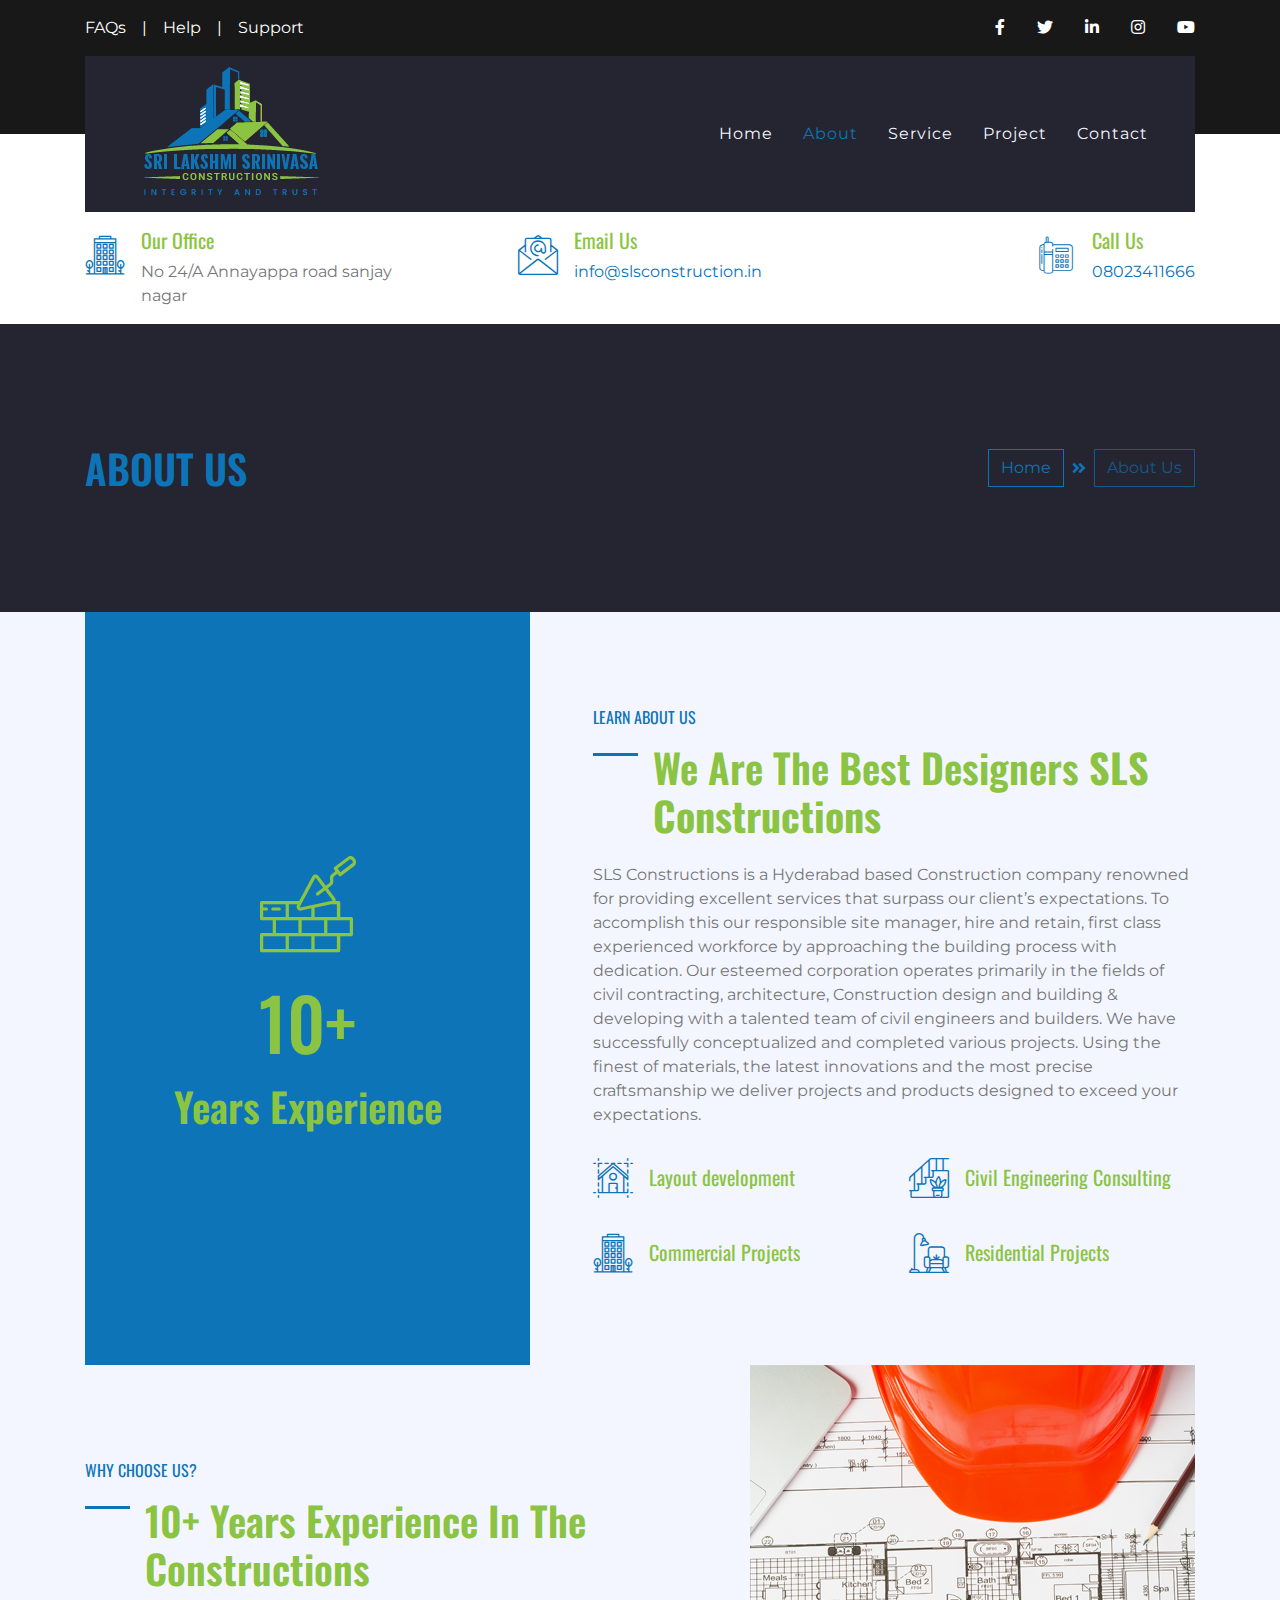
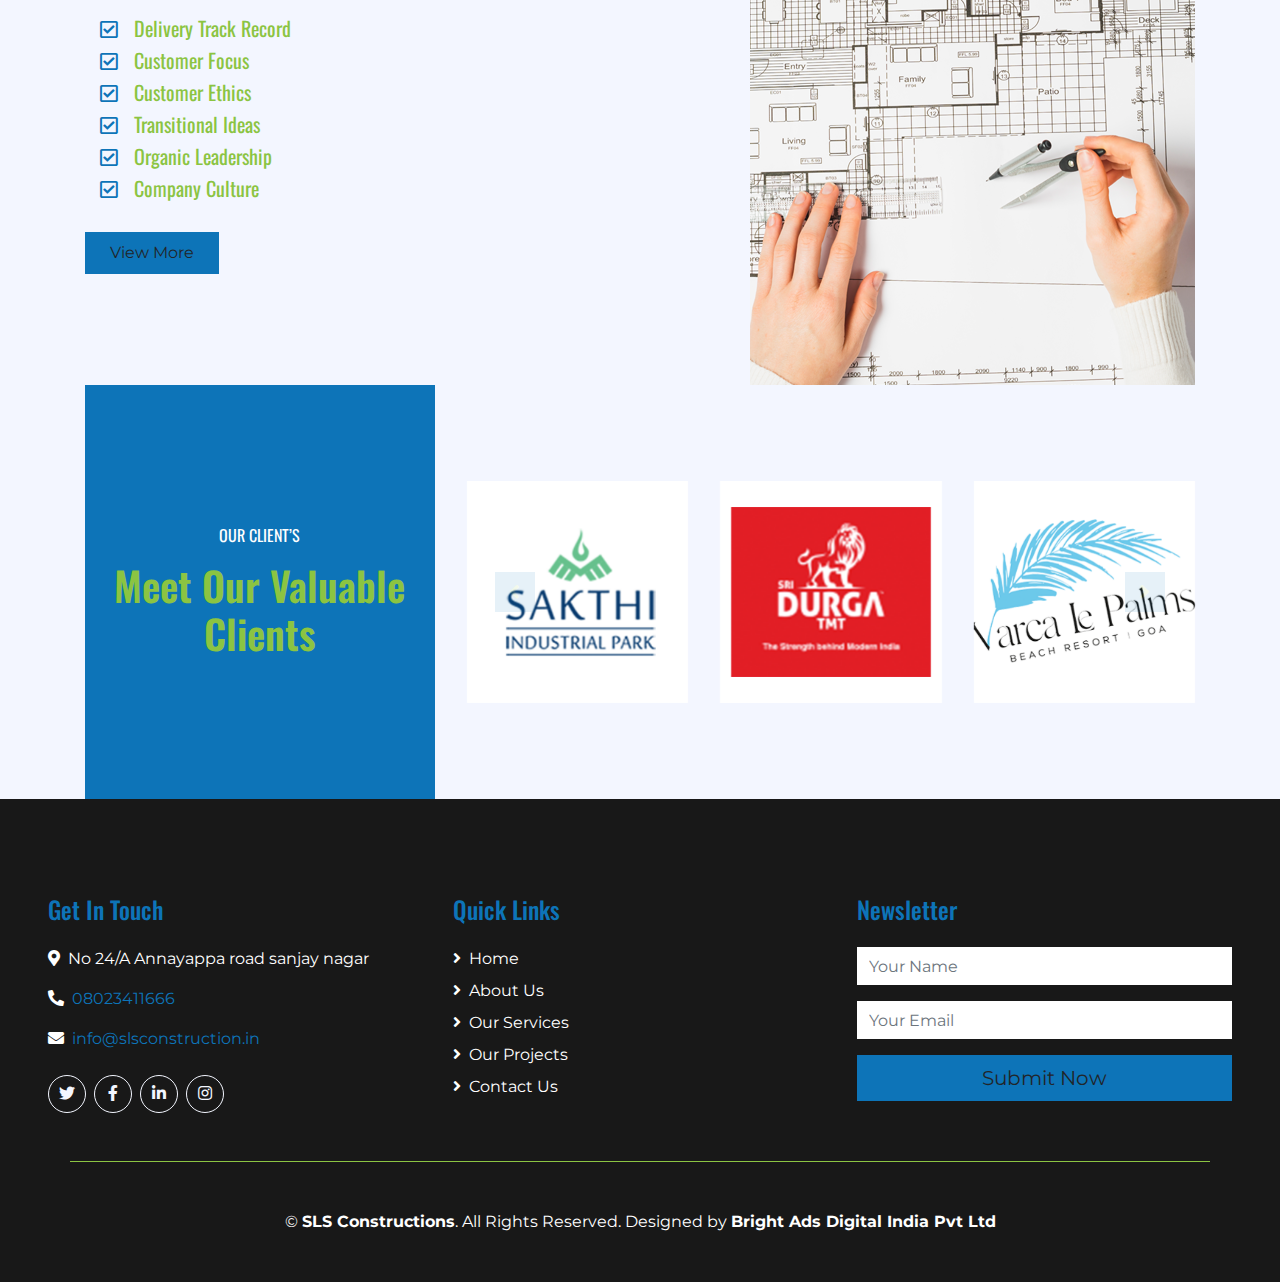
==== about.html @ c2a7fe5c "added" ====
<!DOCTYPE html>
<html lang="en">

<head>
    <meta charset="utf-8">
    <title>SLS | Constructions | About Us</title>
    <meta content="width=device-width, initial-scale=1.0" name="viewport">
    <meta content="Free HTML Templates" name="keywords">
    <meta content="Free HTML Templates" name="description">

    <!-- Favicon -->
    <link href="img/favicon.ico" rel="icon">

    <!-- Google Web Fonts -->
    <link href="https://fonts.googleapis.com/css2?family=Montserrat&family=Oswald:wght@400;500;600&display=swap" rel="stylesheet"> 

    <!-- Font Awesome -->
    <link href="https://cdnjs.cloudflare.com/ajax/libs/font-awesome/5.10.0/css/all.min.css" rel="stylesheet">

    <!-- Flaticon Font -->
    <link href="lib/flaticon/font/flaticon.css" rel="stylesheet">

    <!-- Libraries Stylesheet -->
    <link href="lib/owlcarousel/assets/owl.carousel.min.css" rel="stylesheet">
    <link href="lib/lightbox/css/lightbox.min.css" rel="stylesheet">

    <!-- Customized Bootstrap Stylesheet -->
    <link href="css/style.css" rel="stylesheet">
</head>

<body>
    <!-- Topbar Start -->
    <div class="container-fluid bg-dark py-3">
        <div class="container">
            <div class="row">
                <div class="col-md-6 text-center text-lg-left mb-2 mb-lg-0">
                    <div class="d-inline-flex align-items-center">
                        <a class="text-white pr-3" href="">FAQs</a>
                        <span class="text-white">|</span>
                        <a class="text-white px-3" href="">Help</a>
                        <span class="text-white">|</span>
                        <a class="text-white pl-3" href="">Support</a>
                    </div>
                </div>
                <div class="col-md-6 text-center text-lg-right">
                    <div class="d-inline-flex align-items-center">
                        <a class="text-white px-3" href="">
                            <i class="fab fa-facebook-f"></i>
                        </a>
                        <a class="text-white px-3" href="">
                            <i class="fab fa-twitter"></i>
                        </a>
                        <a class="text-white px-3" href="">
                            <i class="fab fa-linkedin-in"></i>
                        </a>
                        <a class="text-white px-3" href="">
                            <i class="fab fa-instagram"></i>
                        </a>
                        <a class="text-white pl-3" href="">
                            <i class="fab fa-youtube"></i>
                        </a>
                    </div>
                </div>
            </div>
        </div>
    </div>
    <!-- Topbar End -->


    <!-- Navbar Start -->
    <div class="container-fluid position-relative nav-bar p-0">
        <div class="container position-relative" style="z-index: 9;">
            <nav class="navbar navbar-expand-lg bg-secondary navbar-dark py-3 py-lg-0 pl-3 pl-lg-5">
                <a href="index.html" class="navbar-brand">
                    <img class="logo" src="img/logosls-01.png">       
                </a>
                <button type="button" class="navbar-toggler" data-toggle="collapse" data-target="#navbarCollapse">
                    <span class="navbar-toggler-icon"></span>
                </button>
                <div class="collapse navbar-collapse justify-content-between px-3" id="navbarCollapse">
                    <div class="navbar-nav ml-auto py-0">
                        <a href="index.html" class="nav-item nav-link">Home</a>
                        <a href="about.html" class="nav-item nav-link active">About</a>
                        <a href="service.html" class="nav-item nav-link">Service</a>
                        <a href="project.html" class="nav-item nav-link">Project</a>
                        <a href="contact.html" class="nav-item nav-link">Contact</a>
                    </div>
                </div>
            </nav>
        </div>
    </div>
    <!-- Navbar End -->


    <!-- Under Nav Start -->
    <div class="container-fluid bg-white py-3">
        <div class="container">
            <div class="row">
                <div class="col-lg-4 text-left mb-3 mb-lg-0">
                    <div class="d-inline-flex text-left">
                        <h1 class="flaticon-office font-weight-normal text-primary m-0 mr-3"></h1>
                        <div class="d-flex flex-column">
                            <h5>Our Office</h5>
                            <p class="m-0">No 24/A Annayappa road sanjay nagar </p>
                        </div>
                    </div>
                </div>
                <div class="col-lg-4 text-left text-lg-center mb-3 mb-lg-0">
                    <div class="d-inline-flex text-left">
                        <h1 class="flaticon-email font-weight-normal text-primary m-0 mr-3"></h1>
                        <div class="d-flex flex-column">
                            <h5>Email Us</h5>
                           <p class="m-0"><a href="mailto:info@slsconstruction.in">info@slsconstruction.in</a></p>
                        </div>
                    </div>
                </div>
                <div class="col-lg-4 text-left text-lg-right mb-3 mb-lg-0">
                    <div class="d-inline-flex text-left">
                        <h1 class="flaticon-telephone font-weight-normal text-primary m-0 mr-3"></h1>
                        <div class="d-flex flex-column">
                            <h5>Call Us</h5>
                              <p class="m-0"><a href="tel:08023411666">08023411666</a></p>
                        </div>
                    </div>
                </div>
            </div>
        </div>
    </div>
    <!-- Under Nav End -->


    <!-- Page Header Start -->
    <div class="container-fluid bg-secondary py-5">
        <div class="container py-5">
            <div class="row align-items-center py-4">
                <div class="col-md-6 text-center text-md-left">
                    <h1 class="mb-4 mb-md-0 text-primary text-uppercase">About Us</h1>
                </div>
                <div class="col-md-6 text-center text-md-right">
                    <div class="d-inline-flex align-items-center">
                        <a class="btn btn-outline-primary" href="">Home</a>
                        <i class="fas fa-angle-double-right text-primary mx-2"></i>
                        <a class="btn btn-outline-primary disabled" href="">About Us</a>
                    </div>
                </div>
            </div>
        </div>
    </div>
    <!-- Page Header Start -->


    <!-- About Start -->
    <div class="container-fluid bg-light">
        <div class="container">
            <div class="row">
                <div class="col-lg-5">
                    <div class="d-flex flex-column align-items-center justify-content-center bg-primary h-100 py-5 px-3">
                        <i class="flaticon-brickwall display-1 font-weight-normal text-secondary mb-3"></i>
                        <h4 class="display-3 mb-3">10+</h4>
                        <h1 class="m-0">Years Experience</h1>
                    </div>
                </div>
                <div class="col-lg-7 m-0 my-lg-5 pt-5 pb-5 pb-lg-2 pl-lg-5">
                    <h6 class="text-primary font-weight-normal text-uppercase mb-3">Learn About Us</h6>
                    <h1 class="mb-4 section-title">We Are The Best Designers <strong>SLS Constructions</strong></h1>
                    <p>SLS Constructions is a Hyderabad based Construction company renowned for providing excellent services that surpass our client’s expectations. To accomplish this our responsible site manager, hire and retain, first class experienced workforce by approaching the building process with dedication. Our esteemed corporation operates primarily in the fields of civil contracting, architecture, Construction design and building & developing with a talented team of civil engineers and builders. We have successfully conceptualized and completed various projects. Using the finest of materials, the latest innovations and the most precise craftsmanship we deliver projects and products designed to exceed your expectations.</p>
                    <div class="row py-2">
                        <div class="col-sm-6">
                            <div class="d-flex align-items-center mb-4">
                                <h1 class="flaticon-house font-weight-normal text-primary m-0 mr-3"></h1>
                                <h5 class="text-truncate m-0">Layout development</h5>
                            </div>
                        </div>
                        <div class="col-sm-6">
                            <div class="d-flex align-items-center mb-4">
                                <h1 class="flaticon-stairs font-weight-normal text-primary m-0 mr-3"></h1>
                                <h5 class="text-truncate m-0">Civil Engineering Consulting</h5>
                            </div>
                        </div>
                        <div class="col-sm-6">
                            <div class="d-flex align-items-center mb-4">
                                <h1 class="flaticon-office font-weight-normal text-primary m-0 mr-3"></h1>
                                <h5 class="text-truncate m-0">Commercial Projects</h5>
                            </div>
                        </div>
                        <div class="col-sm-6">
                            <div class="d-flex align-items-center mb-4">
                                <h1 class="flaticon-living-room font-weight-normal text-primary m-0 mr-3"></h1>
                                <h5 class="text-truncate m-0">Residential Projects</h5>
                            </div>
                        </div>
                    </div>
                </div>
            </div>
        </div>
    </div>
    <!-- About End -->


    <!-- Features Start -->
    <div class="container-fluid bg-light">
        <div class="container">
            <div class="row">
                <div class="col-lg-7 mt-5 py-5 pr-lg-5">
                    <h6 class="text-primary font-weight-normal text-uppercase mb-3">Why Choose Us?</h6>
                    <h1 class="mb-4 section-title">10+ Years Experience In The Constructions</h1>
                    <div class="col-lg-6 col-md-6 col-sm-12">
                    <ul class="list-inline">
                        <li><h5><i class="far fa-check-square text-primary mr-3"></i>Delivery Track Record</h5></li>
                        <li><h5><i class="far fa-check-square text-primary mr-3"></i>Customer Focus</h5></li>
                        <li><h5><i class="far fa-check-square text-primary mr-3"></i>Customer Ethics</h5></li>
                        <li><h5><i class="far fa-check-square text-primary mr-3"></i>Transitional Ideas</h5></li>
                        <li><h5><i class="far fa-check-square text-primary mr-3"></i>Organic Leadership</h5></li>
                        <li><h5><i class="far fa-check-square text-primary mr-3"></i>Company Culture</h5></li>                 
                    </ul>
                </div>
               
                    <a href="" class="btn btn-primary mt-3 py-2 px-4">View More</a>
                </div>
                <div class="col-lg-5">
                    <div class="d-flex flex-column align-items-center justify-content-center h-100 overflow-hidden">
                        <img class="h-100" src="img/newimage/Untitled-1.png" alt="">
                    </div>
                </div>
            </div>
        </div>
    </div>
    <!-- Features End -->


    <!-- Team Start -->
    <div class="container-fluid bg-light">
        <div class="container">
            <div class="row">
                <div class="col-md-4 col-sm-6">
                    <div class="py-5 px-4 h-100 bg-primary d-flex flex-column align-items-center justify-content-center">
                        <h6 class="text-white font-weight-normal text-uppercase mb-3">Our client’s</h6>
                        <h1 class="mb-0 text-center">Meet Our Valuable Clients</h1>
                    </div>
                </div>
                <div class="col-md-8 col-sm-6 p-0 py-sm-5">
                    <div class="owl-carousel team-carousel position-relative p-0 py-sm-5">
                        <div class="team d-flex flex-column text-center mx-3">
                            <div class="position-relative">
                                <img class="img-fluid w-100" src="img/newimage/sakthi.png" alt="">
                                <div class="team-social d-flex align-items-center justify-content-center w-100 h-100 position-absolute">
                                    <a class="btn btn-outline-primary text-center mr-2 px-0" style="width: 38px; height: 38px;" href="#"><i class="fab fa-twitter"></i></a>
                                    <a class="btn btn-outline-primary text-center mr-2 px-0" style="width: 38px; height: 38px;" href="#"><i class="fab fa-facebook-f"></i></a>
                                    <a class="btn btn-outline-primary text-center px-0" style="width: 38px; height: 38px;" href="#"><i class="fab fa-linkedin-in"></i></a>
                                </div>
                            </div>
                          
                        </div>
                        <div class="team d-flex flex-column text-center mx-3">
                            <div class="position-relative">
                                <img class="img-fluid w-100" src="img/newimage/durgatmt.png" alt="">
                                <div class="team-social d-flex align-items-center justify-content-center w-100 h-100 position-absolute">
                                    <a class="btn btn-outline-primary text-center mr-2 px-0" style="width: 38px; height: 38px;" href="#"><i class="fab fa-twitter"></i></a>
                                    <a class="btn btn-outline-primary text-center mr-2 px-0" style="width: 38px; height: 38px;" href="#"><i class="fab fa-facebook-f"></i></a>
                                    <a class="btn btn-outline-primary text-center px-0" style="width: 38px; height: 38px;" href="#"><i class="fab fa-linkedin-in"></i></a>
                                </div>
                            </div>
                          
                        </div>
                        <div class="team d-flex flex-column text-center mx-3">
                            <div class="position-relative">
                                <img class="img-fluid w-100" src="img/newimage/logo varcale.png" alt="">
                                <div class="team-social d-flex align-items-center justify-content-center w-100 h-100 position-absolute">
                                    <a class="btn btn-outline-primary text-center mr-2 px-0" style="width: 38px; height: 38px;" href="#"><i class="fab fa-twitter"></i></a>
                                    <a class="btn btn-outline-primary text-center mr-2 px-0" style="width: 38px; height: 38px;" href="#"><i class="fab fa-facebook-f"></i></a>
                                    <a class="btn btn-outline-primary text-center px-0" style="width: 38px; height: 38px;" href="#"><i class="fab fa-linkedin-in"></i></a>
                                </div>
                            </div>
                           
                        </div>
                        <div class="team d-flex flex-column text-center mx-3">
                            <div class="position-relative">
                                <img class="img-fluid w-100" src="img/newimage/windflower.png" alt="">
                                <div class="team-social d-flex align-items-center justify-content-center w-100 h-100 position-absolute">
                                    <a class="btn btn-outline-primary text-center mr-2 px-0" style="width: 38px; height: 38px;" href="#"><i class="fab fa-twitter"></i></a>
                                    <a class="btn btn-outline-primary text-center mr-2 px-0" style="width: 38px; height: 38px;" href="#"><i class="fab fa-facebook-f"></i></a>
                                    <a class="btn btn-outline-primary text-center px-0" style="width: 38px; height: 38px;" href="#"><i class="fab fa-linkedin-in"></i></a>
                                </div>
                            </div>
                          
                        </div>
                    </div>
                </div>
            </div>
        </div>
    </div>
    <!-- Team End -->


    <!-- Footer Start -->
    <div class="container-fluid bg-dark text-white py-5 px-sm-3 px-md-5">
        <div class="row pt-5">
            <div class="col-lg-4 col-md-6 mb-5">
                <h4 class="text-primary mb-4">Get In Touch</h4>
                <p><i class="fa fa-map-marker-alt mr-2"></i>No 24/A Annayappa road sanjay nagar</p>
                <p><i class="fa fa-phone-alt mr-2"></i><a href="tel:08023411666">08023411666</a></p>
                <p><i class="fa fa-envelope mr-2"></i><a href="mailto:info@slsconstruction.in">info@slsconstruction.in</a></p>
                <div class="d-flex justify-content-start mt-4">
                    <a class="btn btn-outline-light rounded-circle text-center mr-2 px-0" style="width: 38px; height: 38px;" href="#"><i class="fab fa-twitter"></i></a>
                    <a class="btn btn-outline-light rounded-circle text-center mr-2 px-0" style="width: 38px; height: 38px;" href="#"><i class="fab fa-facebook-f"></i></a>
                    <a class="btn btn-outline-light rounded-circle text-center mr-2 px-0" style="width: 38px; height: 38px;" href="#"><i class="fab fa-linkedin-in"></i></a>
                    <a class="btn btn-outline-light rounded-circle text-center mr-2 px-0" style="width: 38px; height: 38px;" href="#"><i class="fab fa-instagram"></i></a>
                </div>
            </div>
            <div class="col-lg-4 col-md-6 mb-5">
                <h4 class="text-primary mb-4">Quick Links</h4>
                <div class="d-flex flex-column justify-content-start">
                    <a class="text-white mb-2" href="index.html"><i class="fa fa-angle-right mr-2"></i>Home</a>
                    <a class="text-white mb-2" href="about.html"><i class="fa fa-angle-right mr-2"></i>About Us</a>
                    <a class="text-white mb-2" href="service.html"><i class="fa fa-angle-right mr-2"></i>Our Services</a>
                    <a class="text-white mb-2" href="project.html"><i class="fa fa-angle-right mr-2"></i>Our Projects</a>
                    <a class="text-white" href="contact.html"><i class="fa fa-angle-right mr-2"></i>Contact Us</a>
                </div>
            </div>
          <br>
            <div class="col-lg-4 col-md-6 mb-5">
                <h4 class="text-primary mb-4">Newsletter</h4>
                <form action="">
                    <div class="form-group">
                        <input type="text" class="form-control border-0" placeholder="Your Name" required="required" />
                    </div>
                    <div class="form-group">
                        <input type="email" class="form-control border-0" placeholder="Your Email" required="required" />
                    </div>
                    <div>
                        <button class="btn btn-lg btn-primary btn-block border-0" type="submit">Submit Now</button>
                    </div>
                </form>
            </div>
        </div>
        <div class="container border-top border-secondary pt-5">
            <p class="m-0 text-center text-white">
                &copy; <a class="text-white font-weight-bold" href="index.html">SLS Constructions</a>. All Rights Reserved. Designed by
                <a class="text-white font-weight-bold" href="https://www.brightads.in">Bright Ads Digital India Pvt Ltd</a>
            </p>
        </div>
    </div>
    <!-- Footer End -->


    <!-- Back to Top -->
    <a href="#" class="btn btn-lg btn-primary back-to-top"><i class="fa fa-angle-double-up"></i></a>


    <!-- JavaScript Libraries -->
    <script src="https://code.jquery.com/jquery-3.4.1.min.js"></script>
    <script src="https://stackpath.bootstrapcdn.com/bootstrap/4.4.1/js/bootstrap.bundle.min.js"></script>
    <script src="lib/easing/easing.min.js"></script>
    <script src="lib/owlcarousel/owl.carousel.min.js"></script>
    <script src="lib/isotope/isotope.pkgd.min.js"></script>
    <script src="lib/lightbox/js/lightbox.min.js"></script>

    <!-- Contact Javascript File -->
    <script src="mail/jqBootstrapValidation.min.js"></script>
    <script src="mail/contact.js"></script>

    <!-- Template Javascript -->
    <script src="js/main.js"></script>
</body>

</html>
---- lib/flaticon/font/flaticon.css ----
/*
  	Flaticon icon font: Flaticon
  	Creation date: 12/11/2020 10:28
  	*/

@font-face {
  font-family: "Flaticon";
  src: url("./Flaticon.eot");
  src: url("./Flaticon.eot?#iefix") format("embedded-opentype"),
       url("./Flaticon.woff2") format("woff2"),
       url("./Flaticon.woff") format("woff"),
       url("./Flaticon.ttf") format("truetype"),
       url("./Flaticon.svg#Flaticon") format("svg");
  font-weight: normal;
  font-style: normal;
}

@media screen and (-webkit-min-device-pixel-ratio:0) {
  @font-face {
    font-family: "Flaticon";
    src: url("./Flaticon.svg#Flaticon") format("svg");
  }
}

[class^="flaticon-"]:before, [class*=" flaticon-"]:before,
[class^="flaticon-"]:after, [class*=" flaticon-"]:after {   
  font-family: Flaticon;
        font-size: 20px;
font-style: normal;
margin-left: 20px;
}

.flaticon-stairs:before { content: "\f100"; }
.flaticon-living-room:before { content: "\f101"; }
.flaticon-brickwall:before { content: "\f102"; }
.flaticon-kitchen:before { content: "\f103"; }
.flaticon-bedroom:before { content: "\f104"; }
.flaticon-house:before { content: "\f105"; }
.flaticon-bathroom:before { content: "\f106"; }
.flaticon-office:before { content: "\f107"; }
.flaticon-email:before { content: "\f108"; }
.flaticon-telephone:before { content: "\f109"; }
---- css/style.css ----
/******* Bootstrap Theming ********/
/*!
 * Bootstrap v4.5.3 (https://getbootstrap.com/)
 * Copyright 2011-2020 The Bootstrap Authors
 * Copyright 2011-2020 Twitter, Inc.
 * Licensed under MIT (https://github.com/twbs/bootstrap/blob/main/LICENSE)
 */
:root {
  --blue: #007bff;
  --indigo: #6610f2;
  --purple: #6f42c1;
  --pink: #e83e8c;
  --red: #dc3545;
  --orange: #fd7e14;
  --yellow: #ffc107;
  --green: #28a745;
  --teal: #20c997;
  --cyan: #17a2b8;
  --white: #fff;
  --gray: #6c757d;
  --gray-dark: #343a40;
  --primary: #0d74b8;
  --secondary: #8bc442;
  --success: #28a745;
  --info: #17a2b8;
  --warning: #ffc107;
  --danger: #dc3545;
  --light: #F3F6FF;
  --dark: #181818;
  --breakpoint-xs: 0;
  --breakpoint-sm: 576px;
  --breakpoint-md: 768px;
  --breakpoint-lg: 992px;
  --breakpoint-xl: 1200px;
  --font-family-sans-serif: "Montserrat", sans-serif;
  --font-family-monospace: SFMono-Regular, Menlo, Monaco, Consolas, "Liberation Mono", "Courier New", monospace;
}

*,
*::before,
*::after {
  box-sizing: border-box;
}

html {
  font-family: sans-serif;
  line-height: 1.15;
  -webkit-text-size-adjust: 100%;
  -webkit-tap-highlight-color: rgba(0, 0, 0, 0);
}

article, aside, figcaption, figure, footer, header, hgroup, main, nav, section {
  display: block;
}

body {
  margin: 0;
  font-family: "Montserrat", sans-serif;
  font-size: 1rem;
  font-weight: 400;
  line-height: 1.5;
  color: #777777;
  text-align: left;
  background-color: #fff;
}

[tabindex="-1"]:focus:not(:focus-visible) {
  outline: 0 !important;
}

hr {
  box-sizing: content-box;
  height: 0;
  overflow: visible;
}

h1, h2, h3, h4, h5, h6 {
  margin-top: 0;
  margin-bottom: 0.5rem;
}

p {
  margin-top: 0;
  margin-bottom: 1rem;
}

abbr[title],
abbr[data-original-title] {
  text-decoration: underline;
  text-decoration: underline dotted;
  cursor: help;
  border-bottom: 0;
  text-decoration-skip-ink: none;
}

address {
  margin-bottom: 1rem;
  font-style: normal;
  line-height: inherit;
}

ol,
ul,
dl {
  margin-top: 0;
  margin-bottom: 1rem;
}

ol ol,
ul ul,
ol ul,
ul ol {
  margin-bottom: 0;
}

dt {
  font-weight: 700;
}

dd {
  margin-bottom: .5rem;
  margin-left: 0;
}

blockquote {
  margin: 0 0 1rem;
}

b,
strong {
  font-weight: bolder;
}

small {
  font-size: 80%;
}

sub,
sup {
  position: relative;
  font-size: 75%;
  line-height: 0;
  vertical-align: baseline;
}

sub {
  bottom: -.25em;
}

sup {
  top: -.5em;
}

a {
  color: #0d74b8;
  text-decoration: none;
  background-color: transparent;
}

a:hover {
  color: #cc902a;
  text-decoration: underline;
}

a:not([href]):not([class]) {
  color: inherit;
  text-decoration: none;
}

a:not([href]):not([class]):hover {
  color: inherit;
  text-decoration: none;
}

pre,
code,
kbd,
samp {
  font-family: SFMono-Regular, Menlo, Monaco, Consolas, "Liberation Mono", "Courier New", monospace;
  font-size: 1em;
}

pre {
  margin-top: 0;
  margin-bottom: 1rem;
  overflow: auto;
  -ms-overflow-style: scrollbar;
}

figure {
  margin: 0 0 1rem;
}

img {
  vertical-align: middle;
  border-style: none;
}

svg {
  overflow: hidden;
  vertical-align: middle;
}

table {
  border-collapse: collapse;
}

caption {
  padding-top: 0.75rem;
  padding-bottom: 0.75rem;
  color: #6c757d;
  text-align: left;
  caption-side: bottom;
}

th {
  text-align: inherit;
  text-align: -webkit-match-parent;
}

label {
  display: inline-block;
  margin-bottom: 0.5rem;
}

button {
  border-radius: 0;
}

button:focus {
  outline: 1px dotted;
  outline: 5px auto -webkit-focus-ring-color;
}

input,
button,
select,
optgroup,
textarea {
  margin: 0;
  font-family: inherit;
  font-size: inherit;
  line-height: inherit;
}

button,
input {
  overflow: visible;
}

button,
select {
  text-transform: none;
}

[role="button"] {
  cursor: pointer;
}

select {
  word-wrap: normal;
}

button,
[type="button"],
[type="reset"],
[type="submit"] {
  -webkit-appearance: button;
}

button:not(:disabled),
[type="button"]:not(:disabled),
[type="reset"]:not(:disabled),
[type="submit"]:not(:disabled) {
  cursor: pointer;
}

button::-moz-focus-inner,
[type="button"]::-moz-focus-inner,
[type="reset"]::-moz-focus-inner,
[type="submit"]::-moz-focus-inner {
  padding: 0;
  border-style: none;
}

input[type="radio"],
input[type="checkbox"] {
  box-sizing: border-box;
  padding: 0;
}

textarea {
  overflow: auto;
  resize: vertical;
}

fieldset {
  min-width: 0;
  padding: 0;
  margin: 0;
  border: 0;
}

legend {
  display: block;
  width: 100%;
  max-width: 100%;
  padding: 0;
  margin-bottom: .5rem;
  font-size: 1.5rem;
  line-height: inherit;
  color: inherit;
  white-space: normal;
}

@media (max-width: 1200px) {
  legend {
    font-size: calc(1.275rem + 0.3vw) ;
  }
}

progress {
  vertical-align: baseline;
}

[type="number"]::-webkit-inner-spin-button,
[type="number"]::-webkit-outer-spin-button {
  height: auto;
}

[type="search"] {
  outline-offset: -2px;
  -webkit-appearance: none;
}

[type="search"]::-webkit-search-decoration {
  -webkit-appearance: none;
}

::-webkit-file-upload-button {
  font: inherit;
  -webkit-appearance: button;
}

output {
  display: inline-block;
}

summary {
  display: list-item;
  cursor: pointer;
}

template {
  display: none;
}

[hidden] {
  display: none !important;
}

h1, h2, h3, h4, h5, h6,
.h1, .h2, .h3, .h4, .h5, .h6 {
  margin-bottom: 0.5rem;
  font-family: "Oswald", sans-serif;
  font-weight: 500;
  line-height: 1.2;
  color: #8bc442;
}

h1, .h1 {
  font-size: 2.5rem;
}

@media (max-width: 1200px) {
  h1, .h1 {
    font-size: calc(1.375rem + 1.5vw) ;
  }
}

h2, .h2 {
  font-size: 2rem;
}

@media (max-width: 1200px) {
  h2, .h2 {
    font-size: calc(1.325rem + 0.9vw) ;
  }
}

h3, .h3 {
  font-size: 1.75rem;
}

@media (max-width: 1200px) {
  h3, .h3 {
    font-size: calc(1.3rem + 0.6vw) ;
  }
}

h4, .h4 {
  font-size: 1.5rem;
}

@media (max-width: 1200px) {
  h4, .h4 {
    font-size: calc(1.275rem + 0.3vw) ;
  }
}

h5, .h5 {
  font-size: 1.25rem;
}

h6, .h6 {
  font-size: 1rem;
}

.lead {
  font-size: 1.25rem;
  font-weight: 300;
}

.display-1 {
  font-size: 6rem;
  font-weight: 300;
  line-height: 1.2;
}

@media (max-width: 1200px) {
  .display-1 {
    font-size: calc(1.725rem + 5.7vw) ;
  }
}

.display-2 {
  font-size: 5.5rem;
  font-weight: 300;
  line-height: 1.2;
}

@media (max-width: 1200px) {
  .display-2 {
    font-size: calc(1.675rem + 5.1vw) ;
  }
}

.display-3 {
  font-size: 4.5rem;
  font-weight: 300;
  line-height: 1.2;
}

@media (max-width: 1200px) {
  .display-3 {
    font-size: calc(1.575rem + 3.9vw) ;
  }
}

.display-4 {
  font-size: 3.5rem;
  font-weight: 300;
  line-height: 1.2;
}

@media (max-width: 1200px) {
  .display-4 {
    font-size: calc(1.475rem + 2.7vw) ;
  }
}

hr {
  margin-top: 1rem;
  margin-bottom: 1rem;
  border: 0;
  border-top: 1px solid rgba(0, 0, 0, 0.1);
}

small,
.small {
  font-size: 80%;
  font-weight: 400;
}

mark,
.mark {
  padding: 0.2em;
  background-color: #fcf8e3;
}

.list-unstyled {
  padding-left: 0;
  list-style: none;
}

.list-inline {
  padding-left: 0;
  list-style: none;
}

.list-inline-item {
  display: inline-block;
}

.list-inline-item:not(:last-child) {
  margin-right: 0.5rem;
}

.initialism {
  font-size: 90%;
  text-transform: uppercase;
}

.blockquote {
  margin-bottom: 1rem;
  font-size: 1.25rem;
}

.blockquote-footer {
  display: block;
  font-size: 80%;
  color: #6c757d;
}

.blockquote-footer::before {
  content: "\2014\00A0";
}

.img-fluid {
  max-width: 100%;
  height: auto;
}

.img-thumbnail {
  padding: 0.25rem;
  background-color: #fff;
  border: 1px solid #dee2e6;
  max-width: 100%;
  height: auto;
}

.figure {
  display: inline-block;
}

.figure-img {
  margin-bottom: 0.5rem;
  line-height: 1;
}

.figure-caption {
  font-size: 90%;
  color: #6c757d;
}

code {
  font-size: 87.5%;
  color: #e83e8c;
  word-wrap: break-word;
}

a > code {
  color: inherit;
}

kbd {
  padding: 0.2rem 0.4rem;
  font-size: 87.5%;
  color: #fff;
  background-color: #212529;
}

kbd kbd {
  padding: 0;
  font-size: 100%;
  font-weight: 700;
}

pre {
  display: block;
  font-size: 87.5%;
  color: #212529;
}

pre code {
  font-size: inherit;
  color: inherit;
  word-break: normal;
}

.pre-scrollable {
  max-height: 340px;
  overflow-y: scroll;
}

.container,
.container-fluid,
.container-sm,
.container-md,
.container-lg,
.container-xl {
  width: 100%;
  padding-right: 15px;
  padding-left: 15px;
  margin-right: auto;
  margin-left: auto;
}

@media (min-width: 576px) {
  .container, .container-sm {
    max-width: 540px;
  }
}

@media (min-width: 768px) {
  .container, .container-sm, .container-md {
    max-width: 720px;
  }
}

@media (min-width: 992px) {
  .container, .container-sm, .container-md, .container-lg {
    max-width: 960px;
  }
}

@media (min-width: 1200px) {
  .container, .container-sm, .container-md, .container-lg, .container-xl {
    max-width: 1140px;
  }
}

.row {
  display: flex;
  flex-wrap: wrap;
  margin-right: -15px;
  margin-left: -15px;
}

.no-gutters {
  margin-right: 0;
  margin-left: 0;
}

.no-gutters > .col,
.no-gutters > [class*="col-"] {
  padding-right: 0;
  padding-left: 0;
}

.col-1, .col-2, .col-3, .col-4, .col-5, .col-6, .col-7, .col-8, .col-9, .col-10, .col-11, .col-12, .col,
.col-auto, .col-sm-1, .col-sm-2, .col-sm-3, .col-sm-4, .col-sm-5, .col-sm-6, .col-sm-7, .col-sm-8, .col-sm-9, .col-sm-10, .col-sm-11, .col-sm-12, .col-sm,
.col-sm-auto, .col-md-1, .col-md-2, .col-md-3, .col-md-4, .col-md-5, .col-md-6, .col-md-7, .col-md-8, .col-md-9, .col-md-10, .col-md-11, .col-md-12, .col-md,
.col-md-auto, .col-lg-1, .col-lg-2, .col-lg-3, .col-lg-4, .col-lg-5, .col-lg-6, .col-lg-7, .col-lg-8, .col-lg-9, .col-lg-10, .col-lg-11, .col-lg-12, .col-lg,
.col-lg-auto, .col-xl-1, .col-xl-2, .col-xl-3, .col-xl-4, .col-xl-5, .col-xl-6, .col-xl-7, .col-xl-8, .col-xl-9, .col-xl-10, .col-xl-11, .col-xl-12, .col-xl,
.col-xl-auto {
  position: relative;
  width: 100%;
  padding-right: 15px;
  padding-left: 15px;
}

.col {
  flex-basis: 0;
  flex-grow: 1;
  max-width: 100%;
}

.row-cols-1 > * {
  flex: 0 0 100%;
  max-width: 100%;
}

.row-cols-2 > * {
  flex: 0 0 50%;
  max-width: 50%;
}

.row-cols-3 > * {
  flex: 0 0 33.33333%;
  max-width: 33.33333%;
}

.row-cols-4 > * {
  flex: 0 0 25%;
  max-width: 25%;
}

.row-cols-5 > * {
  flex: 0 0 20%;
  max-width: 20%;
}

.row-cols-6 > * {
  flex: 0 0 16.66667%;
  max-width: 16.66667%;
}

.col-auto {
  flex: 0 0 auto;
  width: auto;
  max-width: 100%;
}

.col-1 {
  flex: 0 0 8.33333%;
  max-width: 8.33333%;
}

.col-2 {
  flex: 0 0 16.66667%;
  max-width: 16.66667%;
}

.col-3 {
  flex: 0 0 25%;
  max-width: 25%;
}

.col-4 {
  flex: 0 0 33.33333%;
  max-width: 33.33333%;
}

.col-5 {
  flex: 0 0 41.66667%;
  max-width: 41.66667%;
}

.col-6 {
  flex: 0 0 50%;
  max-width: 50%;
}

.col-7 {
  flex: 0 0 58.33333%;
  max-width: 58.33333%;
}

.col-8 {
  flex: 0 0 66.66667%;
  max-width: 66.66667%;
}

.col-9 {
  flex: 0 0 75%;
  max-width: 75%;
}

.col-10 {
  flex: 0 0 83.33333%;
  max-width: 83.33333%;
}

.col-11 {
  flex: 0 0 91.66667%;
  max-width: 91.66667%;
}

.col-12 {
  flex: 0 0 100%;
  max-width: 100%;
}

.order-first {
  order: -1;
}

.order-last {
  order: 13;
}

.order-0 {
  order: 0;
}

.order-1 {
  order: 1;
}

.order-2 {
  order: 2;
}

.order-3 {
  order: 3;
}

.order-4 {
  order: 4;
}

.order-5 {
  order: 5;
}

.order-6 {
  order: 6;
}

.order-7 {
  order: 7;
}

.order-8 {
  order: 8;
}

.order-9 {
  order: 9;
}

.order-10 {
  order: 10;
}

.order-11 {
  order: 11;
}

.order-12 {
  order: 12;
}

.offset-1 {
  margin-left: 8.33333%;
}

.offset-2 {
  margin-left: 16.66667%;
}

.offset-3 {
  margin-left: 25%;
}

.offset-4 {
  margin-left: 33.33333%;
}

.offset-5 {
  margin-left: 41.66667%;
}

.offset-6 {
  margin-left: 50%;
}

.offset-7 {
  margin-left: 58.33333%;
}

.offset-8 {
  margin-left: 66.66667%;
}

.offset-9 {
  margin-left: 75%;
}

.offset-10 {
  margin-left: 83.33333%;
}

.offset-11 {
  margin-left: 91.66667%;
}

@media (min-width: 576px) {
  .col-sm {
    flex-basis: 0;
    flex-grow: 1;
    max-width: 100%;
  }
  .row-cols-sm-1 > * {
    flex: 0 0 100%;
    max-width: 100%;
  }
  .row-cols-sm-2 > * {
    flex: 0 0 50%;
    max-width: 50%;
  }
  .row-cols-sm-3 > * {
    flex: 0 0 33.33333%;
    max-width: 33.33333%;
  }
  .row-cols-sm-4 > * {
    flex: 0 0 25%;
    max-width: 25%;
  }
  .row-cols-sm-5 > * {
    flex: 0 0 20%;
    max-width: 20%;
  }
  .row-cols-sm-6 > * {
    flex: 0 0 16.66667%;
    max-width: 16.66667%;
  }
  .col-sm-auto {
    flex: 0 0 auto;
    width: auto;
    max-width: 100%;
  }
  .col-sm-1 {
    flex: 0 0 8.33333%;
    max-width: 8.33333%;
  }
  .col-sm-2 {
    flex: 0 0 16.66667%;
    max-width: 16.66667%;
  }
  .col-sm-3 {
    flex: 0 0 25%;
    max-width: 25%;
  }
  .col-sm-4 {
    flex: 0 0 33.33333%;
    max-width: 33.33333%;
  }
  .col-sm-5 {
    flex: 0 0 41.66667%;
    max-width: 41.66667%;
  }
  .col-sm-6 {
    flex: 0 0 50%;
    max-width: 50%;
  }
  .col-sm-7 {
    flex: 0 0 58.33333%;
    max-width: 58.33333%;
  }
  .col-sm-8 {
    flex: 0 0 66.66667%;
    max-width: 66.66667%;
  }
  .col-sm-9 {
    flex: 0 0 75%;
    max-width: 75%;
  }
  .col-sm-10 {
    flex: 0 0 83.33333%;
    max-width: 83.33333%;
  }
  .col-sm-11 {
    flex: 0 0 91.66667%;
    max-width: 91.66667%;
  }
  .col-sm-12 {
    flex: 0 0 100%;
    max-width: 100%;
  }
  .order-sm-first {
    order: -1;
  }
  .order-sm-last {
    order: 13;
  }
  .order-sm-0 {
    order: 0;
  }
  .order-sm-1 {
    order: 1;
  }
  .order-sm-2 {
    order: 2;
  }
  .order-sm-3 {
    order: 3;
  }
  .order-sm-4 {
    order: 4;
  }
  .order-sm-5 {
    order: 5;
  }
  .order-sm-6 {
    order: 6;
  }
  .order-sm-7 {
    order: 7;
  }
  .order-sm-8 {
    order: 8;
  }
  .order-sm-9 {
    order: 9;
  }
  .order-sm-10 {
    order: 10;
  }
  .order-sm-11 {
    order: 11;
  }
  .order-sm-12 {
    order: 12;
  }
  .offset-sm-0 {
    margin-left: 0;
  }
  .offset-sm-1 {
    margin-left: 8.33333%;
  }
  .offset-sm-2 {
    margin-left: 16.66667%;
  }
  .offset-sm-3 {
    margin-left: 25%;
  }
  .offset-sm-4 {
    margin-left: 33.33333%;
  }
  .offset-sm-5 {
    margin-left: 41.66667%;
  }
  .offset-sm-6 {
    margin-left: 50%;
  }
  .offset-sm-7 {
    margin-left: 58.33333%;
  }
  .offset-sm-8 {
    margin-left: 66.66667%;
  }
  .offset-sm-9 {
    margin-left: 75%;
  }
  .offset-sm-10 {
    margin-left: 83.33333%;
  }
  .offset-sm-11 {
    margin-left: 91.66667%;
  }
}

@media (min-width: 768px) {
  .col-md {
    flex-basis: 0;
    flex-grow: 1;
    max-width: 100%;
  }
  .row-cols-md-1 > * {
    flex: 0 0 100%;
    max-width: 100%;
  }
  .row-cols-md-2 > * {
    flex: 0 0 50%;
    max-width: 50%;
  }
  .row-cols-md-3 > * {
    flex: 0 0 33.33333%;
    max-width: 33.33333%;
  }
  .row-cols-md-4 > * {
    flex: 0 0 25%;
    max-width: 25%;
  }
  .row-cols-md-5 > * {
    flex: 0 0 20%;
    max-width: 20%;
  }
  .row-cols-md-6 > * {
    flex: 0 0 16.66667%;
    max-width: 16.66667%;
  }
  .col-md-auto {
    flex: 0 0 auto;
    width: auto;
    max-width: 100%;
  }
  .col-md-1 {
    flex: 0 0 8.33333%;
    max-width: 8.33333%;
  }
  .col-md-2 {
    flex: 0 0 16.66667%;
    max-width: 16.66667%;
  }
  .col-md-3 {
    flex: 0 0 25%;
    max-width: 25%;
  }
  .col-md-4 {
    flex: 0 0 33.33333%;
    max-width: 33.33333%;
  }
  .col-md-5 {
    flex: 0 0 41.66667%;
    max-width: 41.66667%;
  }
  .col-md-6 {
    flex: 0 0 50%;
    max-width: 50%;
  }
  .col-md-7 {
    flex: 0 0 58.33333%;
    max-width: 58.33333%;
  }
  .col-md-8 {
    flex: 0 0 66.66667%;
    max-width: 66.66667%;
  }
  .col-md-9 {
    flex: 0 0 75%;
    max-width: 75%;
  }
  .col-md-10 {
    flex: 0 0 83.33333%;
    max-width: 83.33333%;
  }
  .col-md-11 {
    flex: 0 0 91.66667%;
    max-width: 91.66667%;
  }
  .col-md-12 {
    flex: 0 0 100%;
    max-width: 100%;
  }
  .order-md-first {
    order: -1;
  }
  .order-md-last {
    order: 13;
  }
  .order-md-0 {
    order: 0;
  }
  .order-md-1 {
    order: 1;
  }
  .order-md-2 {
    order: 2;
  }
  .order-md-3 {
    order: 3;
  }
  .order-md-4 {
    order: 4;
  }
  .order-md-5 {
    order: 5;
  }
  .order-md-6 {
    order: 6;
  }
  .order-md-7 {
    order: 7;
  }
  .order-md-8 {
    order: 8;
  }
  .order-md-9 {
    order: 9;
  }
  .order-md-10 {
    order: 10;
  }
  .order-md-11 {
    order: 11;
  }
  .order-md-12 {
    order: 12;
  }
  .offset-md-0 {
    margin-left: 0;
  }
  .offset-md-1 {
    margin-left: 8.33333%;
  }
  .offset-md-2 {
    margin-left: 16.66667%;
  }
  .offset-md-3 {
    margin-left: 25%;
  }
  .offset-md-4 {
    margin-left: 33.33333%;
  }
  .offset-md-5 {
    margin-left: 41.66667%;
  }
  .offset-md-6 {
    margin-left: 50%;
  }
  .offset-md-7 {
    margin-left: 58.33333%;
  }
  .offset-md-8 {
    margin-left: 66.66667%;
  }
  .offset-md-9 {
    margin-left: 75%;
  }
  .offset-md-10 {
    margin-left: 83.33333%;
  }
  .offset-md-11 {
    margin-left: 91.66667%;
  }
}

@media (min-width: 992px) {
  .col-lg {
    flex-basis: 0;
    flex-grow: 1;
    max-width: 100%;
  }
  .row-cols-lg-1 > * {
    flex: 0 0 100%;
    max-width: 100%;
  }
  .row-cols-lg-2 > * {
    flex: 0 0 50%;
    max-width: 50%;
  }
  .row-cols-lg-3 > * {
    flex: 0 0 33.33333%;
    max-width: 33.33333%;
  }
  .row-cols-lg-4 > * {
    flex: 0 0 25%;
    max-width: 25%;
  }
  .row-cols-lg-5 > * {
    flex: 0 0 20%;
    max-width: 20%;
  }
  .row-cols-lg-6 > * {
    flex: 0 0 16.66667%;
    max-width: 16.66667%;
  }
  .col-lg-auto {
    flex: 0 0 auto;
    width: auto;
    max-width: 100%;
  }
  .col-lg-1 {
    flex: 0 0 8.33333%;
    max-width: 8.33333%;
  }
  .col-lg-2 {
    flex: 0 0 16.66667%;
    max-width: 16.66667%;
  }
  .col-lg-3 {
    flex: 0 0 25%;
    max-width: 25%;
  }
  .col-lg-4 {
    flex: 0 0 33.33333%;
    max-width: 33.33333%;
  }
  .col-lg-5 {
    flex: 0 0 41.66667%;
    max-width: 41.66667%;
  }
  .col-lg-6 {
    flex: 0 0 50%;
    max-width: 50%;
  }
  .col-lg-7 {
    flex: 0 0 58.33333%;
    max-width: 58.33333%;
  }
  .col-lg-8 {
    flex: 0 0 66.66667%;
    max-width: 66.66667%;
  }
  .col-lg-9 {
    flex: 0 0 75%;
    max-width: 75%;
  }
  .col-lg-10 {
    flex: 0 0 83.33333%;
    max-width: 83.33333%;
  }
  .col-lg-11 {
    flex: 0 0 91.66667%;
    max-width: 91.66667%;
  }
  .col-lg-12 {
    flex: 0 0 100%;
    max-width: 100%;
  }
  .order-lg-first {
    order: -1;
  }
  .order-lg-last {
    order: 13;
  }
  .order-lg-0 {
    order: 0;
  }
  .order-lg-1 {
    order: 1;
  }
  .order-lg-2 {
    order: 2;
  }
  .order-lg-3 {
    order: 3;
  }
  .order-lg-4 {
    order: 4;
  }
  .order-lg-5 {
    order: 5;
  }
  .order-lg-6 {
    order: 6;
  }
  .order-lg-7 {
    order: 7;
  }
  .order-lg-8 {
    order: 8;
  }
  .order-lg-9 {
    order: 9;
  }
  .order-lg-10 {
    order: 10;
  }
  .order-lg-11 {
    order: 11;
  }
  .order-lg-12 {
    order: 12;
  }
  .offset-lg-0 {
    margin-left: 0;
  }
  .offset-lg-1 {
    margin-left: 8.33333%;
  }
  .offset-lg-2 {
    margin-left: 16.66667%;
  }
  .offset-lg-3 {
    margin-left: 25%;
  }
  .offset-lg-4 {
    margin-left: 33.33333%;
  }
  .offset-lg-5 {
    margin-left: 41.66667%;
  }
  .offset-lg-6 {
    margin-left: 50%;
  }
  .offset-lg-7 {
    margin-left: 58.33333%;
  }
  .offset-lg-8 {
    margin-left: 66.66667%;
  }
  .offset-lg-9 {
    margin-left: 75%;
  }
  .offset-lg-10 {
    margin-left: 83.33333%;
  }
  .offset-lg-11 {
    margin-left: 91.66667%;
  }
}

@media (min-width: 1200px) {
  .col-xl {
    flex-basis: 0;
    flex-grow: 1;
    max-width: 100%;
  }
  .row-cols-xl-1 > * {
    flex: 0 0 100%;
    max-width: 100%;
  }
  .row-cols-xl-2 > * {
    flex: 0 0 50%;
    max-width: 50%;
  }
  .row-cols-xl-3 > * {
    flex: 0 0 33.33333%;
    max-width: 33.33333%;
  }
  .row-cols-xl-4 > * {
    flex: 0 0 25%;
    max-width: 25%;
  }
  .row-cols-xl-5 > * {
    flex: 0 0 20%;
    max-width: 20%;
  }
  .row-cols-xl-6 > * {
    flex: 0 0 16.66667%;
    max-width: 16.66667%;
  }
  .col-xl-auto {
    flex: 0 0 auto;
    width: auto;
    max-width: 100%;
  }
  .col-xl-1 {
    flex: 0 0 8.33333%;
    max-width: 8.33333%;
  }
  .col-xl-2 {
    flex: 0 0 16.66667%;
    max-width: 16.66667%;
  }
  .col-xl-3 {
    flex: 0 0 25%;
    max-width: 25%;
  }
  .col-xl-4 {
    flex: 0 0 33.33333%;
    max-width: 33.33333%;
  }
  .col-xl-5 {
    flex: 0 0 41.66667%;
    max-width: 41.66667%;
  }
  .col-xl-6 {
    flex: 0 0 50%;
    max-width: 50%;
  }
  .col-xl-7 {
    flex: 0 0 58.33333%;
    max-width: 58.33333%;
  }
  .col-xl-8 {
    flex: 0 0 66.66667%;
    max-width: 66.66667%;
  }
  .col-xl-9 {
    flex: 0 0 75%;
    max-width: 75%;
  }
  .col-xl-10 {
    flex: 0 0 83.33333%;
    max-width: 83.33333%;
  }
  .col-xl-11 {
    flex: 0 0 91.66667%;
    max-width: 91.66667%;
  }
  .col-xl-12 {
    flex: 0 0 100%;
    max-width: 100%;
  }
  .order-xl-first {
    order: -1;
  }
  .order-xl-last {
    order: 13;
  }
  .order-xl-0 {
    order: 0;
  }
  .order-xl-1 {
    order: 1;
  }
  .order-xl-2 {
    order: 2;
  }
  .order-xl-3 {
    order: 3;
  }
  .order-xl-4 {
    order: 4;
  }
  .order-xl-5 {
    order: 5;
  }
  .order-xl-6 {
    order: 6;
  }
  .order-xl-7 {
    order: 7;
  }
  .order-xl-8 {
    order: 8;
  }
  .order-xl-9 {
    order: 9;
  }
  .order-xl-10 {
    order: 10;
  }
  .order-xl-11 {
    order: 11;
  }
  .order-xl-12 {
    order: 12;
  }
  .offset-xl-0 {
    margin-left: 0;
  }
  .offset-xl-1 {
    margin-left: 8.33333%;
  }
  .offset-xl-2 {
    margin-left: 16.66667%;
  }
  .offset-xl-3 {
    margin-left: 25%;
  }
  .offset-xl-4 {
    margin-left: 33.33333%;
  }
  .offset-xl-5 {
    margin-left: 41.66667%;
  }
  .offset-xl-6 {
    margin-left: 50%;
  }
  .offset-xl-7 {
    margin-left: 58.33333%;
  }
  .offset-xl-8 {
    margin-left: 66.66667%;
  }
  .offset-xl-9 {
    margin-left: 75%;
  }
  .offset-xl-10 {
    margin-left: 83.33333%;
  }
  .offset-xl-11 {
    margin-left: 91.66667%;
  }
}

.table {
  width: 100%;
  margin-bottom: 1rem;
  color: #777777;
}

.table th,
.table td {
  padding: 0.75rem;
  vertical-align: top;
  border-top: 1px solid #dee2e6;
}

.table thead th {
  vertical-align: bottom;
  border-bottom: 2px solid #dee2e6;
}

.table tbody + tbody {
  border-top: 2px solid #dee2e6;
}

.table-sm th,
.table-sm td {
  padding: 0.3rem;
}

.table-bordered {
  border: 1px solid #dee2e6;
}

.table-bordered th,
.table-bordered td {
  border: 1px solid #dee2e6;
}

.table-bordered thead th,
.table-bordered thead td {
  border-bottom-width: 2px;
}

.table-borderless th,
.table-borderless td,
.table-borderless thead th,
.table-borderless tbody + tbody {
  border: 0;
}

.table-striped tbody tr:nth-of-type(odd) {
  background-color: rgba(0, 0, 0, 0.05);
}

.table-hover tbody tr:hover {
  color: #777777;
  background-color: rgba(0, 0, 0, 0.075);
}

.table-primary,
.table-primary > th,
.table-primary > td {
  background-color: #f6e9d3;
}

.table-primary th,
.table-primary td,
.table-primary thead th,
.table-primary tbody + tbody {
  border-color: #eed6ae;
}

.table-hover .table-primary:hover {
  background-color: #f2debe;
}

.table-hover .table-primary:hover > td,
.table-hover .table-primary:hover > th {
  background-color: #f2debe;
}

.table-secondary,
.table-secondary > th,
.table-secondary > td {
  background-color: #c2c2c5;
}

.table-secondary th,
.table-secondary td,
.table-secondary thead th,
.table-secondary tbody + tbody {
  border-color: #8e8e94;
}

.table-hover .table-secondary:hover {
  background-color: #b5b5b9;
}

.table-hover .table-secondary:hover > td,
.table-hover .table-secondary:hover > th {
  background-color: #b5b5b9;
}

.table-success,
.table-success > th,
.table-success > td {
  background-color: #c3e6cb;
}

.table-success th,
.table-success td,
.table-success thead th,
.table-success tbody + tbody {
  border-color: #8fd19e;
}

.table-hover .table-success:hover {
  background-color: #b1dfbb;
}

.table-hover .table-success:hover > td,
.table-hover .table-success:hover > th {
  background-color: #b1dfbb;
}

.table-info,
.table-info > th,
.table-info > td {
  background-color: #bee5eb;
}

.table-info th,
.table-info td,
.table-info thead th,
.table-info tbody + tbody {
  border-color: #86cfda;
}

.table-hover .table-info:hover {
  background-color: #abdde5;
}

.table-hover .table-info:hover > td,
.table-hover .table-info:hover > th {
  background-color: #abdde5;
}

.table-warning,
.table-warning > th,
.table-warning > td {
  background-color: #ffeeba;
}

.table-warning th,
.table-warning td,
.table-warning thead th,
.table-warning tbody + tbody {
  border-color: #ffdf7e;
}

.table-hover .table-warning:hover {
  background-color: #ffe8a1;
}

.table-hover .table-warning:hover > td,
.table-hover .table-warning:hover > th {
  background-color: #ffe8a1;
}

.table-danger,
.table-danger > th,
.table-danger > td {
  background-color: #f5c6cb;
}

.table-danger th,
.table-danger td,
.table-danger thead th,
.table-danger tbody + tbody {
  border-color: #ed969e;
}

.table-hover .table-danger:hover {
  background-color: #f1b0b7;
}

.table-hover .table-danger:hover > td,
.table-hover .table-danger:hover > th {
  background-color: #f1b0b7;
}

.table-light,
.table-light > th,
.table-light > td {
  background-color: #fcfcff;
}

.table-light th,
.table-light td,
.table-light thead th,
.table-light tbody + tbody {
  border-color: #f9faff;
}

.table-hover .table-light:hover {
  background-color: #e3e3ff;
}

.table-hover .table-light:hover > td,
.table-hover .table-light:hover > th {
  background-color: #e3e3ff;
}

.table-dark,
.table-dark > th,
.table-dark > td {
  background-color: #bebebe;
}

.table-dark th,
.table-dark td,
.table-dark thead th,
.table-dark tbody + tbody {
  border-color: #878787;
}

.table-hover .table-dark:hover {
  background-color: #b1b1b1;
}

.table-hover .table-dark:hover > td,
.table-hover .table-dark:hover > th {
  background-color: #b1b1b1;
}

.table-active,
.table-active > th,
.table-active > td {
  background-color: rgba(0, 0, 0, 0.075);
}

.table-hover .table-active:hover {
  background-color: rgba(0, 0, 0, 0.075);
}

.table-hover .table-active:hover > td,
.table-hover .table-active:hover > th {
  background-color: rgba(0, 0, 0, 0.075);
}

.table .thead-dark th {
  color: #fff;
  background-color: #343a40;
  border-color: #454d55;
}

.table .thead-light th {
  color: #495057;
  background-color: #e9ecef;
  border-color: #dee2e6;
}

.table-dark {
  color: #fff;
  background-color: #343a40;
}

.table-dark th,
.table-dark td,
.table-dark thead th {
  border-color: #454d55;
}

.table-dark.table-bordered {
  border: 0;
}

.table-dark.table-striped tbody tr:nth-of-type(odd) {
  background-color: rgba(255, 255, 255, 0.05);
}

.table-dark.table-hover tbody tr:hover {
  color: #fff;
  background-color: rgba(255, 255, 255, 0.075);
}

@media (max-width: 575.98px) {
  .table-responsive-sm {
    display: block;
    width: 100%;
    overflow-x: auto;
    -webkit-overflow-scrolling: touch;
  }
  .table-responsive-sm > .table-bordered {
    border: 0;
  }
}

@media (max-width: 767.98px) {
  .table-responsive-md {
    display: block;
    width: 100%;
    overflow-x: auto;
    -webkit-overflow-scrolling: touch;
  }
  .table-responsive-md > .table-bordered {
    border: 0;
  }
}

@media (max-width: 991.98px) {
  .table-responsive-lg {
    display: block;
    width: 100%;
    overflow-x: auto;
    -webkit-overflow-scrolling: touch;
  }
  .table-responsive-lg > .table-bordered {
    border: 0;
  }
}

@media (max-width: 1199.98px) {
  .table-responsive-xl {
    display: block;
    width: 100%;
    overflow-x: auto;
    -webkit-overflow-scrolling: touch;
  }
  .table-responsive-xl > .table-bordered {
    border: 0;
  }
}

.table-responsive {
  display: block;
  width: 100%;
  overflow-x: auto;
  -webkit-overflow-scrolling: touch;
}

.table-responsive > .table-bordered {
  border: 0;
}

.form-control {
  display: block;
  width: 100%;
  height: calc(1.5em + 0.75rem + 2px);
  padding: 0.375rem 0.75rem;
  font-size: 1rem;
  font-weight: 400;
  line-height: 1.5;
  color: #495057;
  background-color: #fff;
  background-clip: padding-box;
  border: 1px solid #ced4da;
  border-radius: 0;
  transition: border-color 0.15s ease-in-out, box-shadow 0.15s ease-in-out;
}

@media (prefers-reduced-motion: reduce) {
  .form-control {
    transition: none;
  }
}

.form-control::-ms-expand {
  background-color: transparent;
  border: 0;
}

.form-control:-moz-focusring {
  color: transparent;
  text-shadow: 0 0 0 #495057;
}

.form-control:focus {
  color: #495057;
  background-color: #fff;
  border-color: #f5e6cd;
  outline: 0;
  box-shadow: 0 0 0 0.2rem rgba(223, 177, 99, 0.25);
}

.form-control::placeholder {
  color: #6c757d;
  opacity: 1;
}

.form-control:disabled, .form-control[readonly] {
  background-color: #e9ecef;
  opacity: 1;
}

input[type="date"].form-control,
input[type="time"].form-control,
input[type="datetime-local"].form-control,
input[type="month"].form-control {
  appearance: none;
}

select.form-control:focus::-ms-value {
  color: #495057;
  background-color: #fff;
}

.form-control-file,
.form-control-range {
  display: block;
  width: 100%;
}

.col-form-label {
  padding-top: calc(0.375rem + 1px);
  padding-bottom: calc(0.375rem + 1px);
  margin-bottom: 0;
  font-size: inherit;
  line-height: 1.5;
}

.col-form-label-lg {
  padding-top: calc(0.5rem + 1px);
  padding-bottom: calc(0.5rem + 1px);
  font-size: 1.25rem;
  line-height: 1.5;
}

.col-form-label-sm {
  padding-top: calc(0.25rem + 1px);
  padding-bottom: calc(0.25rem + 1px);
  font-size: 0.875rem;
  line-height: 1.5;
}

.form-control-plaintext {
  display: block;
  width: 100%;
  padding: 0.375rem 0;
  margin-bottom: 0;
  font-size: 1rem;
  line-height: 1.5;
  color: #777777;
  background-color: transparent;
  border: solid transparent;
  border-width: 1px 0;
}

.form-control-plaintext.form-control-sm, .form-control-plaintext.form-control-lg {
  padding-right: 0;
  padding-left: 0;
}

.form-control-sm {
  height: calc(1.5em + 0.5rem + 2px);
  padding: 0.25rem 0.5rem;
  font-size: 0.875rem;
  line-height: 1.5;
}

.form-control-lg {
  height: calc(1.5em + 1rem + 2px);
  padding: 0.5rem 1rem;
  font-size: 1.25rem;
  line-height: 1.5;
}

select.form-control[size], select.form-control[multiple] {
  height: auto;
}

textarea.form-control {
  height: auto;
}

.form-group {
  margin-bottom: 1rem;
}

.form-text {
  display: block;
  margin-top: 0.25rem;
}

.form-row {
  display: flex;
  flex-wrap: wrap;
  margin-right: -5px;
  margin-left: -5px;
}

.form-row > .col,
.form-row > [class*="col-"] {
  padding-right: 5px;
  padding-left: 5px;
}

.form-check {
  position: relative;
  display: block;
  padding-left: 1.25rem;
}

.form-check-input {
  position: absolute;
  margin-top: 0.3rem;
  margin-left: -1.25rem;
}

.form-check-input[disabled] ~ .form-check-label,
.form-check-input:disabled ~ .form-check-label {
  color: #6c757d;
}

.form-check-label {
  margin-bottom: 0;
}

.form-check-inline {
  display: inline-flex;
  align-items: center;
  padding-left: 0;
  margin-right: 0.75rem;
}

.form-check-inline .form-check-input {
  position: static;
  margin-top: 0;
  margin-right: 0.3125rem;
  margin-left: 0;
}

.valid-feedback {
  display: none;
  width: 100%;
  margin-top: 0.25rem;
  font-size: 80%;
  color: #28a745;
}

.valid-tooltip {
  position: absolute;
  top: 100%;
  left: 0;
  z-index: 5;
  display: none;
  max-width: 100%;
  padding: 0.25rem 0.5rem;
  margin-top: .1rem;
  font-size: 0.875rem;
  line-height: 1.5;
  color: #fff;
  background-color: rgba(40, 167, 69, 0.9);
}

.was-validated :valid ~ .valid-feedback,
.was-validated :valid ~ .valid-tooltip,
.is-valid ~ .valid-feedback,
.is-valid ~ .valid-tooltip {
  display: block;
}

.was-validated .form-control:valid, .form-control.is-valid {
  border-color: #28a745;
  padding-right: calc(1.5em + 0.75rem);
  background-image: url("data:image/svg+xml,%3csvg xmlns='http://www.w3.org/2000/svg' width='8' height='8' viewBox='0 0 8 8'%3e%3cpath fill='%2328a745' d='M2.3 6.73L.6 4.53c-.4-1.04.46-1.4 1.1-.8l1.1 1.4 3.4-3.8c.6-.63 1.6-.27 1.2.7l-4 4.6c-.43.5-.8.4-1.1.1z'/%3e%3c/svg%3e");
  background-repeat: no-repeat;
  background-position: right calc(0.375em + 0.1875rem) center;
  background-size: calc(0.75em + 0.375rem) calc(0.75em + 0.375rem);
}

.was-validated .form-control:valid:focus, .form-control.is-valid:focus {
  border-color: #28a745;
  box-shadow: 0 0 0 0.2rem rgba(40, 167, 69, 0.25);
}

.was-validated textarea.form-control:valid, textarea.form-control.is-valid {
  padding-right: calc(1.5em + 0.75rem);
  background-position: top calc(0.375em + 0.1875rem) right calc(0.375em + 0.1875rem);
}

.was-validated .custom-select:valid, .custom-select.is-valid {
  border-color: #28a745;
  padding-right: calc(0.75em + 2.3125rem);
  background: url("data:image/svg+xml,%3csvg xmlns='http://www.w3.org/2000/svg' width='4' height='5' viewBox='0 0 4 5'%3e%3cpath fill='%23343a40' d='M2 0L0 2h4zm0 5L0 3h4z'/%3e%3c/svg%3e") no-repeat right 0.75rem center/8px 10px, url("data:image/svg+xml,%3csvg xmlns='http://www.w3.org/2000/svg' width='8' height='8' viewBox='0 0 8 8'%3e%3cpath fill='%2328a745' d='M2.3 6.73L.6 4.53c-.4-1.04.46-1.4 1.1-.8l1.1 1.4 3.4-3.8c.6-.63 1.6-.27 1.2.7l-4 4.6c-.43.5-.8.4-1.1.1z'/%3e%3c/svg%3e") #fff no-repeat center right 1.75rem/calc(0.75em + 0.375rem) calc(0.75em + 0.375rem);
}

.was-validated .custom-select:valid:focus, .custom-select.is-valid:focus {
  border-color: #28a745;
  box-shadow: 0 0 0 0.2rem rgba(40, 167, 69, 0.25);
}

.was-validated .form-check-input:valid ~ .form-check-label, .form-check-input.is-valid ~ .form-check-label {
  color: #28a745;
}

.was-validated .form-check-input:valid ~ .valid-feedback,
.was-validated .form-check-input:valid ~ .valid-tooltip, .form-check-input.is-valid ~ .valid-feedback,
.form-check-input.is-valid ~ .valid-tooltip {
  display: block;
}

.was-validated .custom-control-input:valid ~ .custom-control-label, .custom-control-input.is-valid ~ .custom-control-label {
  color: #28a745;
}

.was-validated .custom-control-input:valid ~ .custom-control-label::before, .custom-control-input.is-valid ~ .custom-control-label::before {
  border-color: #28a745;
}

.was-validated .custom-control-input:valid:checked ~ .custom-control-label::before, .custom-control-input.is-valid:checked ~ .custom-control-label::before {
  border-color: #34ce57;
  background-color: #34ce57;
}

.was-validated .custom-control-input:valid:focus ~ .custom-control-label::before, .custom-control-input.is-valid:focus ~ .custom-control-label::before {
  box-shadow: 0 0 0 0.2rem rgba(40, 167, 69, 0.25);
}

.was-validated .custom-control-input:valid:focus:not(:checked) ~ .custom-control-label::before, .custom-control-input.is-valid:focus:not(:checked) ~ .custom-control-label::before {
  border-color: #28a745;
}

.was-validated .custom-file-input:valid ~ .custom-file-label, .custom-file-input.is-valid ~ .custom-file-label {
  border-color: #28a745;
}

.was-validated .custom-file-input:valid:focus ~ .custom-file-label, .custom-file-input.is-valid:focus ~ .custom-file-label {
  border-color: #28a745;
  box-shadow: 0 0 0 0.2rem rgba(40, 167, 69, 0.25);
}

.invalid-feedback {
  display: none;
  width: 100%;
  margin-top: 0.25rem;
  font-size: 80%;
  color: #dc3545;
}

.invalid-tooltip {
  position: absolute;
  top: 100%;
  left: 0;
  z-index: 5;
  display: none;
  max-width: 100%;
  padding: 0.25rem 0.5rem;
  margin-top: .1rem;
  font-size: 0.875rem;
  line-height: 1.5;
  color: #fff;
  background-color: rgba(220, 53, 69, 0.9);
}

.was-validated :invalid ~ .invalid-feedback,
.was-validated :invalid ~ .invalid-tooltip,
.is-invalid ~ .invalid-feedback,
.is-invalid ~ .invalid-tooltip {
  display: block;
}

.was-validated .form-control:invalid, .form-control.is-invalid {
  border-color: #dc3545;
  padding-right: calc(1.5em + 0.75rem);
  background-image: url("data:image/svg+xml,%3csvg xmlns='http://www.w3.org/2000/svg' width='12' height='12' fill='none' stroke='%23dc3545' viewBox='0 0 12 12'%3e%3ccircle cx='6' cy='6' r='4.5'/%3e%3cpath stroke-linejoin='round' d='M5.8 3.6h.4L6 6.5z'/%3e%3ccircle cx='6' cy='8.2' r='.6' fill='%23dc3545' stroke='none'/%3e%3c/svg%3e");
  background-repeat: no-repeat;
  background-position: right calc(0.375em + 0.1875rem) center;
  background-size: calc(0.75em + 0.375rem) calc(0.75em + 0.375rem);
}

.was-validated .form-control:invalid:focus, .form-control.is-invalid:focus {
  border-color: #dc3545;
  box-shadow: 0 0 0 0.2rem rgba(220, 53, 69, 0.25);
}

.was-validated textarea.form-control:invalid, textarea.form-control.is-invalid {
  padding-right: calc(1.5em + 0.75rem);
  background-position: top calc(0.375em + 0.1875rem) right calc(0.375em + 0.1875rem);
}

.was-validated .custom-select:invalid, .custom-select.is-invalid {
  border-color: #dc3545;
  padding-right: calc(0.75em + 2.3125rem);
  background: url("data:image/svg+xml,%3csvg xmlns='http://www.w3.org/2000/svg' width='4' height='5' viewBox='0 0 4 5'%3e%3cpath fill='%23343a40' d='M2 0L0 2h4zm0 5L0 3h4z'/%3e%3c/svg%3e") no-repeat right 0.75rem center/8px 10px, url("data:image/svg+xml,%3csvg xmlns='http://www.w3.org/2000/svg' width='12' height='12' fill='none' stroke='%23dc3545' viewBox='0 0 12 12'%3e%3ccircle cx='6' cy='6' r='4.5'/%3e%3cpath stroke-linejoin='round' d='M5.8 3.6h.4L6 6.5z'/%3e%3ccircle cx='6' cy='8.2' r='.6' fill='%23dc3545' stroke='none'/%3e%3c/svg%3e") #fff no-repeat center right 1.75rem/calc(0.75em + 0.375rem) calc(0.75em + 0.375rem);
}

.was-validated .custom-select:invalid:focus, .custom-select.is-invalid:focus {
  border-color: #dc3545;
  box-shadow: 0 0 0 0.2rem rgba(220, 53, 69, 0.25);
}

.was-validated .form-check-input:invalid ~ .form-check-label, .form-check-input.is-invalid ~ .form-check-label {
  color: #dc3545;
}

.was-validated .form-check-input:invalid ~ .invalid-feedback,
.was-validated .form-check-input:invalid ~ .invalid-tooltip, .form-check-input.is-invalid ~ .invalid-feedback,
.form-check-input.is-invalid ~ .invalid-tooltip {
  display: block;
}

.was-validated .custom-control-input:invalid ~ .custom-control-label, .custom-control-input.is-invalid ~ .custom-control-label {
  color: #dc3545;
}

.was-validated .custom-control-input:invalid ~ .custom-control-label::before, .custom-control-input.is-invalid ~ .custom-control-label::before {
  border-color: #dc3545;
}

.was-validated .custom-control-input:invalid:checked ~ .custom-control-label::before, .custom-control-input.is-invalid:checked ~ .custom-control-label::before {
  border-color: #e4606d;
  background-color: #e4606d;
}

.was-validated .custom-control-input:invalid:focus ~ .custom-control-label::before, .custom-control-input.is-invalid:focus ~ .custom-control-label::before {
  box-shadow: 0 0 0 0.2rem rgba(220, 53, 69, 0.25);
}

.was-validated .custom-control-input:invalid:focus:not(:checked) ~ .custom-control-label::before, .custom-control-input.is-invalid:focus:not(:checked) ~ .custom-control-label::before {
  border-color: #dc3545;
}

.was-validated .custom-file-input:invalid ~ .custom-file-label, .custom-file-input.is-invalid ~ .custom-file-label {
  border-color: #dc3545;
}

.was-validated .custom-file-input:invalid:focus ~ .custom-file-label, .custom-file-input.is-invalid:focus ~ .custom-file-label {
  border-color: #dc3545;
  box-shadow: 0 0 0 0.2rem rgba(220, 53, 69, 0.25);
}

.form-inline {
  display: flex;
  flex-flow: row wrap;
  align-items: center;
}

.form-inline .form-check {
  width: 100%;
}

@media (min-width: 576px) {
  .form-inline label {
    display: flex;
    align-items: center;
    justify-content: center;
    margin-bottom: 0;
  }
  .form-inline .form-group {
    display: flex;
    flex: 0 0 auto;
    flex-flow: row wrap;
    align-items: center;
    margin-bottom: 0;
  }
  .form-inline .form-control {
    display: inline-block;
    width: auto;
    vertical-align: middle;
  }
  .form-inline .form-control-plaintext {
    display: inline-block;
  }
  .form-inline .input-group,
  .form-inline .custom-select {
    width: auto;
  }
  .form-inline .form-check {
    display: flex;
    align-items: center;
    justify-content: center;
    width: auto;
    padding-left: 0;
  }
  .form-inline .form-check-input {
    position: relative;
    flex-shrink: 0;
    margin-top: 0;
    margin-right: 0.25rem;
    margin-left: 0;
  }
  .form-inline .custom-control {
    align-items: center;
    justify-content: center;
  }
  .form-inline .custom-control-label {
    margin-bottom: 0;
  }
}

.btn {
  display: inline-block;
  font-weight: 400;
  color: #777777;
  text-align: center;
  vertical-align: middle;
  user-select: none;
  background-color: transparent;
  border: 1px solid transparent;
  padding: 0.375rem 0.75rem;
  font-size: 1rem;
  line-height: 1.5;
  border-radius: 0;
  transition: color 0.15s ease-in-out, background-color 0.15s ease-in-out, border-color 0.15s ease-in-out, box-shadow 0.15s ease-in-out;
}

@media (prefers-reduced-motion: reduce) {
  .btn {
    transition: none;
  }
}

.btn:hover {
  color: #777777;
  text-decoration: none;
}

.btn:focus, .btn.focus {
  outline: 0;
  box-shadow: 0 0 0 0.2rem rgba(223, 177, 99, 0.25);
}

.btn.disabled, .btn:disabled {
  opacity: 0.65;
}

.btn:not(:disabled):not(.disabled) {
  cursor: pointer;
}

a.btn.disabled,
fieldset:disabled a.btn {
  pointer-events: none;
}

.btn-primary {
  color: #212529;
  background-color: #0d74b8;
  border-color: #0d74b8;
}

.btn-primary:hover {
  color: #212529;
  background-color: #d8a143;
  border-color: #d69c39;
}

.btn-primary:focus, .btn-primary.focus {
  color: #212529;
  background-color: #d8a143;
  border-color: #d69c39;
  box-shadow: 0 0 0 0.2rem rgba(195, 156, 90, 0.5);
}

.btn-primary.disabled, .btn-primary:disabled {
  color: #212529;
  background-color: #0d74b8;
  border-color: #0d74b8;
}

.btn-primary:not(:disabled):not(.disabled):active, .btn-primary:not(:disabled):not(.disabled).active,
.show > .btn-primary.dropdown-toggle {
  color: #212529;
  background-color: #d69c39;
  border-color: #d4972e;
}

.btn-primary:not(:disabled):not(.disabled):active:focus, .btn-primary:not(:disabled):not(.disabled).active:focus,
.show > .btn-primary.dropdown-toggle:focus {
  box-shadow: 0 0 0 0.2rem rgba(195, 156, 90, 0.5);
}

.btn-secondary {
  color: #fff;
  background-color: #8bc442;
  border-color: #8bc442;
}

.btn-secondary:hover {
  color: #fff;
  background-color: #15151b;
  border-color: #0f0f14;
}

.btn-secondary:focus, .btn-secondary.focus {
  color: #fff;
  background-color: #15151b;
  border-color: #0f0f14;
  box-shadow: 0 0 0 0.2rem rgba(70, 70, 80, 0.5);
}

.btn-secondary.disabled, .btn-secondary:disabled {
  color: #fff;
  background-color: #8bc442;
  border-color: #8bc442;
}

.btn-secondary:not(:disabled):not(.disabled):active, .btn-secondary:not(:disabled):not(.disabled).active,
.show > .btn-secondary.dropdown-toggle {
  color: #fff;
  background-color: #0f0f14;
  border-color: #0a0a0d;
}

.btn-secondary:not(:disabled):not(.disabled):active:focus, .btn-secondary:not(:disabled):not(.disabled).active:focus,
.show > .btn-secondary.dropdown-toggle:focus {
  box-shadow: 0 0 0 0.2rem rgba(70, 70, 80, 0.5);
}

.btn-success {
  color: #fff;
  background-color: #28a745;
  border-color: #28a745;
}

.btn-success:hover {
  color: #fff;
  background-color: #218838;
  border-color: #1e7e34;
}

.btn-success:focus, .btn-success.focus {
  color: #fff;
  background-color: #218838;
  border-color: #1e7e34;
  box-shadow: 0 0 0 0.2rem rgba(72, 180, 97, 0.5);
}

.btn-success.disabled, .btn-success:disabled {
  color: #fff;
  background-color: #28a745;
  border-color: #28a745;
}

.btn-success:not(:disabled):not(.disabled):active, .btn-success:not(:disabled):not(.disabled).active,
.show > .btn-success.dropdown-toggle {
  color: #fff;
  background-color: #1e7e34;
  border-color: #1c7430;
}

.btn-success:not(:disabled):not(.disabled):active:focus, .btn-success:not(:disabled):not(.disabled).active:focus,
.show > .btn-success.dropdown-toggle:focus {
  box-shadow: 0 0 0 0.2rem rgba(72, 180, 97, 0.5);
}

.btn-info {
  color: #fff;
  background-color: #17a2b8;
  border-color: #17a2b8;
}

.btn-info:hover {
  color: #fff;
  background-color: #138496;
  border-color: #117a8b;
}

.btn-info:focus, .btn-info.focus {
  color: #fff;
  background-color: #138496;
  border-color: #117a8b;
  box-shadow: 0 0 0 0.2rem rgba(58, 176, 195, 0.5);
}

.btn-info.disabled, .btn-info:disabled {
  color: #fff;
  background-color: #17a2b8;
  border-color: #17a2b8;
}

.btn-info:not(:disabled):not(.disabled):active, .btn-info:not(:disabled):not(.disabled).active,
.show > .btn-info.dropdown-toggle {
  color: #fff;
  background-color: #117a8b;
  border-color: #10707f;
}

.btn-info:not(:disabled):not(.disabled):active:focus, .btn-info:not(:disabled):not(.disabled).active:focus,
.show > .btn-info.dropdown-toggle:focus {
  box-shadow: 0 0 0 0.2rem rgba(58, 176, 195, 0.5);
}

.btn-warning {
  color: #212529;
  background-color: #ffc107;
  border-color: #ffc107;
}

.btn-warning:hover {
  color: #212529;
  background-color: #e0a800;
  border-color: #d39e00;
}

.btn-warning:focus, .btn-warning.focus {
  color: #212529;
  background-color: #e0a800;
  border-color: #d39e00;
  box-shadow: 0 0 0 0.2rem rgba(222, 170, 12, 0.5);
}

.btn-warning.disabled, .btn-warning:disabled {
  color: #212529;
  background-color: #ffc107;
  border-color: #ffc107;
}

.btn-warning:not(:disabled):not(.disabled):active, .btn-warning:not(:disabled):not(.disabled).active,
.show > .btn-warning.dropdown-toggle {
  color: #212529;
  background-color: #d39e00;
  border-color: #c69500;
}

.btn-warning:not(:disabled):not(.disabled):active:focus, .btn-warning:not(:disabled):not(.disabled).active:focus,
.show > .btn-warning.dropdown-toggle:focus {
  box-shadow: 0 0 0 0.2rem rgba(222, 170, 12, 0.5);
}

.btn-danger {
  color: #fff;
  background-color: #dc3545;
  border-color: #dc3545;
}

.btn-danger:hover {
  color: #fff;
  background-color: #c82333;
  border-color: #bd2130;
}

.btn-danger:focus, .btn-danger.focus {
  color: #fff;
  background-color: #c82333;
  border-color: #bd2130;
  box-shadow: 0 0 0 0.2rem rgba(225, 83, 97, 0.5);
}

.btn-danger.disabled, .btn-danger:disabled {
  color: #fff;
  background-color: #dc3545;
  border-color: #dc3545;
}

.btn-danger:not(:disabled):not(.disabled):active, .btn-danger:not(:disabled):not(.disabled).active,
.show > .btn-danger.dropdown-toggle {
  color: #fff;
  background-color: #bd2130;
  border-color: #b21f2d;
}

.btn-danger:not(:disabled):not(.disabled):active:focus, .btn-danger:not(:disabled):not(.disabled).active:focus,
.show > .btn-danger.dropdown-toggle:focus {
  box-shadow: 0 0 0 0.2rem rgba(225, 83, 97, 0.5);
}

.btn-light {
  color: #212529;
  background-color: #F3F6FF;
  border-color: #F3F6FF;
}

.btn-light:hover {
  color: #212529;
  background-color: #cdd9ff;
  border-color: #c0d0ff;
}

.btn-light:focus, .btn-light.focus {
  color: #212529;
  background-color: #cdd9ff;
  border-color: #c0d0ff;
  box-shadow: 0 0 0 0.2rem rgba(212, 215, 223, 0.5);
}

.btn-light.disabled, .btn-light:disabled {
  color: #212529;
  background-color: #F3F6FF;
  border-color: #F3F6FF;
}

.btn-light:not(:disabled):not(.disabled):active, .btn-light:not(:disabled):not(.disabled).active,
.show > .btn-light.dropdown-toggle {
  color: #212529;
  background-color: #c0d0ff;
  border-color: #b3c6ff;
}

.btn-light:not(:disabled):not(.disabled):active:focus, .btn-light:not(:disabled):not(.disabled).active:focus,
.show > .btn-light.dropdown-toggle:focus {
  box-shadow: 0 0 0 0.2rem rgba(212, 215, 223, 0.5);
}

.btn-dark {
  color: #fff;
  background-color: #181818;
  border-color: #181818;
}

.btn-dark:hover {
  color: #fff;
  background-color: #050505;
  border-color: black;
}

.btn-dark:focus, .btn-dark.focus {
  color: #fff;
  background-color: #050505;
  border-color: black;
  box-shadow: 0 0 0 0.2rem rgba(59, 59, 59, 0.5);
}

.btn-dark.disabled, .btn-dark:disabled {
  color: #fff;
  background-color: #181818;
  border-color: #181818;
}

.btn-dark:not(:disabled):not(.disabled):active, .btn-dark:not(:disabled):not(.disabled).active,
.show > .btn-dark.dropdown-toggle {
  color: #fff;
  background-color: black;
  border-color: black;
}

.btn-dark:not(:disabled):not(.disabled):active:focus, .btn-dark:not(:disabled):not(.disabled).active:focus,
.show > .btn-dark.dropdown-toggle:focus {
  box-shadow: 0 0 0 0.2rem rgba(59, 59, 59, 0.5);
}

.btn-outline-primary {
  color: #0d74b8;
  border-color: #0d74b8;
}

.btn-outline-primary:hover {
  color: #212529;
  background-color: #0d74b8;
  border-color: #0d74b8;
}

.btn-outline-primary:focus, .btn-outline-primary.focus {
  box-shadow: 0 0 0 0.2rem rgba(223, 177, 99, 0.5);
}

.btn-outline-primary.disabled, .btn-outline-primary:disabled {
  color: #0d74b8;
  background-color: transparent;
}

.btn-outline-primary:not(:disabled):not(.disabled):active, .btn-outline-primary:not(:disabled):not(.disabled).active,
.show > .btn-outline-primary.dropdown-toggle {
  color: #212529;
  background-color: #0d74b8;
  border-color: #0d74b8;
}

.btn-outline-primary:not(:disabled):not(.disabled):active:focus, .btn-outline-primary:not(:disabled):not(.disabled).active:focus,
.show > .btn-outline-primary.dropdown-toggle:focus {
  box-shadow: 0 0 0 0.2rem rgba(223, 177, 99, 0.5);
}

.btn-outline-secondary {
  color: #8bc442;
  border-color: #8bc442;
}

.btn-outline-secondary:hover {
  color: #fff;
  background-color: #8bc442;
  border-color: #8bc442;
}

.btn-outline-secondary:focus, .btn-outline-secondary.focus {
  box-shadow: 0 0 0 0.2rem rgba(37, 37, 49, 0.5);
}

.btn-outline-secondary.disabled, .btn-outline-secondary:disabled {
  color: #8bc442;
  background-color: transparent;
}

.btn-outline-secondary:not(:disabled):not(.disabled):active, .btn-outline-secondary:not(:disabled):not(.disabled).active,
.show > .btn-outline-secondary.dropdown-toggle {
  color: #fff;
  background-color: #8bc442;
  border-color: #8bc442;
}

.btn-outline-secondary:not(:disabled):not(.disabled):active:focus, .btn-outline-secondary:not(:disabled):not(.disabled).active:focus,
.show > .btn-outline-secondary.dropdown-toggle:focus {
  box-shadow: 0 0 0 0.2rem rgba(37, 37, 49, 0.5);
}

.btn-outline-success {
  color: #28a745;
  border-color: #28a745;
}

.btn-outline-success:hover {
  color: #fff;
  background-color: #28a745;
  border-color: #28a745;
}

.btn-outline-success:focus, .btn-outline-success.focus {
  box-shadow: 0 0 0 0.2rem rgba(40, 167, 69, 0.5);
}

.btn-outline-success.disabled, .btn-outline-success:disabled {
  color: #28a745;
  background-color: transparent;
}

.btn-outline-success:not(:disabled):not(.disabled):active, .btn-outline-success:not(:disabled):not(.disabled).active,
.show > .btn-outline-success.dropdown-toggle {
  color: #fff;
  background-color: #28a745;
  border-color: #28a745;
}

.btn-outline-success:not(:disabled):not(.disabled):active:focus, .btn-outline-success:not(:disabled):not(.disabled).active:focus,
.show > .btn-outline-success.dropdown-toggle:focus {
  box-shadow: 0 0 0 0.2rem rgba(40, 167, 69, 0.5);
}

.btn-outline-info {
  color: #17a2b8;
  border-color: #17a2b8;
}

.btn-outline-info:hover {
  color: #fff;
  background-color: #17a2b8;
  border-color: #17a2b8;
}

.btn-outline-info:focus, .btn-outline-info.focus {
  box-shadow: 0 0 0 0.2rem rgba(23, 162, 184, 0.5);
}

.btn-outline-info.disabled, .btn-outline-info:disabled {
  color: #17a2b8;
  background-color: transparent;
}

.btn-outline-info:not(:disabled):not(.disabled):active, .btn-outline-info:not(:disabled):not(.disabled).active,
.show > .btn-outline-info.dropdown-toggle {
  color: #fff;
  background-color: #17a2b8;
  border-color: #17a2b8;
}

.btn-outline-info:not(:disabled):not(.disabled):active:focus, .btn-outline-info:not(:disabled):not(.disabled).active:focus,
.show > .btn-outline-info.dropdown-toggle:focus {
  box-shadow: 0 0 0 0.2rem rgba(23, 162, 184, 0.5);
}

.btn-outline-warning {
  color: #ffc107;
  border-color: #ffc107;
}

.btn-outline-warning:hover {
  color: #212529;
  background-color: #ffc107;
  border-color: #ffc107;
}

.btn-outline-warning:focus, .btn-outline-warning.focus {
  box-shadow: 0 0 0 0.2rem rgba(255, 193, 7, 0.5);
}

.btn-outline-warning.disabled, .btn-outline-warning:disabled {
  color: #ffc107;
  background-color: transparent;
}

.btn-outline-warning:not(:disabled):not(.disabled):active, .btn-outline-warning:not(:disabled):not(.disabled).active,
.show > .btn-outline-warning.dropdown-toggle {
  color: #212529;
  background-color: #ffc107;
  border-color: #ffc107;
}

.btn-outline-warning:not(:disabled):not(.disabled):active:focus, .btn-outline-warning:not(:disabled):not(.disabled).active:focus,
.show > .btn-outline-warning.dropdown-toggle:focus {
  box-shadow: 0 0 0 0.2rem rgba(255, 193, 7, 0.5);
}

.btn-outline-danger {
  color: #dc3545;
  border-color: #dc3545;
}

.btn-outline-danger:hover {
  color: #fff;
  background-color: #dc3545;
  border-color: #dc3545;
}

.btn-outline-danger:focus, .btn-outline-danger.focus {
  box-shadow: 0 0 0 0.2rem rgba(220, 53, 69, 0.5);
}

.btn-outline-danger.disabled, .btn-outline-danger:disabled {
  color: #dc3545;
  background-color: transparent;
}

.btn-outline-danger:not(:disabled):not(.disabled):active, .btn-outline-danger:not(:disabled):not(.disabled).active,
.show > .btn-outline-danger.dropdown-toggle {
  color: #fff;
  background-color: #dc3545;
  border-color: #dc3545;
}

.btn-outline-danger:not(:disabled):not(.disabled):active:focus, .btn-outline-danger:not(:disabled):not(.disabled).active:focus,
.show > .btn-outline-danger.dropdown-toggle:focus {
  box-shadow: 0 0 0 0.2rem rgba(220, 53, 69, 0.5);
}

.btn-outline-light {
  color: #F3F6FF;
  border-color: #F3F6FF;
}

.btn-outline-light:hover {
  color: #212529;
  background-color: #F3F6FF;
  border-color: #F3F6FF;
}

.btn-outline-light:focus, .btn-outline-light.focus {
  box-shadow: 0 0 0 0.2rem rgba(243, 246, 255, 0.5);
}

.btn-outline-light.disabled, .btn-outline-light:disabled {
  color: #F3F6FF;
  background-color: transparent;
}

.btn-outline-light:not(:disabled):not(.disabled):active, .btn-outline-light:not(:disabled):not(.disabled).active,
.show > .btn-outline-light.dropdown-toggle {
  color: #212529;
  background-color: #F3F6FF;
  border-color: #F3F6FF;
}

.btn-outline-light:not(:disabled):not(.disabled):active:focus, .btn-outline-light:not(:disabled):not(.disabled).active:focus,
.show > .btn-outline-light.dropdown-toggle:focus {
  box-shadow: 0 0 0 0.2rem rgba(243, 246, 255, 0.5);
}

.btn-outline-dark {
  color: #181818;
  border-color: #181818;
}

.btn-outline-dark:hover {
  color: #fff;
  background-color: #181818;
  border-color: #181818;
}

.btn-outline-dark:focus, .btn-outline-dark.focus {
  box-shadow: 0 0 0 0.2rem rgba(24, 24, 24, 0.5);
}

.btn-outline-dark.disabled, .btn-outline-dark:disabled {
  color: #181818;
  background-color: transparent;
}

.btn-outline-dark:not(:disabled):not(.disabled):active, .btn-outline-dark:not(:disabled):not(.disabled).active,
.show > .btn-outline-dark.dropdown-toggle {
  color: #fff;
  background-color: #181818;
  border-color: #181818;
}

.btn-outline-dark:not(:disabled):not(.disabled):active:focus, .btn-outline-dark:not(:disabled):not(.disabled).active:focus,
.show > .btn-outline-dark.dropdown-toggle:focus {
  box-shadow: 0 0 0 0.2rem rgba(24, 24, 24, 0.5);
}

.btn-link {
  font-weight: 400;
  color: #0d74b8;
  text-decoration: none;
}

.btn-link:hover {
  color: #cc902a;
  text-decoration: underline;
}

.btn-link:focus, .btn-link.focus {
  text-decoration: underline;
}

.btn-link:disabled, .btn-link.disabled {
  color: #6c757d;
  pointer-events: none;
}

.btn-lg, .btn-group-lg > .btn {
  padding: 0.5rem 1rem;
  font-size: 1.25rem;
  line-height: 1.5;
  border-radius: 0;
}

.btn-sm, .btn-group-sm > .btn {
  padding: 0.25rem 0.5rem;
  font-size: 0.875rem;
  line-height: 1.5;
  border-radius: 0;
}

.btn-block {
  display: block;
  width: 100%;
}

.btn-block + .btn-block {
  margin-top: 0.5rem;
}

input[type="submit"].btn-block,
input[type="reset"].btn-block,
input[type="button"].btn-block {
  width: 100%;
}

.fade {
  transition: opacity 0.15s linear;
}

@media (prefers-reduced-motion: reduce) {
  .fade {
    transition: none;
  }
}

.fade:not(.show) {
  opacity: 0;
}

.collapse:not(.show) {
  display: none;
}

.collapsing {
  position: relative;
  height: 0;
  overflow: hidden;
  transition: height 0.35s ease;
}

@media (prefers-reduced-motion: reduce) {
  .collapsing {
    transition: none;
  }
}

.dropup,
.dropright,
.dropdown,
.dropleft {
  position: relative;
}

.dropdown-toggle {
  white-space: nowrap;
}

.dropdown-toggle::after {
  display: inline-block;
  margin-left: 0.255em;
  vertical-align: 0.255em;
  content: "";
  border-top: 0.3em solid;
  border-right: 0.3em solid transparent;
  border-bottom: 0;
  border-left: 0.3em solid transparent;
}

.dropdown-toggle:empty::after {
  margin-left: 0;
}

.dropdown-menu {
  position: absolute;
  top: 100%;
  left: 0;
  z-index: 1000;
  display: none;
  float: left;
  min-width: 10rem;
  padding: 0.5rem 0;
  margin: 0.125rem 0 0;
  font-size: 1rem;
  color: #777777;
  text-align: left;
  list-style: none;
  background-color: #fff;
  background-clip: padding-box;
  border: 1px solid rgba(0, 0, 0, 0.15);
}

.dropdown-menu-left {
  right: auto;
  left: 0;
}

.dropdown-menu-right {
  right: 0;
  left: auto;
}

@media (min-width: 576px) {
  .dropdown-menu-sm-left {
    right: auto;
    left: 0;
  }
  .dropdown-menu-sm-right {
    right: 0;
    left: auto;
  }
}

@media (min-width: 768px) {
  .dropdown-menu-md-left {
    right: auto;
    left: 0;
  }
  .dropdown-menu-md-right {
    right: 0;
    left: auto;
  }
}

@media (min-width: 992px) {
  .dropdown-menu-lg-left {
    right: auto;
    left: 0;
  }
  .dropdown-menu-lg-right {
    right: 0;
    left: auto;
  }
}

@media (min-width: 1200px) {
  .dropdown-menu-xl-left {
    right: auto;
    left: 0;
  }
  .dropdown-menu-xl-right {
    right: 0;
    left: auto;
  }
}

.dropup .dropdown-menu {
  top: auto;
  bottom: 100%;
  margin-top: 0;
  margin-bottom: 0.125rem;
}

.dropup .dropdown-toggle::after {
  display: inline-block;
  margin-left: 0.255em;
  vertical-align: 0.255em;
  content: "";
  border-top: 0;
  border-right: 0.3em solid transparent;
  border-bottom: 0.3em solid;
  border-left: 0.3em solid transparent;
}

.dropup .dropdown-toggle:empty::after {
  margin-left: 0;
}

.dropright .dropdown-menu {
  top: 0;
  right: auto;
  left: 100%;
  margin-top: 0;
  margin-left: 0.125rem;
}

.dropright .dropdown-toggle::after {
  display: inline-block;
  margin-left: 0.255em;
  vertical-align: 0.255em;
  content: "";
  border-top: 0.3em solid transparent;
  border-right: 0;
  border-bottom: 0.3em solid transparent;
  border-left: 0.3em solid;
}

.dropright .dropdown-toggle:empty::after {
  margin-left: 0;
}

.dropright .dropdown-toggle::after {
  vertical-align: 0;
}

.dropleft .dropdown-menu {
  top: 0;
  right: 100%;
  left: auto;
  margin-top: 0;
  margin-right: 0.125rem;
}

.dropleft .dropdown-toggle::after {
  display: inline-block;
  margin-left: 0.255em;
  vertical-align: 0.255em;
  content: "";
}

.dropleft .dropdown-toggle::after {
  display: none;
}

.dropleft .dropdown-toggle::before {
  display: inline-block;
  margin-right: 0.255em;
  vertical-align: 0.255em;
  content: "";
  border-top: 0.3em solid transparent;
  border-right: 0.3em solid;
  border-bottom: 0.3em solid transparent;
}

.dropleft .dropdown-toggle:empty::after {
  margin-left: 0;
}

.dropleft .dropdown-toggle::before {
  vertical-align: 0;
}

.dropdown-menu[x-placement^="top"], .dropdown-menu[x-placement^="right"], .dropdown-menu[x-placement^="bottom"], .dropdown-menu[x-placement^="left"] {
  right: auto;
  bottom: auto;
}

.dropdown-divider {
  height: 0;
  margin: 0.5rem 0;
  overflow: hidden;
  border-top: 1px solid #e9ecef;
}

.dropdown-item {
  display: block;
  width: 100%;
  padding: 0.25rem 1.5rem;
  clear: both;
  font-weight: 400;
  color: #212529;
  text-align: inherit;
  white-space: nowrap;
  background-color: transparent;
  border: 0;
}

.dropdown-item:hover, .dropdown-item:focus {
  color: #16181b;
  text-decoration: none;
  background-color: #f8f9fa;
}

.dropdown-item.active, .dropdown-item:active {
  color: #fff;
  text-decoration: none;
  background-color: #0d74b8;
}

.dropdown-item.disabled, .dropdown-item:disabled {
  color: #6c757d;
  pointer-events: none;
  background-color: transparent;
}

.dropdown-menu.show {
  display: block;
}

.dropdown-header {
  display: block;
  padding: 0.5rem 1.5rem;
  margin-bottom: 0;
  font-size: 0.875rem;
  color: #6c757d;
  white-space: nowrap;
}

.dropdown-item-text {
  display: block;
  padding: 0.25rem 1.5rem;
  color: #212529;
}

.btn-group,
.btn-group-vertical {
  position: relative;
  display: inline-flex;
  vertical-align: middle;
}

.btn-group > .btn,
.btn-group-vertical > .btn {
  position: relative;
  flex: 1 1 auto;
}

.btn-group > .btn:hover,
.btn-group-vertical > .btn:hover {
  z-index: 1;
}

.btn-group > .btn:focus, .btn-group > .btn:active, .btn-group > .btn.active,
.btn-group-vertical > .btn:focus,
.btn-group-vertical > .btn:active,
.btn-group-vertical > .btn.active {
  z-index: 1;
}

.btn-toolbar {
  display: flex;
  flex-wrap: wrap;
  justify-content: flex-start;
}

.btn-toolbar .input-group {
  width: auto;
}

.btn-group > .btn:not(:first-child),
.btn-group > .btn-group:not(:first-child) {
  margin-left: -1px;
}

.dropdown-toggle-split {
  padding-right: 0.5625rem;
  padding-left: 0.5625rem;
}

.dropdown-toggle-split::after,
.dropup .dropdown-toggle-split::after,
.dropright .dropdown-toggle-split::after {
  margin-left: 0;
}

.dropleft .dropdown-toggle-split::before {
  margin-right: 0;
}

.btn-sm + .dropdown-toggle-split, .btn-group-sm > .btn + .dropdown-toggle-split {
  padding-right: 0.375rem;
  padding-left: 0.375rem;
}

.btn-lg + .dropdown-toggle-split, .btn-group-lg > .btn + .dropdown-toggle-split {
  padding-right: 0.75rem;
  padding-left: 0.75rem;
}

.btn-group-vertical {
  flex-direction: column;
  align-items: flex-start;
  justify-content: center;
}

.btn-group-vertical > .btn,
.btn-group-vertical > .btn-group {
  width: 100%;
}

.btn-group-vertical > .btn:not(:first-child),
.btn-group-vertical > .btn-group:not(:first-child) {
  margin-top: -1px;
}

.btn-group-toggle > .btn,
.btn-group-toggle > .btn-group > .btn {
  margin-bottom: 0;
}

.btn-group-toggle > .btn input[type="radio"],
.btn-group-toggle > .btn input[type="checkbox"],
.btn-group-toggle > .btn-group > .btn input[type="radio"],
.btn-group-toggle > .btn-group > .btn input[type="checkbox"] {
  position: absolute;
  clip: rect(0, 0, 0, 0);
  pointer-events: none;
}

.input-group {
  position: relative;
  display: flex;
  flex-wrap: wrap;
  align-items: stretch;
  width: 100%;
}

.input-group > .form-control,
.input-group > .form-control-plaintext,
.input-group > .custom-select,
.input-group > .custom-file {
  position: relative;
  flex: 1 1 auto;
  width: 1%;
  min-width: 0;
  margin-bottom: 0;
}

.input-group > .form-control + .form-control,
.input-group > .form-control + .custom-select,
.input-group > .form-control + .custom-file,
.input-group > .form-control-plaintext + .form-control,
.input-group > .form-control-plaintext + .custom-select,
.input-group > .form-control-plaintext + .custom-file,
.input-group > .custom-select + .form-control,
.input-group > .custom-select + .custom-select,
.input-group > .custom-select + .custom-file,
.input-group > .custom-file + .form-control,
.input-group > .custom-file + .custom-select,
.input-group > .custom-file + .custom-file {
  margin-left: -1px;
}

.input-group > .form-control:focus,
.input-group > .custom-select:focus,
.input-group > .custom-file .custom-file-input:focus ~ .custom-file-label {
  z-index: 3;
}

.input-group > .custom-file .custom-file-input:focus {
  z-index: 4;
}

.input-group > .custom-file {
  display: flex;
  align-items: center;
}

.input-group-prepend,
.input-group-append {
  display: flex;
}

.input-group-prepend .btn,
.input-group-append .btn {
  position: relative;
  z-index: 2;
}

.input-group-prepend .btn:focus,
.input-group-append .btn:focus {
  z-index: 3;
}

.input-group-prepend .btn + .btn,
.input-group-prepend .btn + .input-group-text,
.input-group-prepend .input-group-text + .input-group-text,
.input-group-prepend .input-group-text + .btn,
.input-group-append .btn + .btn,
.input-group-append .btn + .input-group-text,
.input-group-append .input-group-text + .input-group-text,
.input-group-append .input-group-text + .btn {
  margin-left: -1px;
}

.input-group-prepend {
  margin-right: -1px;
}

.input-group-append {
  margin-left: -1px;
}

.input-group-text {
  display: flex;
  align-items: center;
  padding: 0.375rem 0.75rem;
  margin-bottom: 0;
  font-size: 1rem;
  font-weight: 400;
  line-height: 1.5;
  color: #495057;
  text-align: center;
  white-space: nowrap;
  background-color: #e9ecef;
  border: 1px solid #ced4da;
}

.input-group-text input[type="radio"],
.input-group-text input[type="checkbox"] {
  margin-top: 0;
}

.input-group-lg > .form-control:not(textarea),
.input-group-lg > .custom-select {
  height: calc(1.5em + 1rem + 2px);
}

.input-group-lg > .form-control,
.input-group-lg > .custom-select,
.input-group-lg > .input-group-prepend > .input-group-text,
.input-group-lg > .input-group-append > .input-group-text,
.input-group-lg > .input-group-prepend > .btn,
.input-group-lg > .input-group-append > .btn {
  padding: 0.5rem 1rem;
  font-size: 1.25rem;
  line-height: 1.5;
}

.input-group-sm > .form-control:not(textarea),
.input-group-sm > .custom-select {
  height: calc(1.5em + 0.5rem + 2px);
}

.input-group-sm > .form-control,
.input-group-sm > .custom-select,
.input-group-sm > .input-group-prepend > .input-group-text,
.input-group-sm > .input-group-append > .input-group-text,
.input-group-sm > .input-group-prepend > .btn,
.input-group-sm > .input-group-append > .btn {
  padding: 0.25rem 0.5rem;
  font-size: 0.875rem;
  line-height: 1.5;
}

.input-group-lg > .custom-select,
.input-group-sm > .custom-select {
  padding-right: 1.75rem;
}

.custom-control {
  position: relative;
  z-index: 1;
  display: block;
  min-height: 1.5rem;
  padding-left: 1.5rem;
  color-adjust: exact;
}

.custom-control-inline {
  display: inline-flex;
  margin-right: 1rem;
}

.custom-control-input {
  position: absolute;
  left: 0;
  z-index: -1;
  width: 1rem;
  height: 1.25rem;
  opacity: 0;
}

.custom-control-input:checked ~ .custom-control-label::before {
  color: #fff;
  border-color: #0d74b8;
  background-color: #0d74b8;
}

.custom-control-input:focus ~ .custom-control-label::before {
  box-shadow: 0 0 0 0.2rem rgba(223, 177, 99, 0.25);
}

.custom-control-input:focus:not(:checked) ~ .custom-control-label::before {
  border-color: #f5e6cd;
}

.custom-control-input:not(:disabled):active ~ .custom-control-label::before {
  color: #fff;
  background-color: #fdfbf7;
  border-color: #fdfbf7;
}

.custom-control-input[disabled] ~ .custom-control-label, .custom-control-input:disabled ~ .custom-control-label {
  color: #6c757d;
}

.custom-control-input[disabled] ~ .custom-control-label::before, .custom-control-input:disabled ~ .custom-control-label::before {
  background-color: #e9ecef;
}

.custom-control-label {
  position: relative;
  margin-bottom: 0;
  vertical-align: top;
}

.custom-control-label::before {
  position: absolute;
  top: 0.25rem;
  left: -1.5rem;
  display: block;
  width: 1rem;
  height: 1rem;
  pointer-events: none;
  content: "";
  background-color: #fff;
  border: #adb5bd solid 1px;
}

.custom-control-label::after {
  position: absolute;
  top: 0.25rem;
  left: -1.5rem;
  display: block;
  width: 1rem;
  height: 1rem;
  content: "";
  background: no-repeat 50% / 50% 50%;
}

.custom-checkbox .custom-control-input:checked ~ .custom-control-label::after {
  background-image: url("data:image/svg+xml,%3csvg xmlns='http://www.w3.org/2000/svg' width='8' height='8' viewBox='0 0 8 8'%3e%3cpath fill='%23fff' d='M6.564.75l-3.59 3.612-1.538-1.55L0 4.26l2.974 2.99L8 2.193z'/%3e%3c/svg%3e");
}

.custom-checkbox .custom-control-input:indeterminate ~ .custom-control-label::before {
  border-color: #0d74b8;
  background-color: #0d74b8;
}

.custom-checkbox .custom-control-input:indeterminate ~ .custom-control-label::after {
  background-image: url("data:image/svg+xml,%3csvg xmlns='http://www.w3.org/2000/svg' width='4' height='4' viewBox='0 0 4 4'%3e%3cpath stroke='%23fff' d='M0 2h4'/%3e%3c/svg%3e");
}

.custom-checkbox .custom-control-input:disabled:checked ~ .custom-control-label::before {
  background-color: rgba(223, 177, 99, 0.5);
}

.custom-checkbox .custom-control-input:disabled:indeterminate ~ .custom-control-label::before {
  background-color: rgba(223, 177, 99, 0.5);
}

.custom-radio .custom-control-label::before {
  border-radius: 50%;
}

.custom-radio .custom-control-input:checked ~ .custom-control-label::after {
  background-image: url("data:image/svg+xml,%3csvg xmlns='http://www.w3.org/2000/svg' width='12' height='12' viewBox='-4 -4 8 8'%3e%3ccircle r='3' fill='%23fff'/%3e%3c/svg%3e");
}

.custom-radio .custom-control-input:disabled:checked ~ .custom-control-label::before {
  background-color: rgba(223, 177, 99, 0.5);
}

.custom-switch {
  padding-left: 2.25rem;
}

.custom-switch .custom-control-label::before {
  left: -2.25rem;
  width: 1.75rem;
  pointer-events: all;
  border-radius: 0.5rem;
}

.custom-switch .custom-control-label::after {
  top: calc(0.25rem + 2px);
  left: calc(-2.25rem + 2px);
  width: calc(1rem - 4px);
  height: calc(1rem - 4px);
  background-color: #adb5bd;
  border-radius: 0.5rem;
  transition: transform 0.15s ease-in-out, background-color 0.15s ease-in-out, border-color 0.15s ease-in-out, box-shadow 0.15s ease-in-out;
}

@media (prefers-reduced-motion: reduce) {
  .custom-switch .custom-control-label::after {
    transition: none;
  }
}

.custom-switch .custom-control-input:checked ~ .custom-control-label::after {
  background-color: #fff;
  transform: translateX(0.75rem);
}

.custom-switch .custom-control-input:disabled:checked ~ .custom-control-label::before {
  background-color: rgba(223, 177, 99, 0.5);
}

.custom-select {
  display: inline-block;
  width: 100%;
  height: calc(1.5em + 0.75rem + 2px);
  padding: 0.375rem 1.75rem 0.375rem 0.75rem;
  font-size: 1rem;
  font-weight: 400;
  line-height: 1.5;
  color: #495057;
  vertical-align: middle;
  background: #fff url("data:image/svg+xml,%3csvg xmlns='http://www.w3.org/2000/svg' width='4' height='5' viewBox='0 0 4 5'%3e%3cpath fill='%23343a40' d='M2 0L0 2h4zm0 5L0 3h4z'/%3e%3c/svg%3e") no-repeat right 0.75rem center/8px 10px;
  border: 1px solid #ced4da;
  border-radius: 0;
  appearance: none;
}

.custom-select:focus {
  border-color: #f5e6cd;
  outline: 0;
  box-shadow: 0 0 0 0.2rem rgba(223, 177, 99, 0.25);
}

.custom-select:focus::-ms-value {
  color: #495057;
  background-color: #fff;
}

.custom-select[multiple], .custom-select[size]:not([size="1"]) {
  height: auto;
  padding-right: 0.75rem;
  background-image: none;
}

.custom-select:disabled {
  color: #6c757d;
  background-color: #e9ecef;
}

.custom-select::-ms-expand {
  display: none;
}

.custom-select:-moz-focusring {
  color: transparent;
  text-shadow: 0 0 0 #495057;
}

.custom-select-sm {
  height: calc(1.5em + 0.5rem + 2px);
  padding-top: 0.25rem;
  padding-bottom: 0.25rem;
  padding-left: 0.5rem;
  font-size: 0.875rem;
}

.custom-select-lg {
  height: calc(1.5em + 1rem + 2px);
  padding-top: 0.5rem;
  padding-bottom: 0.5rem;
  padding-left: 1rem;
  font-size: 1.25rem;
}

.custom-file {
  position: relative;
  display: inline-block;
  width: 100%;
  height: calc(1.5em + 0.75rem + 2px);
  margin-bottom: 0;
}

.custom-file-input {
  position: relative;
  z-index: 2;
  width: 100%;
  height: calc(1.5em + 0.75rem + 2px);
  margin: 0;
  opacity: 0;
}

.custom-file-input:focus ~ .custom-file-label {
  border-color: #f5e6cd;
  box-shadow: 0 0 0 0.2rem rgba(223, 177, 99, 0.25);
}

.custom-file-input[disabled] ~ .custom-file-label,
.custom-file-input:disabled ~ .custom-file-label {
  background-color: #e9ecef;
}

.custom-file-input:lang(en) ~ .custom-file-label::after {
  content: "Browse";
}

.custom-file-input ~ .custom-file-label[data-browse]::after {
  content: attr(data-browse);
}

.custom-file-label {
  position: absolute;
  top: 0;
  right: 0;
  left: 0;
  z-index: 1;
  height: calc(1.5em + 0.75rem + 2px);
  padding: 0.375rem 0.75rem;
  font-weight: 400;
  line-height: 1.5;
  color: #495057;
  background-color: #fff;
  border: 1px solid #ced4da;
}

.custom-file-label::after {
  position: absolute;
  top: 0;
  right: 0;
  bottom: 0;
  z-index: 3;
  display: block;
  height: calc(1.5em + 0.75rem);
  padding: 0.375rem 0.75rem;
  line-height: 1.5;
  color: #495057;
  content: "Browse";
  background-color: #e9ecef;
  border-left: inherit;
}

.custom-range {
  width: 100%;
  height: 1.4rem;
  padding: 0;
  background-color: transparent;
  appearance: none;
}

.custom-range:focus {
  outline: none;
}

.custom-range:focus::-webkit-slider-thumb {
  box-shadow: 0 0 0 1px #fff, 0 0 0 0.2rem rgba(223, 177, 99, 0.25);
}

.custom-range:focus::-moz-range-thumb {
  box-shadow: 0 0 0 1px #fff, 0 0 0 0.2rem rgba(223, 177, 99, 0.25);
}

.custom-range:focus::-ms-thumb {
  box-shadow: 0 0 0 1px #fff, 0 0 0 0.2rem rgba(223, 177, 99, 0.25);
}

.custom-range::-moz-focus-outer {
  border: 0;
}

.custom-range::-webkit-slider-thumb {
  width: 1rem;
  height: 1rem;
  margin-top: -0.25rem;
  background-color: #0d74b8;
  border: 0;
  transition: background-color 0.15s ease-in-out, border-color 0.15s ease-in-out, box-shadow 0.15s ease-in-out;
  appearance: none;
}

@media (prefers-reduced-motion: reduce) {
  .custom-range::-webkit-slider-thumb {
    transition: none;
  }
}

.custom-range::-webkit-slider-thumb:active {
  background-color: #fdfbf7;
}

.custom-range::-webkit-slider-runnable-track {
  width: 100%;
  height: 0.5rem;
  color: transparent;
  cursor: pointer;
  background-color: #dee2e6;
  border-color: transparent;
}

.custom-range::-moz-range-thumb {
  width: 1rem;
  height: 1rem;
  background-color: #0d74b8;
  border: 0;
  transition: background-color 0.15s ease-in-out, border-color 0.15s ease-in-out, box-shadow 0.15s ease-in-out;
  appearance: none;
}

@media (prefers-reduced-motion: reduce) {
  .custom-range::-moz-range-thumb {
    transition: none;
  }
}

.custom-range::-moz-range-thumb:active {
  background-color: #fdfbf7;
}

.custom-range::-moz-range-track {
  width: 100%;
  height: 0.5rem;
  color: transparent;
  cursor: pointer;
  background-color: #dee2e6;
  border-color: transparent;
}

.custom-range::-ms-thumb {
  width: 1rem;
  height: 1rem;
  margin-top: 0;
  margin-right: 0.2rem;
  margin-left: 0.2rem;
  background-color: #0d74b8;
  border: 0;
  transition: background-color 0.15s ease-in-out, border-color 0.15s ease-in-out, box-shadow 0.15s ease-in-out;
  appearance: none;
}

@media (prefers-reduced-motion: reduce) {
  .custom-range::-ms-thumb {
    transition: none;
  }
}

.custom-range::-ms-thumb:active {
  background-color: #fdfbf7;
}

.custom-range::-ms-track {
  width: 100%;
  height: 0.5rem;
  color: transparent;
  cursor: pointer;
  background-color: transparent;
  border-color: transparent;
  border-width: 0.5rem;
}

.custom-range::-ms-fill-lower {
  background-color: #dee2e6;
}

.custom-range::-ms-fill-upper {
  margin-right: 15px;
  background-color: #dee2e6;
}

.custom-range:disabled::-webkit-slider-thumb {
  background-color: #adb5bd;
}

.custom-range:disabled::-webkit-slider-runnable-track {
  cursor: default;
}

.custom-range:disabled::-moz-range-thumb {
  background-color: #adb5bd;
}

.custom-range:disabled::-moz-range-track {
  cursor: default;
}

.custom-range:disabled::-ms-thumb {
  background-color: #adb5bd;
}

.custom-control-label::before,
.custom-file-label,
.custom-select {
  transition: background-color 0.15s ease-in-out, border-color 0.15s ease-in-out, box-shadow 0.15s ease-in-out;
}

@media (prefers-reduced-motion: reduce) {
  .custom-control-label::before,
  .custom-file-label,
  .custom-select {
    transition: none;
  }
}

.nav {
  display: flex;
  flex-wrap: wrap;
  padding-left: 0;
  margin-bottom: 0;
  list-style: none;
}

.nav-link {
  display: block;
  padding: 0.5rem 1rem;
}

.nav-link:hover, .nav-link:focus {
  text-decoration: none;
}

.nav-link.disabled {
  color: #6c757d;
  pointer-events: none;
  cursor: default;
}

.nav-tabs {
  border-bottom: 1px solid #dee2e6;
}

.nav-tabs .nav-item {
  margin-bottom: -1px;
}

.nav-tabs .nav-link {
  border: 1px solid transparent;
}

.nav-tabs .nav-link:hover, .nav-tabs .nav-link:focus {
  border-color: #e9ecef #e9ecef #dee2e6;
}

.nav-tabs .nav-link.disabled {
  color: #6c757d;
  background-color: transparent;
  border-color: transparent;
}

.nav-tabs .nav-link.active,
.nav-tabs .nav-item.show .nav-link {
  color: #495057;
  background-color: #fff;
  border-color: #dee2e6 #dee2e6 #fff;
}

.nav-tabs .dropdown-menu {
  margin-top: -1px;
}

.nav-pills .nav-link.active,
.nav-pills .show > .nav-link {
  color: #fff;
  background-color: #0d74b8;
}

.nav-fill > .nav-link,
.nav-fill .nav-item {
  flex: 1 1 auto;
  text-align: center;
}

.nav-justified > .nav-link,
.nav-justified .nav-item {
  flex-basis: 0;
  flex-grow: 1;
  text-align: center;
}

.tab-content > .tab-pane {
  display: none;
}

.tab-content > .active {
  display: block;
}

.navbar {
  position: relative;
  display: flex;
  flex-wrap: wrap;
  align-items: center;
  justify-content: space-between;
  padding: 0.5rem 1rem;
}

.navbar .container,
.navbar .container-fluid, .navbar .container-sm, .navbar .container-md, .navbar .container-lg, .navbar .container-xl {
  display: flex;
  flex-wrap: wrap;
  align-items: center;
  justify-content: space-between;
}

.navbar-brand {
  display: inline-block;
  padding-top: 0.3125rem;
  padding-bottom: 0.3125rem;
  margin-right: 1rem;
  font-size: 1.25rem;
  line-height: inherit;
  white-space: nowrap;
}

.navbar-brand:hover, .navbar-brand:focus {
  text-decoration: none;
}

.navbar-nav {
  display: flex;
  flex-direction: column;
  padding-left: 0;
  margin-bottom: 0;
  list-style: none;
}

.navbar-nav .nav-link {
  padding-right: 0;
  padding-left: 0;
}

.navbar-nav .dropdown-menu {
  position: static;
  float: none;
}

.navbar-text {
  display: inline-block;
  padding-top: 0.5rem;
  padding-bottom: 0.5rem;
}

.navbar-collapse {
  flex-basis: 100%;
  flex-grow: 1;
  align-items: center;
}

.navbar-toggler {
  padding: 0.25rem 0.75rem;
  font-size: 1.25rem;
  line-height: 1;
  background-color: transparent;
  border: 1px solid transparent;
}

.navbar-toggler:hover, .navbar-toggler:focus {
  text-decoration: none;
}

.navbar-toggler-icon {
  display: inline-block;
  width: 1.5em;
  height: 1.5em;
  vertical-align: middle;
  content: "";
  background: no-repeat center center;
  background-size: 100% 100%;
}

@media (max-width: 575.98px) {
  .navbar-expand-sm > .container,
  .navbar-expand-sm > .container-fluid, .navbar-expand-sm > .container-sm, .navbar-expand-sm > .container-md, .navbar-expand-sm > .container-lg, .navbar-expand-sm > .container-xl {
    padding-right: 0;
    padding-left: 0;
  }
}

@media (min-width: 576px) {
  .navbar-expand-sm {
    flex-flow: row nowrap;
    justify-content: flex-start;
  }
  .navbar-expand-sm .navbar-nav {
    flex-direction: row;
  }
  .navbar-expand-sm .navbar-nav .dropdown-menu {
    position: absolute;
  }
  .navbar-expand-sm .navbar-nav .nav-link {
    padding-right: 0.5rem;
    padding-left: 0.5rem;
  }
  .navbar-expand-sm > .container,
  .navbar-expand-sm > .container-fluid, .navbar-expand-sm > .container-sm, .navbar-expand-sm > .container-md, .navbar-expand-sm > .container-lg, .navbar-expand-sm > .container-xl {
    flex-wrap: nowrap;
  }
  .navbar-expand-sm .navbar-collapse {
    display: flex !important;
    flex-basis: auto;
  }
  .navbar-expand-sm .navbar-toggler {
    display: none;
  }
}

@media (max-width: 767.98px) {
  .navbar-expand-md > .container,
  .navbar-expand-md > .container-fluid, .navbar-expand-md > .container-sm, .navbar-expand-md > .container-md, .navbar-expand-md > .container-lg, .navbar-expand-md > .container-xl {
    padding-right: 0;
    padding-left: 0;
  }
}

@media (min-width: 768px) {
  .navbar-expand-md {
    flex-flow: row nowrap;
    justify-content: flex-start;
  }
  .navbar-expand-md .navbar-nav {
    flex-direction: row;
  }
  .navbar-expand-md .navbar-nav .dropdown-menu {
    position: absolute;
  }
  .navbar-expand-md .navbar-nav .nav-link {
    padding-right: 0.5rem;
    padding-left: 0.5rem;
  }
  .navbar-expand-md > .container,
  .navbar-expand-md > .container-fluid, .navbar-expand-md > .container-sm, .navbar-expand-md > .container-md, .navbar-expand-md > .container-lg, .navbar-expand-md > .container-xl {
    flex-wrap: nowrap;
  }
  .navbar-expand-md .navbar-collapse {
    display: flex !important;
    flex-basis: auto;
  }
  .navbar-expand-md .navbar-toggler {
    display: none;
  }
}

@media (max-width: 991.98px) {
  .navbar-expand-lg > .container,
  .navbar-expand-lg > .container-fluid, .navbar-expand-lg > .container-sm, .navbar-expand-lg > .container-md, .navbar-expand-lg > .container-lg, .navbar-expand-lg > .container-xl {
    padding-right: 0;
    padding-left: 0;
  }
}

@media (min-width: 992px) {
  .navbar-expand-lg {
    flex-flow: row nowrap;
    justify-content: flex-start;
  }
  .navbar-expand-lg .navbar-nav {
    flex-direction: row;
  }
  .navbar-expand-lg .navbar-nav .dropdown-menu {
    position: absolute;
  }
  .navbar-expand-lg .navbar-nav .nav-link {
    padding-right: 0.5rem;
    padding-left: 0.5rem;
  }
  .navbar-expand-lg > .container,
  .navbar-expand-lg > .container-fluid, .navbar-expand-lg > .container-sm, .navbar-expand-lg > .container-md, .navbar-expand-lg > .container-lg, .navbar-expand-lg > .container-xl {
    flex-wrap: nowrap;
  }
  .navbar-expand-lg .navbar-collapse {
    display: flex !important;
    flex-basis: auto;
  }
  .navbar-expand-lg .navbar-toggler {
    display: none;
  }
}

@media (max-width: 1199.98px) {
  .navbar-expand-xl > .container,
  .navbar-expand-xl > .container-fluid, .navbar-expand-xl > .container-sm, .navbar-expand-xl > .container-md, .navbar-expand-xl > .container-lg, .navbar-expand-xl > .container-xl {
    padding-right: 0;
    padding-left: 0;
  }
}

@media (min-width: 1200px) {
  .navbar-expand-xl {
    flex-flow: row nowrap;
    justify-content: flex-start;
  }
  .navbar-expand-xl .navbar-nav {
    flex-direction: row;
  }
  .navbar-expand-xl .navbar-nav .dropdown-menu {
    position: absolute;
  }
  .navbar-expand-xl .navbar-nav .nav-link {
    padding-right: 0.5rem;
    padding-left: 0.5rem;
  }
  .navbar-expand-xl > .container,
  .navbar-expand-xl > .container-fluid, .navbar-expand-xl > .container-sm, .navbar-expand-xl > .container-md, .navbar-expand-xl > .container-lg, .navbar-expand-xl > .container-xl {
    flex-wrap: nowrap;
  }
  .navbar-expand-xl .navbar-collapse {
    display: flex !important;
    flex-basis: auto;
  }
  .navbar-expand-xl .navbar-toggler {
    display: none;
  }
}

.navbar-expand {
  flex-flow: row nowrap;
  justify-content: flex-start;
}

.navbar-expand > .container,
.navbar-expand > .container-fluid, .navbar-expand > .container-sm, .navbar-expand > .container-md, .navbar-expand > .container-lg, .navbar-expand > .container-xl {
  padding-right: 0;
  padding-left: 0;
}

.navbar-expand .navbar-nav {
  flex-direction: row;
}

.navbar-expand .navbar-nav .dropdown-menu {
  position: absolute;
}

.navbar-expand .navbar-nav .nav-link {
  padding-right: 0.5rem;
  padding-left: 0.5rem;
}

.navbar-expand > .container,
.navbar-expand > .container-fluid, .navbar-expand > .container-sm, .navbar-expand > .container-md, .navbar-expand > .container-lg, .navbar-expand > .container-xl {
  flex-wrap: nowrap;
}

.navbar-expand .navbar-collapse {
  display: flex !important;
  flex-basis: auto;
}

.navbar-expand .navbar-toggler {
  display: none;
}

.navbar-light .navbar-brand {
  color: rgba(0, 0, 0, 0.9);
}

.navbar-light .navbar-brand:hover, .navbar-light .navbar-brand:focus {
  color: rgba(0, 0, 0, 0.9);
}

.navbar-light .navbar-nav .nav-link {
  color: rgba(0, 0, 0, 0.5);
}

.navbar-light .navbar-nav .nav-link:hover, .navbar-light .navbar-nav .nav-link:focus {
  color: rgba(0, 0, 0, 0.7);
}

.navbar-light .navbar-nav .nav-link.disabled {
  color: rgba(0, 0, 0, 0.3);
}

.navbar-light .navbar-nav .show > .nav-link,
.navbar-light .navbar-nav .active > .nav-link,
.navbar-light .navbar-nav .nav-link.show,
.navbar-light .navbar-nav .nav-link.active {
  color: rgba(0, 0, 0, 0.9);
}

.navbar-light .navbar-toggler {
  color: rgba(0, 0, 0, 0.5);
  border-color: rgba(0, 0, 0, 0.1);
}

.navbar-light .navbar-toggler-icon {
  background-image: url("data:image/svg+xml,%3csvg xmlns='http://www.w3.org/2000/svg' width='30' height='30' viewBox='0 0 30 30'%3e%3cpath stroke='rgba%280, 0, 0, 0.5%29' stroke-linecap='round' stroke-miterlimit='10' stroke-width='2' d='M4 7h22M4 15h22M4 23h22'/%3e%3c/svg%3e");
}

.navbar-light .navbar-text {
  color: rgba(0, 0, 0, 0.5);
}

.navbar-light .navbar-text a {
  color: rgba(0, 0, 0, 0.9);
}

.navbar-light .navbar-text a:hover, .navbar-light .navbar-text a:focus {
  color: rgba(0, 0, 0, 0.9);
}

.navbar-dark .navbar-brand {
  color: #fff;
}

.navbar-dark .navbar-brand:hover, .navbar-dark .navbar-brand:focus {
  color: #fff;
}

.navbar-dark .navbar-nav .nav-link {
  color: rgba(255, 255, 255, 0.5);
}

.navbar-dark .navbar-nav .nav-link:hover, .navbar-dark .navbar-nav .nav-link:focus {
  color: rgba(255, 255, 255, 0.75);
}

.navbar-dark .navbar-nav .nav-link.disabled {
  color: rgba(255, 255, 255, 0.25);
}

.navbar-dark .navbar-nav .show > .nav-link,
.navbar-dark .navbar-nav .active > .nav-link,
.navbar-dark .navbar-nav .nav-link.show,
.navbar-dark .navbar-nav .nav-link.active {
  color: #fff;
}

.navbar-dark .navbar-toggler {
  color: rgba(255, 255, 255, 0.5);
  border-color: rgba(255, 255, 255, 0.1);
}

.navbar-dark .navbar-toggler-icon {
  background-image: url("data:image/svg+xml,%3csvg xmlns='http://www.w3.org/2000/svg' width='30' height='30' viewBox='0 0 30 30'%3e%3cpath stroke='rgba%28255, 255, 255, 0.5%29' stroke-linecap='round' stroke-miterlimit='10' stroke-width='2' d='M4 7h22M4 15h22M4 23h22'/%3e%3c/svg%3e");
}

.navbar-dark .navbar-text {
  color: rgba(255, 255, 255, 0.5);
}

.navbar-dark .navbar-text a {
  color: #fff;
}

.navbar-dark .navbar-text a:hover, .navbar-dark .navbar-text a:focus {
  color: #fff;
}

.card {
  position: relative;
  display: flex;
  flex-direction: column;
  min-width: 0;
  word-wrap: break-word;
  background-color: #fff;
  background-clip: border-box;
  border: 1px solid rgba(0, 0, 0, 0.125);
}

.card > hr {
  margin-right: 0;
  margin-left: 0;
}

.card > .list-group {
  border-top: inherit;
  border-bottom: inherit;
}

.card > .list-group:first-child {
  border-top-width: 0;
}

.card > .list-group:last-child {
  border-bottom-width: 0;
}

.card > .card-header + .list-group,
.card > .list-group + .card-footer {
  border-top: 0;
}

.card-body {
  flex: 1 1 auto;
  min-height: 1px;
  padding: 1.25rem;
}

.card-title {
  margin-bottom: 0.75rem;
}

.card-subtitle {
  margin-top: -0.375rem;
  margin-bottom: 0;
}

.card-text:last-child {
  margin-bottom: 0;
}

.card-link:hover {
  text-decoration: none;
}

.card-link + .card-link {
  margin-left: 1.25rem;
}

.card-header {
  padding: 0.75rem 1.25rem;
  margin-bottom: 0;
  background-color: rgba(0, 0, 0, 0.03);
  border-bottom: 1px solid rgba(0, 0, 0, 0.125);
}

.card-footer {
  padding: 0.75rem 1.25rem;
  background-color: rgba(0, 0, 0, 0.03);
  border-top: 1px solid rgba(0, 0, 0, 0.125);
}

.card-header-tabs {
  margin-right: -0.625rem;
  margin-bottom: -0.75rem;
  margin-left: -0.625rem;
  border-bottom: 0;
}

.card-header-pills {
  margin-right: -0.625rem;
  margin-left: -0.625rem;
}

.card-img-overlay {
  position: absolute;
  top: 0;
  right: 0;
  bottom: 0;
  left: 0;
  padding: 1.25rem;
}

.card-img,
.card-img-top,
.card-img-bottom {
  flex-shrink: 0;
  width: 100%;
}

.card-deck .card {
  margin-bottom: 15px;
}

@media (min-width: 576px) {
  .card-deck {
    display: flex;
    flex-flow: row wrap;
    margin-right: -15px;
    margin-left: -15px;
  }
  .card-deck .card {
    flex: 1 0 0%;
    margin-right: 15px;
    margin-bottom: 0;
    margin-left: 15px;
  }
}

.card-group > .card {
  margin-bottom: 15px;
}

@media (min-width: 576px) {
  .card-group {
    display: flex;
    flex-flow: row wrap;
  }
  .card-group > .card {
    flex: 1 0 0%;
    margin-bottom: 0;
  }
  .card-group > .card + .card {
    margin-left: 0;
    border-left: 0;
  }
}

.card-columns .card {
  margin-bottom: 0.75rem;
}

@media (min-width: 576px) {
  .card-columns {
    column-count: 3;
    column-gap: 1.25rem;
    orphans: 1;
    widows: 1;
  }
  .card-columns .card {
    display: inline-block;
    width: 100%;
  }
}

.accordion {
  overflow-anchor: none;
}

.accordion > .card {
  overflow: hidden;
}

.accordion > .card:not(:last-of-type) {
  border-bottom: 0;
}

.accordion > .card > .card-header {
  margin-bottom: -1px;
}

.breadcrumb {
  display: flex;
  flex-wrap: wrap;
  padding: 0.75rem 1rem;
  margin-bottom: 1rem;
  list-style: none;
  background-color: #e9ecef;
}

.breadcrumb-item {
  display: flex;
}

.breadcrumb-item + .breadcrumb-item {
  padding-left: 0.5rem;
}

.breadcrumb-item + .breadcrumb-item::before {
  display: inline-block;
  padding-right: 0.5rem;
  color: #6c757d;
  content: "/";
}

.breadcrumb-item + .breadcrumb-item:hover::before {
  text-decoration: underline;
}

.breadcrumb-item + .breadcrumb-item:hover::before {
  text-decoration: none;
}

.breadcrumb-item.active {
  color: #6c757d;
}

.pagination {
  display: flex;
  padding-left: 0;
  list-style: none;
}

.page-link {
  position: relative;
  display: block;
  padding: 0.5rem 0.75rem;
  margin-left: -1px;
  line-height: 1.25;
  color: #0d74b8;
  background-color: #fff;
  border: 1px solid #dee2e6;
}

.page-link:hover {
  z-index: 2;
  color: #cc902a;
  text-decoration: none;
  background-color: #e9ecef;
  border-color: #dee2e6;
}

.page-link:focus {
  z-index: 3;
  outline: 0;
  box-shadow: 0 0 0 0.2rem rgba(223, 177, 99, 0.25);
}

.page-item:first-child .page-link {
  margin-left: 0;
}

.page-item.active .page-link {
  z-index: 3;
  color: #fff;
  background-color: #0d74b8;
  border-color: #0d74b8;
}

.page-item.disabled .page-link {
  color: #6c757d;
  pointer-events: none;
  cursor: auto;
  background-color: #fff;
  border-color: #dee2e6;
}

.pagination-lg .page-link {
  padding: 0.75rem 1.5rem;
  font-size: 1.25rem;
  line-height: 1.5;
}

.pagination-sm .page-link {
  padding: 0.25rem 0.5rem;
  font-size: 0.875rem;
  line-height: 1.5;
}

.badge {
  display: inline-block;
  padding: 0.25em 0.4em;
  font-size: 75%;
  font-weight: 700;
  line-height: 1;
  text-align: center;
  white-space: nowrap;
  vertical-align: baseline;
  transition: color 0.15s ease-in-out, background-color 0.15s ease-in-out, border-color 0.15s ease-in-out, box-shadow 0.15s ease-in-out;
}

@media (prefers-reduced-motion: reduce) {
  .badge {
    transition: none;
  }
}

a.badge:hover, a.badge:focus {
  text-decoration: none;
}

.badge:empty {
  display: none;
}

.btn .badge {
  position: relative;
  top: -1px;
}

.badge-pill {
  padding-right: 0.6em;
  padding-left: 0.6em;
}

.badge-primary {
  color: #212529;
  background-color: #0d74b8;
}

a.badge-primary:hover, a.badge-primary:focus {
  color: #212529;
  background-color: #d69c39;
}

a.badge-primary:focus, a.badge-primary.focus {
  outline: 0;
  box-shadow: 0 0 0 0.2rem rgba(223, 177, 99, 0.5);
}

.badge-secondary {
  color: #fff;
  background-color: #8bc442;
}

a.badge-secondary:hover, a.badge-secondary:focus {
  color: #fff;
  background-color: #0f0f14;
}

a.badge-secondary:focus, a.badge-secondary.focus {
  outline: 0;
  box-shadow: 0 0 0 0.2rem rgba(37, 37, 49, 0.5);
}

.badge-success {
  color: #fff;
  background-color: #28a745;
}

a.badge-success:hover, a.badge-success:focus {
  color: #fff;
  background-color: #1e7e34;
}

a.badge-success:focus, a.badge-success.focus {
  outline: 0;
  box-shadow: 0 0 0 0.2rem rgba(40, 167, 69, 0.5);
}

.badge-info {
  color: #fff;
  background-color: #17a2b8;
}

a.badge-info:hover, a.badge-info:focus {
  color: #fff;
  background-color: #117a8b;
}

a.badge-info:focus, a.badge-info.focus {
  outline: 0;
  box-shadow: 0 0 0 0.2rem rgba(23, 162, 184, 0.5);
}

.badge-warning {
  color: #212529;
  background-color: #ffc107;
}

a.badge-warning:hover, a.badge-warning:focus {
  color: #212529;
  background-color: #d39e00;
}

a.badge-warning:focus, a.badge-warning.focus {
  outline: 0;
  box-shadow: 0 0 0 0.2rem rgba(255, 193, 7, 0.5);
}

.badge-danger {
  color: #fff;
  background-color: #dc3545;
}

a.badge-danger:hover, a.badge-danger:focus {
  color: #fff;
  background-color: #bd2130;
}

a.badge-danger:focus, a.badge-danger.focus {
  outline: 0;
  box-shadow: 0 0 0 0.2rem rgba(220, 53, 69, 0.5);
}

.badge-light {
  color: #212529;
  background-color: #F3F6FF;
}

a.badge-light:hover, a.badge-light:focus {
  color: #212529;
  background-color: #c0d0ff;
}

a.badge-light:focus, a.badge-light.focus {
  outline: 0;
  box-shadow: 0 0 0 0.2rem rgba(243, 246, 255, 0.5);
}

.badge-dark {
  color: #fff;
  background-color: #181818;
}

a.badge-dark:hover, a.badge-dark:focus {
  color: #fff;
  background-color: black;
}

a.badge-dark:focus, a.badge-dark.focus {
  outline: 0;
  box-shadow: 0 0 0 0.2rem rgba(24, 24, 24, 0.5);
}

.jumbotron {
  padding: 2rem 1rem;
  margin-bottom: 2rem;
  background-color: #e9ecef;
}

@media (min-width: 576px) {
  .jumbotron {
    padding: 4rem 2rem;
  }
}

.jumbotron-fluid {
  padding-right: 0;
  padding-left: 0;
}

.alert {
  position: relative;
  padding: 0.75rem 1.25rem;
  margin-bottom: 1rem;
  border: 1px solid transparent;
}

.alert-heading {
  color: inherit;
}

.alert-link {
  font-weight: 700;
}

.alert-dismissible {
  padding-right: 4rem;
}

.alert-dismissible .close {
  position: absolute;
  top: 0;
  right: 0;
  z-index: 2;
  padding: 0.75rem 1.25rem;
  color: inherit;
}

.alert-primary {
  color: #745c33;
  background-color: #f9efe0;
  border-color: #f6e9d3;
}

.alert-primary hr {
  border-top-color: #f2debe;
}

.alert-primary .alert-link {
  color: #514023;
}

.alert-secondary {
  color: #131319;
  background-color: #d3d3d6;
  border-color: #c2c2c5;
}

.alert-secondary hr {
  border-top-color: #b5b5b9;
}

.alert-secondary .alert-link {
  color: black;
}

.alert-success {
  color: #155724;
  background-color: #d4edda;
  border-color: #c3e6cb;
}

.alert-success hr {
  border-top-color: #b1dfbb;
}

.alert-success .alert-link {
  color: #0b2e13;
}

.alert-info {
  color: #0c5460;
  background-color: #d1ecf1;
  border-color: #bee5eb;
}

.alert-info hr {
  border-top-color: #abdde5;
}

.alert-info .alert-link {
  color: #062c33;
}

.alert-warning {
  color: #856404;
  background-color: #fff3cd;
  border-color: #ffeeba;
}

.alert-warning hr {
  border-top-color: #ffe8a1;
}

.alert-warning .alert-link {
  color: #533f03;
}

.alert-danger {
  color: #721c24;
  background-color: #f8d7da;
  border-color: #f5c6cb;
}

.alert-danger hr {
  border-top-color: #f1b0b7;
}

.alert-danger .alert-link {
  color: #491217;
}

.alert-light {
  color: #7e8085;
  background-color: #fdfdff;
  border-color: #fcfcff;
}

.alert-light hr {
  border-top-color: #e3e3ff;
}

.alert-light .alert-link {
  color: #65676b;
}

.alert-dark {
  color: #0c0c0c;
  background-color: #d1d1d1;
  border-color: #bebebe;
}

.alert-dark hr {
  border-top-color: #b1b1b1;
}

.alert-dark .alert-link {
  color: black;
}

@keyframes progress-bar-stripes {
  from {
    background-position: 1rem 0;
  }
  to {
    background-position: 0 0;
  }
}

.progress {
  display: flex;
  height: 1rem;
  overflow: hidden;
  line-height: 0;
  font-size: 0.75rem;
  background-color: #e9ecef;
}

.progress-bar {
  display: flex;
  flex-direction: column;
  justify-content: center;
  overflow: hidden;
  color: #fff;
  text-align: center;
  white-space: nowrap;
  background-color: #0d74b8;
  transition: width 0.6s ease;
}

@media (prefers-reduced-motion: reduce) {
  .progress-bar {
    transition: none;
  }
}

.progress-bar-striped {
  background-image: linear-gradient(45deg, rgba(255, 255, 255, 0.15) 25%, transparent 25%, transparent 50%, rgba(255, 255, 255, 0.15) 50%, rgba(255, 255, 255, 0.15) 75%, transparent 75%, transparent);
  background-size: 1rem 1rem;
}

.progress-bar-animated {
  animation: progress-bar-stripes 1s linear infinite;
}

@media (prefers-reduced-motion: reduce) {
  .progress-bar-animated {
    animation: none;
  }
}

.media {
  display: flex;
  align-items: flex-start;
}

.media-body {
  flex: 1;
}

.list-group {
  display: flex;
  flex-direction: column;
  padding-left: 0;
  margin-bottom: 0;
}

.list-group-item-action {
  width: 100%;
  color: #495057;
  text-align: inherit;
}

.list-group-item-action:hover, .list-group-item-action:focus {
  z-index: 1;
  color: #495057;
  text-decoration: none;
  background-color: #f8f9fa;
}

.list-group-item-action:active {
  color: #777777;
  background-color: #e9ecef;
}

.list-group-item {
  position: relative;
  display: block;
  padding: 0.75rem 1.25rem;
  background-color: #fff;
  border: 1px solid rgba(0, 0, 0, 0.125);
}

.list-group-item.disabled, .list-group-item:disabled {
  color: #6c757d;
  pointer-events: none;
  background-color: #fff;
}

.list-group-item.active {
  z-index: 2;
  color: #fff;
  background-color: #0d74b8;
  border-color: #0d74b8;
}

.list-group-item + .list-group-item {
  border-top-width: 0;
}

.list-group-item + .list-group-item.active {
  margin-top: -1px;
  border-top-width: 1px;
}

.list-group-horizontal {
  flex-direction: row;
}

.list-group-horizontal > .list-group-item.active {
  margin-top: 0;
}

.list-group-horizontal > .list-group-item + .list-group-item {
  border-top-width: 1px;
  border-left-width: 0;
}

.list-group-horizontal > .list-group-item + .list-group-item.active {
  margin-left: -1px;
  border-left-width: 1px;
}

@media (min-width: 576px) {
  .list-group-horizontal-sm {
    flex-direction: row;
  }
  .list-group-horizontal-sm > .list-group-item.active {
    margin-top: 0;
  }
  .list-group-horizontal-sm > .list-group-item + .list-group-item {
    border-top-width: 1px;
    border-left-width: 0;
  }
  .list-group-horizontal-sm > .list-group-item + .list-group-item.active {
    margin-left: -1px;
    border-left-width: 1px;
  }
}

@media (min-width: 768px) {
  .list-group-horizontal-md {
    flex-direction: row;
  }
  .list-group-horizontal-md > .list-group-item.active {
    margin-top: 0;
  }
  .list-group-horizontal-md > .list-group-item + .list-group-item {
    border-top-width: 1px;
    border-left-width: 0;
  }
  .list-group-horizontal-md > .list-group-item + .list-group-item.active {
    margin-left: -1px;
    border-left-width: 1px;
  }
}

@media (min-width: 992px) {
  .list-group-horizontal-lg {
    flex-direction: row;
  }
  .list-group-horizontal-lg > .list-group-item.active {
    margin-top: 0;
  }
  .list-group-horizontal-lg > .list-group-item + .list-group-item {
    border-top-width: 1px;
    border-left-width: 0;
  }
  .list-group-horizontal-lg > .list-group-item + .list-group-item.active {
    margin-left: -1px;
    border-left-width: 1px;
  }
}

@media (min-width: 1200px) {
  .list-group-horizontal-xl {
    flex-direction: row;
  }
  .list-group-horizontal-xl > .list-group-item.active {
    margin-top: 0;
  }
  .list-group-horizontal-xl > .list-group-item + .list-group-item {
    border-top-width: 1px;
    border-left-width: 0;
  }
  .list-group-horizontal-xl > .list-group-item + .list-group-item.active {
    margin-left: -1px;
    border-left-width: 1px;
  }
}

.list-group-flush > .list-group-item {
  border-width: 0 0 1px;
}

.list-group-flush > .list-group-item:last-child {
  border-bottom-width: 0;
}

.list-group-item-primary {
  color: #745c33;
  background-color: #f6e9d3;
}

.list-group-item-primary.list-group-item-action:hover, .list-group-item-primary.list-group-item-action:focus {
  color: #745c33;
  background-color: #f2debe;
}

.list-group-item-primary.list-group-item-action.active {
  color: #fff;
  background-color: #745c33;
  border-color: #745c33;
}

.list-group-item-secondary {
  color: #131319;
  background-color: #c2c2c5;
}

.list-group-item-secondary.list-group-item-action:hover, .list-group-item-secondary.list-group-item-action:focus {
  color: #131319;
  background-color: #b5b5b9;
}

.list-group-item-secondary.list-group-item-action.active {
  color: #fff;
  background-color: #131319;
  border-color: #131319;
}

.list-group-item-success {
  color: #155724;
  background-color: #c3e6cb;
}

.list-group-item-success.list-group-item-action:hover, .list-group-item-success.list-group-item-action:focus {
  color: #155724;
  background-color: #b1dfbb;
}

.list-group-item-success.list-group-item-action.active {
  color: #fff;
  background-color: #155724;
  border-color: #155724;
}

.list-group-item-info {
  color: #0c5460;
  background-color: #bee5eb;
}

.list-group-item-info.list-group-item-action:hover, .list-group-item-info.list-group-item-action:focus {
  color: #0c5460;
  background-color: #abdde5;
}

.list-group-item-info.list-group-item-action.active {
  color: #fff;
  background-color: #0c5460;
  border-color: #0c5460;
}

.list-group-item-warning {
  color: #856404;
  background-color: #ffeeba;
}

.list-group-item-warning.list-group-item-action:hover, .list-group-item-warning.list-group-item-action:focus {
  color: #856404;
  background-color: #ffe8a1;
}

.list-group-item-warning.list-group-item-action.active {
  color: #fff;
  background-color: #856404;
  border-color: #856404;
}

.list-group-item-danger {
  color: #721c24;
  background-color: #f5c6cb;
}

.list-group-item-danger.list-group-item-action:hover, .list-group-item-danger.list-group-item-action:focus {
  color: #721c24;
  background-color: #f1b0b7;
}

.list-group-item-danger.list-group-item-action.active {
  color: #fff;
  background-color: #721c24;
  border-color: #721c24;
}

.list-group-item-light {
  color: #7e8085;
  background-color: #fcfcff;
}

.list-group-item-light.list-group-item-action:hover, .list-group-item-light.list-group-item-action:focus {
  color: #7e8085;
  background-color: #e3e3ff;
}

.list-group-item-light.list-group-item-action.active {
  color: #fff;
  background-color: #7e8085;
  border-color: #7e8085;
}

.list-group-item-dark {
  color: #0c0c0c;
  background-color: #bebebe;
}

.list-group-item-dark.list-group-item-action:hover, .list-group-item-dark.list-group-item-action:focus {
  color: #0c0c0c;
  background-color: #b1b1b1;
}

.list-group-item-dark.list-group-item-action.active {
  color: #fff;
  background-color: #0c0c0c;
  border-color: #0c0c0c;
}

.close {
  float: right;
  font-size: 1.5rem;
  font-weight: 700;
  line-height: 1;
  color: #000;
  text-shadow: 0 1px 0 #fff;
  opacity: .5;
}

@media (max-width: 1200px) {
  .close {
    font-size: calc(1.275rem + 0.3vw) ;
  }
}

.close:hover {
  color: #000;
  text-decoration: none;
}

.close:not(:disabled):not(.disabled):hover, .close:not(:disabled):not(.disabled):focus {
  opacity: .75;
}

button.close {
  padding: 0;
  background-color: transparent;
  border: 0;
}

a.close.disabled {
  pointer-events: none;
}

.toast {
  flex-basis: 350px;
  max-width: 350px;
  font-size: 0.875rem;
  background-color: rgba(255, 255, 255, 0.85);
  background-clip: padding-box;
  border: 1px solid rgba(0, 0, 0, 0.1);
  box-shadow: 0 0.25rem 0.75rem rgba(0, 0, 0, 0.1);
  opacity: 0;
}

.toast:not(:last-child) {
  margin-bottom: 0.75rem;
}

.toast.showing {
  opacity: 1;
}

.toast.show {
  display: block;
  opacity: 1;
}

.toast.hide {
  display: none;
}

.toast-header {
  display: flex;
  align-items: center;
  padding: 0.25rem 0.75rem;
  color: #6c757d;
  background-color: rgba(255, 255, 255, 0.85);
  background-clip: padding-box;
  border-bottom: 1px solid rgba(0, 0, 0, 0.05);
}

.toast-body {
  padding: 0.75rem;
}

.modal-open {
  overflow: hidden;
}

.modal-open .modal {
  overflow-x: hidden;
  overflow-y: auto;
}

.modal {
  position: fixed;
  top: 0;
  left: 0;
  z-index: 1050;
  display: none;
  width: 100%;
  height: 100%;
  overflow: hidden;
  outline: 0;
}

.modal-dialog {
  position: relative;
  width: auto;
  margin: 0.5rem;
  pointer-events: none;
}

.modal.fade .modal-dialog {
  transition: transform 0.3s ease-out;
  transform: translate(0, -50px);
}

@media (prefers-reduced-motion: reduce) {
  .modal.fade .modal-dialog {
    transition: none;
  }
}

.modal.show .modal-dialog {
  transform: none;
}

.modal.modal-static .modal-dialog {
  transform: scale(1.02);
}

.modal-dialog-scrollable {
  display: flex;
  max-height: calc(100% - 1rem);
}

.modal-dialog-scrollable .modal-content {
  max-height: calc(100vh - 1rem);
  overflow: hidden;
}

.modal-dialog-scrollable .modal-header,
.modal-dialog-scrollable .modal-footer {
  flex-shrink: 0;
}

.modal-dialog-scrollable .modal-body {
  overflow-y: auto;
}

.modal-dialog-centered {
  display: flex;
  align-items: center;
  min-height: calc(100% - 1rem);
}

.modal-dialog-centered::before {
  display: block;
  height: calc(100vh - 1rem);
  height: min-content;
  content: "";
}

.modal-dialog-centered.modal-dialog-scrollable {
  flex-direction: column;
  justify-content: center;
  height: 100%;
}

.modal-dialog-centered.modal-dialog-scrollable .modal-content {
  max-height: none;
}

.modal-dialog-centered.modal-dialog-scrollable::before {
  content: none;
}

.modal-content {
  position: relative;
  display: flex;
  flex-direction: column;
  width: 100%;
  pointer-events: auto;
  background-color: #fff;
  background-clip: padding-box;
  border: 1px solid rgba(0, 0, 0, 0.2);
  outline: 0;
}

.modal-backdrop {
  position: fixed;
  top: 0;
  left: 0;
  z-index: 1040;
  width: 100vw;
  height: 100vh;
  background-color: #000;
}

.modal-backdrop.fade {
  opacity: 0;
}

.modal-backdrop.show {
  opacity: 0.5;
}

.modal-header {
  display: flex;
  align-items: flex-start;
  justify-content: space-between;
  padding: 1rem 1rem;
  border-bottom: 1px solid #dee2e6;
}

.modal-header .close {
  padding: 1rem 1rem;
  margin: -1rem -1rem -1rem auto;
}

.modal-title {
  margin-bottom: 0;
  line-height: 1.5;
}

.modal-body {
  position: relative;
  flex: 1 1 auto;
  padding: 1rem;
}

.modal-footer {
  display: flex;
  flex-wrap: wrap;
  align-items: center;
  justify-content: flex-end;
  padding: 0.75rem;
  border-top: 1px solid #dee2e6;
}

.modal-footer > * {
  margin: 0.25rem;
}

.modal-scrollbar-measure {
  position: absolute;
  top: -9999px;
  width: 50px;
  height: 50px;
  overflow: scroll;
}

@media (min-width: 576px) {
  .modal-dialog {
    max-width: 500px;
    margin: 1.75rem auto;
  }
  .modal-dialog-scrollable {
    max-height: calc(100% - 3.5rem);
  }
  .modal-dialog-scrollable .modal-content {
    max-height: calc(100vh - 3.5rem);
  }
  .modal-dialog-centered {
    min-height: calc(100% - 3.5rem);
  }
  .modal-dialog-centered::before {
    height: calc(100vh - 3.5rem);
    height: min-content;
  }
  .modal-sm {
    max-width: 300px;
  }
}

@media (min-width: 992px) {
  .modal-lg,
  .modal-xl {
    max-width: 800px;
  }
}

@media (min-width: 1200px) {
  .modal-xl {
    max-width: 1140px;
  }
}

.tooltip {
  position: absolute;
  z-index: 1070;
  display: block;
  margin: 0;
  font-family: "Montserrat", sans-serif;
  font-style: normal;
  font-weight: 400;
  line-height: 1.5;
  text-align: left;
  text-align: start;
  text-decoration: none;
  text-shadow: none;
  text-transform: none;
  letter-spacing: normal;
  word-break: normal;
  word-spacing: normal;
  white-space: normal;
  line-break: auto;
  font-size: 0.875rem;
  word-wrap: break-word;
  opacity: 0;
}

.tooltip.show {
  opacity: 0.9;
}

.tooltip .arrow {
  position: absolute;
  display: block;
  width: 0.8rem;
  height: 0.4rem;
}

.tooltip .arrow::before {
  position: absolute;
  content: "";
  border-color: transparent;
  border-style: solid;
}

.bs-tooltip-top, .bs-tooltip-auto[x-placement^="top"] {
  padding: 0.4rem 0;
}

.bs-tooltip-top .arrow, .bs-tooltip-auto[x-placement^="top"] .arrow {
  bottom: 0;
}

.bs-tooltip-top .arrow::before, .bs-tooltip-auto[x-placement^="top"] .arrow::before {
  top: 0;
  border-width: 0.4rem 0.4rem 0;
  border-top-color: #000;
}

.bs-tooltip-right, .bs-tooltip-auto[x-placement^="right"] {
  padding: 0 0.4rem;
}

.bs-tooltip-right .arrow, .bs-tooltip-auto[x-placement^="right"] .arrow {
  left: 0;
  width: 0.4rem;
  height: 0.8rem;
}

.bs-tooltip-right .arrow::before, .bs-tooltip-auto[x-placement^="right"] .arrow::before {
  right: 0;
  border-width: 0.4rem 0.4rem 0.4rem 0;
  border-right-color: #000;
}

.bs-tooltip-bottom, .bs-tooltip-auto[x-placement^="bottom"] {
  padding: 0.4rem 0;
}

.bs-tooltip-bottom .arrow, .bs-tooltip-auto[x-placement^="bottom"] .arrow {
  top: 0;
}

.bs-tooltip-bottom .arrow::before, .bs-tooltip-auto[x-placement^="bottom"] .arrow::before {
  bottom: 0;
  border-width: 0 0.4rem 0.4rem;
  border-bottom-color: #000;
}

.bs-tooltip-left, .bs-tooltip-auto[x-placement^="left"] {
  padding: 0 0.4rem;
}

.bs-tooltip-left .arrow, .bs-tooltip-auto[x-placement^="left"] .arrow {
  right: 0;
  width: 0.4rem;
  height: 0.8rem;
}

.bs-tooltip-left .arrow::before, .bs-tooltip-auto[x-placement^="left"] .arrow::before {
  left: 0;
  border-width: 0.4rem 0 0.4rem 0.4rem;
  border-left-color: #000;
}

.tooltip-inner {
  max-width: 200px;
  padding: 0.25rem 0.5rem;
  color: #fff;
  text-align: center;
  background-color: #000;
}

.popover {
  position: absolute;
  top: 0;
  left: 0;
  z-index: 1060;
  display: block;
  max-width: 276px;
  font-family: "Montserrat", sans-serif;
  font-style: normal;
  font-weight: 400;
  line-height: 1.5;
  text-align: left;
  text-align: start;
  text-decoration: none;
  text-shadow: none;
  text-transform: none;
  letter-spacing: normal;
  word-break: normal;
  word-spacing: normal;
  white-space: normal;
  line-break: auto;
  font-size: 0.875rem;
  word-wrap: break-word;
  background-color: #fff;
  background-clip: padding-box;
  border: 1px solid rgba(0, 0, 0, 0.2);
}

.popover .arrow {
  position: absolute;
  display: block;
  width: 1rem;
  height: 0.5rem;
  margin: 0 0.3rem;
}

.popover .arrow::before, .popover .arrow::after {
  position: absolute;
  display: block;
  content: "";
  border-color: transparent;
  border-style: solid;
}

.bs-popover-top, .bs-popover-auto[x-placement^="top"] {
  margin-bottom: 0.5rem;
}

.bs-popover-top > .arrow, .bs-popover-auto[x-placement^="top"] > .arrow {
  bottom: calc(-0.5rem - 1px);
}

.bs-popover-top > .arrow::before, .bs-popover-auto[x-placement^="top"] > .arrow::before {
  bottom: 0;
  border-width: 0.5rem 0.5rem 0;
  border-top-color: rgba(0, 0, 0, 0.25);
}

.bs-popover-top > .arrow::after, .bs-popover-auto[x-placement^="top"] > .arrow::after {
  bottom: 1px;
  border-width: 0.5rem 0.5rem 0;
  border-top-color: #fff;
}

.bs-popover-right, .bs-popover-auto[x-placement^="right"] {
  margin-left: 0.5rem;
}

.bs-popover-right > .arrow, .bs-popover-auto[x-placement^="right"] > .arrow {
  left: calc(-0.5rem - 1px);
  width: 0.5rem;
  height: 1rem;
  margin: 0.3rem 0;
}

.bs-popover-right > .arrow::before, .bs-popover-auto[x-placement^="right"] > .arrow::before {
  left: 0;
  border-width: 0.5rem 0.5rem 0.5rem 0;
  border-right-color: rgba(0, 0, 0, 0.25);
}

.bs-popover-right > .arrow::after, .bs-popover-auto[x-placement^="right"] > .arrow::after {
  left: 1px;
  border-width: 0.5rem 0.5rem 0.5rem 0;
  border-right-color: #fff;
}

.bs-popover-bottom, .bs-popover-auto[x-placement^="bottom"] {
  margin-top: 0.5rem;
}

.bs-popover-bottom > .arrow, .bs-popover-auto[x-placement^="bottom"] > .arrow {
  top: calc(-0.5rem - 1px);
}

.bs-popover-bottom > .arrow::before, .bs-popover-auto[x-placement^="bottom"] > .arrow::before {
  top: 0;
  border-width: 0 0.5rem 0.5rem 0.5rem;
  border-bottom-color: rgba(0, 0, 0, 0.25);
}

.bs-popover-bottom > .arrow::after, .bs-popover-auto[x-placement^="bottom"] > .arrow::after {
  top: 1px;
  border-width: 0 0.5rem 0.5rem 0.5rem;
  border-bottom-color: #fff;
}

.bs-popover-bottom .popover-header::before, .bs-popover-auto[x-placement^="bottom"] .popover-header::before {
  position: absolute;
  top: 0;
  left: 50%;
  display: block;
  width: 1rem;
  margin-left: -0.5rem;
  content: "";
  border-bottom: 1px solid #f7f7f7;
}

.bs-popover-left, .bs-popover-auto[x-placement^="left"] {
  margin-right: 0.5rem;
}

.bs-popover-left > .arrow, .bs-popover-auto[x-placement^="left"] > .arrow {
  right: calc(-0.5rem - 1px);
  width: 0.5rem;
  height: 1rem;
  margin: 0.3rem 0;
}

.bs-popover-left > .arrow::before, .bs-popover-auto[x-placement^="left"] > .arrow::before {
  right: 0;
  border-width: 0.5rem 0 0.5rem 0.5rem;
  border-left-color: rgba(0, 0, 0, 0.25);
}

.bs-popover-left > .arrow::after, .bs-popover-auto[x-placement^="left"] > .arrow::after {
  right: 1px;
  border-width: 0.5rem 0 0.5rem 0.5rem;
  border-left-color: #fff;
}

.popover-header {
  padding: 0.5rem 0.75rem;
  margin-bottom: 0;
  font-size: 1rem;
  color: #8bc442;
  background-color: #f7f7f7;
  border-bottom: 1px solid #ebebeb;
}

.popover-header:empty {
  display: none;
}

.popover-body {
  padding: 0.5rem 0.75rem;
  color: #777777;
}

.carousel {
  position: relative;
}

.carousel.pointer-event {
  touch-action: pan-y;
}

.carousel-inner {
  position: relative;
  width: 100%;
  overflow: hidden;
}

.carousel-inner::after {
  display: block;
  clear: both;
  content: "";
}

.carousel-item {
  position: relative;
  display: none;
  float: left;
  width: 100%;
  margin-right: -100%;
  backface-visibility: hidden;
  transition: transform 0.6s ease-in-out;
}

@media (prefers-reduced-motion: reduce) {
  .carousel-item {
    transition: none;
  }
}

.carousel-item.active,
.carousel-item-next,
.carousel-item-prev {
  display: block;
}

.carousel-item-next:not(.carousel-item-left),
.active.carousel-item-right {
  transform: translateX(100%);
}

.carousel-item-prev:not(.carousel-item-right),
.active.carousel-item-left {
  transform: translateX(-100%);
}

.carousel-fade .carousel-item {
  opacity: 0;
  transition-property: opacity;
  transform: none;
}

.carousel-fade .carousel-item.active,
.carousel-fade .carousel-item-next.carousel-item-left,
.carousel-fade .carousel-item-prev.carousel-item-right {
  z-index: 1;
  opacity: 1;
}

.carousel-fade .active.carousel-item-left,
.carousel-fade .active.carousel-item-right {
  z-index: 0;
  opacity: 0;
  transition: opacity 0s 0.6s;
}

@media (prefers-reduced-motion: reduce) {
  .carousel-fade .active.carousel-item-left,
  .carousel-fade .active.carousel-item-right {
    transition: none;
  }
}

.carousel-control-prev,
.carousel-control-next {
  position: absolute;
  top: 0;
  bottom: 0;
  z-index: 1;
  display: flex;
  align-items: center;
  justify-content: center;
  width: 15%;
  color: #fff;
  text-align: center;
  opacity: 0.5;
  transition: opacity 0.15s ease;
}

@media (prefers-reduced-motion: reduce) {
  .carousel-control-prev,
  .carousel-control-next {
    transition: none;
  }
}

.carousel-control-prev:hover, .carousel-control-prev:focus,
.carousel-control-next:hover,
.carousel-control-next:focus {
  color: #fff;
  text-decoration: none;
  outline: 0;
  opacity: 0.9;
}

.carousel-control-prev {
  left: 0;
}

.carousel-control-next {
  right: 0;
}

.carousel-control-prev-icon,
.carousel-control-next-icon {
  display: inline-block;
  width: 20px;
  height: 20px;
  background: no-repeat 50% / 100% 100%;
}

.carousel-control-prev-icon {
  background-image: url("data:image/svg+xml,%3csvg xmlns='http://www.w3.org/2000/svg' fill='%23fff' width='8' height='8' viewBox='0 0 8 8'%3e%3cpath d='M5.25 0l-4 4 4 4 1.5-1.5L4.25 4l2.5-2.5L5.25 0z'/%3e%3c/svg%3e");
}

.carousel-control-next-icon {
  background-image: url("data:image/svg+xml,%3csvg xmlns='http://www.w3.org/2000/svg' fill='%23fff' width='8' height='8' viewBox='0 0 8 8'%3e%3cpath d='M2.75 0l-1.5 1.5L3.75 4l-2.5 2.5L2.75 8l4-4-4-4z'/%3e%3c/svg%3e");
}

.carousel-indicators {
  position: absolute;
  right: 0;
  bottom: 0;
  left: 0;
  z-index: 15;
  display: flex;
  justify-content: center;
  padding-left: 0;
  margin-right: 15%;
  margin-left: 15%;
  list-style: none;
}

.carousel-indicators li {
  box-sizing: content-box;
  flex: 0 1 auto;
  width: 30px;
  height: 3px;
  margin-right: 3px;
  margin-left: 3px;
  text-indent: -999px;
  cursor: pointer;
  background-color: #fff;
  background-clip: padding-box;
  border-top: 10px solid transparent;
  border-bottom: 10px solid transparent;
  opacity: .5;
  transition: opacity 0.6s ease;
}

@media (prefers-reduced-motion: reduce) {
  .carousel-indicators li {
    transition: none;
  }
}

.carousel-indicators .active {
  opacity: 1;
}

.carousel-caption {
  position: absolute;
  right: 15%;
  bottom: 20px;
  left: 15%;
  z-index: 10;
  padding-top: 20px;
  padding-bottom: 20px;
  color: #fff;
  text-align: center;
}

@keyframes spinner-border {
  to {
    transform: rotate(360deg);
  }
}

.spinner-border {
  display: inline-block;
  width: 2rem;
  height: 2rem;
  vertical-align: text-bottom;
  border: 0.25em solid currentColor;
  border-right-color: transparent;
  border-radius: 50%;
  animation: spinner-border .75s linear infinite;
}

.spinner-border-sm {
  width: 1rem;
  height: 1rem;
  border-width: 0.2em;
}

@keyframes spinner-grow {
  0% {
    transform: scale(0);
  }
  50% {
    opacity: 1;
    transform: none;
  }
}

.spinner-grow {
  display: inline-block;
  width: 2rem;
  height: 2rem;
  vertical-align: text-bottom;
  background-color: currentColor;
  border-radius: 50%;
  opacity: 0;
  animation: spinner-grow .75s linear infinite;
}

.spinner-grow-sm {
  width: 1rem;
  height: 1rem;
}

.align-baseline {
  vertical-align: baseline !important;
}

.align-top {
  vertical-align: top !important;
}

.align-middle {
  vertical-align: middle !important;
}

.align-bottom {
  vertical-align: bottom !important;
}

.align-text-bottom {
  vertical-align: text-bottom !important;
}

.align-text-top {
  vertical-align: text-top !important;
}

.bg-primary {
  background-color: #0d74b8 !important;
}

a.bg-primary:hover, a.bg-primary:focus,
button.bg-primary:hover,
button.bg-primary:focus {
  background-color: #d69c39 !important;
}

.bg-secondary {
  background-color: #252531 !important;
}

a.bg-secondary:hover, a.bg-secondary:focus,
button.bg-secondary:hover,
button.bg-secondary:focus {
  background-color: #0f0f14 !important;
}

.bg-success {
  background-color: #28a745 !important;
}

a.bg-success:hover, a.bg-success:focus,
button.bg-success:hover,
button.bg-success:focus {
  background-color: #1e7e34 !important;
}

.bg-info {
  background-color: #17a2b8 !important;
}

a.bg-info:hover, a.bg-info:focus,
button.bg-info:hover,
button.bg-info:focus {
  background-color: #117a8b !important;
}

.bg-warning {
  background-color: #ffc107 !important;
}

a.bg-warning:hover, a.bg-warning:focus,
button.bg-warning:hover,
button.bg-warning:focus {
  background-color: #d39e00 !important;
}

.bg-danger {
  background-color: #dc3545 !important;
}

a.bg-danger:hover, a.bg-danger:focus,
button.bg-danger:hover,
button.bg-danger:focus {
  background-color: #bd2130 !important;
}

.bg-light {
  background-color: #F3F6FF !important;
}

a.bg-light:hover, a.bg-light:focus,
button.bg-light:hover,
button.bg-light:focus {
  background-color: #c0d0ff !important;
}

.bg-dark {
  background-color: #181818 !important;
}

a.bg-dark:hover, a.bg-dark:focus,
button.bg-dark:hover,
button.bg-dark:focus {
  background-color: black !important;
}

.bg-white {
  background-color: #fff !important;
}

.bg-transparent {
  background-color: transparent !important;
}

.border {
  border: 1px solid #dee2e6 !important;
}

.border-top {
  border-top: 1px solid #dee2e6 !important;
}

.border-right {
  border-right: 1px solid #dee2e6 !important;
}

.border-bottom {
  border-bottom: 1px solid #dee2e6 !important;
}

.border-left {
  border-left: 1px solid #dee2e6 !important;
}

.border-0 {
  border: 0 !important;
}

.border-top-0 {
  border-top: 0 !important;
}

.border-right-0 {
  border-right: 0 !important;
}

.border-bottom-0 {
  border-bottom: 0 !important;
}

.border-left-0 {
  border-left: 0 !important;
}

.border-primary {
  border-color: #0d74b8 !important;
}

.border-secondary {
  border-color: #8bc442 !important;
}

.border-success {
  border-color: #28a745 !important;
}

.border-info {
  border-color: #17a2b8 !important;
}

.border-warning {
  border-color: #ffc107 !important;
}

.border-danger {
  border-color: #dc3545 !important;
}

.border-light {
  border-color: #F3F6FF !important;
}

.border-dark {
  border-color: #181818 !important;
}

.border-white {
  border-color: #fff !important;
}

.rounded-sm {
  border-radius: 0.2rem !important;
}

.rounded {
  border-radius: 0.25rem !important;
}

.rounded-top {
  border-top-left-radius: 0.25rem !important;
  border-top-right-radius: 0.25rem !important;
}

.rounded-right {
  border-top-right-radius: 0.25rem !important;
  border-bottom-right-radius: 0.25rem !important;
}

.rounded-bottom {
  border-bottom-right-radius: 0.25rem !important;
  border-bottom-left-radius: 0.25rem !important;
}

.rounded-left {
  border-top-left-radius: 0.25rem !important;
  border-bottom-left-radius: 0.25rem !important;
}

.rounded-lg {
  border-radius: 0.3rem !important;
}

.rounded-circle {
  border-radius: 50% !important;
}

.rounded-pill {
  border-radius: 50rem !important;
}

.rounded-0 {
  border-radius: 0 !important;
}

.clearfix::after {
  display: block;
  clear: both;
  content: "";
}

.d-none {
  display: none !important;
}

.d-inline {
  display: inline !important;
}

.d-inline-block {
  display: inline-block !important;
}

.d-block {
  display: block !important;
}

.d-table {
  display: table !important;
}

.d-table-row {
  display: table-row !important;
}

.d-table-cell {
  display: table-cell !important;
}

.d-flex {
  display: flex !important;
}

.d-inline-flex {
  display: inline-flex !important;
}

@media (min-width: 576px) {
  .d-sm-none {
    display: none !important;
  }
  .d-sm-inline {
    display: inline !important;
  }
  .d-sm-inline-block {
    display: inline-block !important;
  }
  .d-sm-block {
    display: block !important;
  }
  .d-sm-table {
    display: table !important;
  }
  .d-sm-table-row {
    display: table-row !important;
  }
  .d-sm-table-cell {
    display: table-cell !important;
  }
  .d-sm-flex {
    display: flex !important;
  }
  .d-sm-inline-flex {
    display: inline-flex !important;
  }
}

@media (min-width: 768px) {
  .d-md-none {
    display: none !important;
  }
  .d-md-inline {
    display: inline !important;
  }
  .d-md-inline-block {
    display: inline-block !important;
  }
  .d-md-block {
    display: block !important;
  }
  .d-md-table {
    display: table !important;
  }
  .d-md-table-row {
    display: table-row !important;
  }
  .d-md-table-cell {
    display: table-cell !important;
  }
  .d-md-flex {
    display: flex !important;
  }
  .d-md-inline-flex {
    display: inline-flex !important;
  }
}

@media (min-width: 992px) {
  .d-lg-none {
    display: none !important;
  }
  .d-lg-inline {
    display: inline !important;
  }
  .d-lg-inline-block {
    display: inline-block !important;
  }
  .d-lg-block {
    display: block !important;
  }
  .d-lg-table {
    display: table !important;
  }
  .d-lg-table-row {
    display: table-row !important;
  }
  .d-lg-table-cell {
    display: table-cell !important;
  }
  .d-lg-flex {
    display: flex !important;
  }
  .d-lg-inline-flex {
    display: inline-flex !important;
  }
}

@media (min-width: 1200px) {
  .d-xl-none {
    display: none !important;
  }
  .d-xl-inline {
    display: inline !important;
  }
  .d-xl-inline-block {
    display: inline-block !important;
  }
  .d-xl-block {
    display: block !important;
  }
  .d-xl-table {
    display: table !important;
  }
  .d-xl-table-row {
    display: table-row !important;
  }
  .d-xl-table-cell {
    display: table-cell !important;
  }
  .d-xl-flex {
    display: flex !important;
  }
  .d-xl-inline-flex {
    display: inline-flex !important;
  }
}

@media print {
  .d-print-none {
    display: none !important;
  }
  .d-print-inline {
    display: inline !important;
  }
  .d-print-inline-block {
    display: inline-block !important;
  }
  .d-print-block {
    display: block !important;
  }
  .d-print-table {
    display: table !important;
  }
  .d-print-table-row {
    display: table-row !important;
  }
  .d-print-table-cell {
    display: table-cell !important;
  }
  .d-print-flex {
    display: flex !important;
  }
  .d-print-inline-flex {
    display: inline-flex !important;
  }
}

.embed-responsive {
  position: relative;
  display: block;
  width: 100%;
  padding: 0;
  overflow: hidden;
}

.embed-responsive::before {
  display: block;
  content: "";
}

.embed-responsive .embed-responsive-item,
.embed-responsive iframe,
.embed-responsive embed,
.embed-responsive object,
.embed-responsive video {
  position: absolute;
  top: 0;
  bottom: 0;
  left: 0;
  width: 100%;
  height: 100%;
  border: 0;
}

.embed-responsive-21by9::before {
  padding-top: 42.85714%;
}

.embed-responsive-16by9::before {
  padding-top: 56.25%;
}

.embed-responsive-4by3::before {
  padding-top: 75%;
}

.embed-responsive-1by1::before {
  padding-top: 100%;
}

.flex-row {
  flex-direction: row !important;
}

.flex-column {
  flex-direction: column !important;
}

.flex-row-reverse {
  flex-direction: row-reverse !important;
}

.flex-column-reverse {
  flex-direction: column-reverse !important;
}

.flex-wrap {
  flex-wrap: wrap !important;
}

.flex-nowrap {
  flex-wrap: nowrap !important;
}

.flex-wrap-reverse {
  flex-wrap: wrap-reverse !important;
}

.flex-fill {
  flex: 1 1 auto !important;
}

.flex-grow-0 {
  flex-grow: 0 !important;
}

.flex-grow-1 {
  flex-grow: 1 !important;
}

.flex-shrink-0 {
  flex-shrink: 0 !important;
}

.flex-shrink-1 {
  flex-shrink: 1 !important;
}

.justify-content-start {
  justify-content: flex-start !important;
}

.justify-content-end {
  justify-content: flex-end !important;
}

.justify-content-center {
  justify-content: center !important;
}

.justify-content-between {
  justify-content: space-between !important;
}

.justify-content-around {
  justify-content: space-around !important;
}

.align-items-start {
  align-items: flex-start !important;
}

.align-items-end {
  align-items: flex-end !important;
}

.align-items-center {
  align-items: center !important;
}

.align-items-baseline {
  align-items: baseline !important;
}

.align-items-stretch {
  align-items: stretch !important;
}

.align-content-start {
  align-content: flex-start !important;
}

.align-content-end {
  align-content: flex-end !important;
}

.align-content-center {
  align-content: center !important;
}

.align-content-between {
  align-content: space-between !important;
}

.align-content-around {
  align-content: space-around !important;
}

.align-content-stretch {
  align-content: stretch !important;
}

.align-self-auto {
  align-self: auto !important;
}

.align-self-start {
  align-self: flex-start !important;
}

.align-self-end {
  align-self: flex-end !important;
}

.align-self-center {
  align-self: center !important;
}

.align-self-baseline {
  align-self: baseline !important;
}

.align-self-stretch {
  align-self: stretch !important;
}

@media (min-width: 576px) {
  .flex-sm-row {
    flex-direction: row !important;
  }
  .flex-sm-column {
    flex-direction: column !important;
  }
  .flex-sm-row-reverse {
    flex-direction: row-reverse !important;
  }
  .flex-sm-column-reverse {
    flex-direction: column-reverse !important;
  }
  .flex-sm-wrap {
    flex-wrap: wrap !important;
  }
  .flex-sm-nowrap {
    flex-wrap: nowrap !important;
  }
  .flex-sm-wrap-reverse {
    flex-wrap: wrap-reverse !important;
  }
  .flex-sm-fill {
    flex: 1 1 auto !important;
  }
  .flex-sm-grow-0 {
    flex-grow: 0 !important;
  }
  .flex-sm-grow-1 {
    flex-grow: 1 !important;
  }
  .flex-sm-shrink-0 {
    flex-shrink: 0 !important;
  }
  .flex-sm-shrink-1 {
    flex-shrink: 1 !important;
  }
  .justify-content-sm-start {
    justify-content: flex-start !important;
  }
  .justify-content-sm-end {
    justify-content: flex-end !important;
  }
  .justify-content-sm-center {
    justify-content: center !important;
  }
  .justify-content-sm-between {
    justify-content: space-between !important;
  }
  .justify-content-sm-around {
    justify-content: space-around !important;
  }
  .align-items-sm-start {
    align-items: flex-start !important;
  }
  .align-items-sm-end {
    align-items: flex-end !important;
  }
  .align-items-sm-center {
    align-items: center !important;
  }
  .align-items-sm-baseline {
    align-items: baseline !important;
  }
  .align-items-sm-stretch {
    align-items: stretch !important;
  }
  .align-content-sm-start {
    align-content: flex-start !important;
  }
  .align-content-sm-end {
    align-content: flex-end !important;
  }
  .align-content-sm-center {
    align-content: center !important;
  }
  .align-content-sm-between {
    align-content: space-between !important;
  }
  .align-content-sm-around {
    align-content: space-around !important;
  }
  .align-content-sm-stretch {
    align-content: stretch !important;
  }
  .align-self-sm-auto {
    align-self: auto !important;
  }
  .align-self-sm-start {
    align-self: flex-start !important;
  }
  .align-self-sm-end {
    align-self: flex-end !important;
  }
  .align-self-sm-center {
    align-self: center !important;
  }
  .align-self-sm-baseline {
    align-self: baseline !important;
  }
  .align-self-sm-stretch {
    align-self: stretch !important;
  }
}

@media (min-width: 768px) {
  .flex-md-row {
    flex-direction: row !important;
  }
  .flex-md-column {
    flex-direction: column !important;
  }
  .flex-md-row-reverse {
    flex-direction: row-reverse !important;
  }
  .flex-md-column-reverse {
    flex-direction: column-reverse !important;
  }
  .flex-md-wrap {
    flex-wrap: wrap !important;
  }
  .flex-md-nowrap {
    flex-wrap: nowrap !important;
  }
  .flex-md-wrap-reverse {
    flex-wrap: wrap-reverse !important;
  }
  .flex-md-fill {
    flex: 1 1 auto !important;
  }
  .flex-md-grow-0 {
    flex-grow: 0 !important;
  }
  .flex-md-grow-1 {
    flex-grow: 1 !important;
  }
  .flex-md-shrink-0 {
    flex-shrink: 0 !important;
  }
  .flex-md-shrink-1 {
    flex-shrink: 1 !important;
  }
  .justify-content-md-start {
    justify-content: flex-start !important;
  }
  .justify-content-md-end {
    justify-content: flex-end !important;
  }
  .justify-content-md-center {
    justify-content: center !important;
  }
  .justify-content-md-between {
    justify-content: space-between !important;
  }
  .justify-content-md-around {
    justify-content: space-around !important;
  }
  .align-items-md-start {
    align-items: flex-start !important;
  }
  .align-items-md-end {
    align-items: flex-end !important;
  }
  .align-items-md-center {
    align-items: center !important;
  }
  .align-items-md-baseline {
    align-items: baseline !important;
  }
  .align-items-md-stretch {
    align-items: stretch !important;
  }
  .align-content-md-start {
    align-content: flex-start !important;
  }
  .align-content-md-end {
    align-content: flex-end !important;
  }
  .align-content-md-center {
    align-content: center !important;
  }
  .align-content-md-between {
    align-content: space-between !important;
  }
  .align-content-md-around {
    align-content: space-around !important;
  }
  .align-content-md-stretch {
    align-content: stretch !important;
  }
  .align-self-md-auto {
    align-self: auto !important;
  }
  .align-self-md-start {
    align-self: flex-start !important;
  }
  .align-self-md-end {
    align-self: flex-end !important;
  }
  .align-self-md-center {
    align-self: center !important;
  }
  .align-self-md-baseline {
    align-self: baseline !important;
  }
  .align-self-md-stretch {
    align-self: stretch !important;
  }
}

@media (min-width: 992px) {
  .flex-lg-row {
    flex-direction: row !important;
  }
  .flex-lg-column {
    flex-direction: column !important;
  }
  .flex-lg-row-reverse {
    flex-direction: row-reverse !important;
  }
  .flex-lg-column-reverse {
    flex-direction: column-reverse !important;
  }
  .flex-lg-wrap {
    flex-wrap: wrap !important;
  }
  .flex-lg-nowrap {
    flex-wrap: nowrap !important;
  }
  .flex-lg-wrap-reverse {
    flex-wrap: wrap-reverse !important;
  }
  .flex-lg-fill {
    flex: 1 1 auto !important;
  }
  .flex-lg-grow-0 {
    flex-grow: 0 !important;
  }
  .flex-lg-grow-1 {
    flex-grow: 1 !important;
  }
  .flex-lg-shrink-0 {
    flex-shrink: 0 !important;
  }
  .flex-lg-shrink-1 {
    flex-shrink: 1 !important;
  }
  .justify-content-lg-start {
    justify-content: flex-start !important;
  }
  .justify-content-lg-end {
    justify-content: flex-end !important;
  }
  .justify-content-lg-center {
    justify-content: center !important;
  }
  .justify-content-lg-between {
    justify-content: space-between !important;
  }
  .justify-content-lg-around {
    justify-content: space-around !important;
  }
  .align-items-lg-start {
    align-items: flex-start !important;
  }
  .align-items-lg-end {
    align-items: flex-end !important;
  }
  .align-items-lg-center {
    align-items: center !important;
  }
  .align-items-lg-baseline {
    align-items: baseline !important;
  }
  .align-items-lg-stretch {
    align-items: stretch !important;
  }
  .align-content-lg-start {
    align-content: flex-start !important;
  }
  .align-content-lg-end {
    align-content: flex-end !important;
  }
  .align-content-lg-center {
    align-content: center !important;
  }
  .align-content-lg-between {
    align-content: space-between !important;
  }
  .align-content-lg-around {
    align-content: space-around !important;
  }
  .align-content-lg-stretch {
    align-content: stretch !important;
  }
  .align-self-lg-auto {
    align-self: auto !important;
  }
  .align-self-lg-start {
    align-self: flex-start !important;
  }
  .align-self-lg-end {
    align-self: flex-end !important;
  }
  .align-self-lg-center {
    align-self: center !important;
  }
  .align-self-lg-baseline {
    align-self: baseline !important;
  }
  .align-self-lg-stretch {
    align-self: stretch !important;
  }
}

@media (min-width: 1200px) {
  .flex-xl-row {
    flex-direction: row !important;
  }
  .flex-xl-column {
    flex-direction: column !important;
  }
  .flex-xl-row-reverse {
    flex-direction: row-reverse !important;
  }
  .flex-xl-column-reverse {
    flex-direction: column-reverse !important;
  }
  .flex-xl-wrap {
    flex-wrap: wrap !important;
  }
  .flex-xl-nowrap {
    flex-wrap: nowrap !important;
  }
  .flex-xl-wrap-reverse {
    flex-wrap: wrap-reverse !important;
  }
  .flex-xl-fill {
    flex: 1 1 auto !important;
  }
  .flex-xl-grow-0 {
    flex-grow: 0 !important;
  }
  .flex-xl-grow-1 {
    flex-grow: 1 !important;
  }
  .flex-xl-shrink-0 {
    flex-shrink: 0 !important;
  }
  .flex-xl-shrink-1 {
    flex-shrink: 1 !important;
  }
  .justify-content-xl-start {
    justify-content: flex-start !important;
  }
  .justify-content-xl-end {
    justify-content: flex-end !important;
  }
  .justify-content-xl-center {
    justify-content: center !important;
  }
  .justify-content-xl-between {
    justify-content: space-between !important;
  }
  .justify-content-xl-around {
    justify-content: space-around !important;
  }
  .align-items-xl-start {
    align-items: flex-start !important;
  }
  .align-items-xl-end {
    align-items: flex-end !important;
  }
  .align-items-xl-center {
    align-items: center !important;
  }
  .align-items-xl-baseline {
    align-items: baseline !important;
  }
  .align-items-xl-stretch {
    align-items: stretch !important;
  }
  .align-content-xl-start {
    align-content: flex-start !important;
  }
  .align-content-xl-end {
    align-content: flex-end !important;
  }
  .align-content-xl-center {
    align-content: center !important;
  }
  .align-content-xl-between {
    align-content: space-between !important;
  }
  .align-content-xl-around {
    align-content: space-around !important;
  }
  .align-content-xl-stretch {
    align-content: stretch !important;
  }
  .align-self-xl-auto {
    align-self: auto !important;
  }
  .align-self-xl-start {
    align-self: flex-start !important;
  }
  .align-self-xl-end {
    align-self: flex-end !important;
  }
  .align-self-xl-center {
    align-self: center !important;
  }
  .align-self-xl-baseline {
    align-self: baseline !important;
  }
  .align-self-xl-stretch {
    align-self: stretch !important;
  }
}

.float-left {
  float: left !important;
}

.float-right {
  float: right !important;
}

.float-none {
  float: none !important;
}

@media (min-width: 576px) {
  .float-sm-left {
    float: left !important;
  }
  .float-sm-right {
    float: right !important;
  }
  .float-sm-none {
    float: none !important;
  }
}

@media (min-width: 768px) {
  .float-md-left {
    float: left !important;
  }
  .float-md-right {
    float: right !important;
  }
  .float-md-none {
    float: none !important;
  }
}

@media (min-width: 992px) {
  .float-lg-left {
    float: left !important;
  }
  .float-lg-right {
    float: right !important;
  }
  .float-lg-none {
    float: none !important;
  }
}

@media (min-width: 1200px) {
  .float-xl-left {
    float: left !important;
  }
  .float-xl-right {
    float: right !important;
  }
  .float-xl-none {
    float: none !important;
  }
}

.user-select-all {
  user-select: all !important;
}

.user-select-auto {
  user-select: auto !important;
}

.user-select-none {
  user-select: none !important;
}

.overflow-auto {
  overflow: auto !important;
}

.overflow-hidden {
  overflow: hidden !important;
}

.position-static {
  position: static !important;
}

.position-relative {
  position: relative !important;
}

.position-absolute {
  position: absolute !important;
}

.position-fixed {
  position: fixed !important;
}

.position-sticky {
  position: sticky !important;
}

.fixed-top {
  position: fixed;
  top: 0;
  right: 0;
  left: 0;
  z-index: 1030;
}

.fixed-bottom {
  position: fixed;
  right: 0;
  bottom: 0;
  left: 0;
  z-index: 1030;
}

@supports (position: sticky) {
  .sticky-top {
    position: sticky;
    top: 0;
    z-index: 1020;
  }
}

.sr-only {
  position: absolute;
  width: 1px;
  height: 1px;
  padding: 0;
  margin: -1px;
  overflow: hidden;
  clip: rect(0, 0, 0, 0);
  white-space: nowrap;
  border: 0;
}

.sr-only-focusable:active, .sr-only-focusable:focus {
  position: static;
  width: auto;
  height: auto;
  overflow: visible;
  clip: auto;
  white-space: normal;
}

.shadow-sm {
  box-shadow: 0 0.125rem 0.25rem rgba(0, 0, 0, 0.075) !important;
}

.shadow {
  box-shadow: 0 0.5rem 1rem rgba(0, 0, 0, 0.15) !important;
}

.shadow-lg {
  box-shadow: 0 1rem 3rem rgba(0, 0, 0, 0.175) !important;
}

.shadow-none {
  box-shadow: none !important;
}

.w-25 {
  width: 25% !important;
}

.w-50 {
  width: 50% !important;
}

.w-75 {
  width: 75% !important;
}

.w-100 {
  width: 100% !important;
}

.w-auto {
  width: auto !important;
}

.h-25 {
  height: 25% !important;
}

.h-50 {
  height: 50% !important;
}

.h-75 {
  height: 75% !important;
}

.h-100 {
  height: 100% !important;
}

.h-auto {
  height: auto !important;
}

.mw-100 {
  max-width: 100% !important;
}

.mh-100 {
  max-height: 100% !important;
}

.min-vw-100 {
  min-width: 100vw !important;
}

.min-vh-100 {
  min-height: 100vh !important;
}

.vw-100 {
  width: 100vw !important;
}

.vh-100 {
  height: 100vh !important;
}

.m-0 {
  margin: 0 !important;
}

.mt-0,
.my-0 {
  margin-top: 0 !important;
}

.mr-0,
.mx-0 {
  margin-right: 0 !important;
}

.mb-0,
.my-0 {
  margin-bottom: 0 !important;
}

.ml-0,
.mx-0 {
  margin-left: 0 !important;
}

.m-1 {
  margin: 0.25rem !important;
}

.mt-1,
.my-1 {
  margin-top: 0.25rem !important;
}

.mr-1,
.mx-1 {
  margin-right: 0.25rem !important;
}

.mb-1,
.my-1 {
  margin-bottom: 0.25rem !important;
}

.ml-1,
.mx-1 {
  margin-left: 0.25rem !important;
}

.m-2 {
  margin: 0.5rem !important;
}

.mt-2,
.my-2 {
  margin-top: 0.5rem !important;
}

.mr-2,
.mx-2 {
  margin-right: 0.5rem !important;
}

.mb-2,
.my-2 {
  margin-bottom: 0.5rem !important;
}

.ml-2,
.mx-2 {
  margin-left: 0.5rem !important;
}

.m-3 {
  margin: 1rem !important;
}

.mt-3,
.my-3 {
  margin-top: 1rem !important;
}

.mr-3,
.mx-3 {
  margin-right: 1rem !important;
}

.mb-3,
.my-3 {
  margin-bottom: 1rem !important;
}

.ml-3,
.mx-3 {
  margin-left: 1rem !important;
}

.m-4 {
  margin: 1.5rem !important;
}

.mt-4,
.my-4 {
  margin-top: 1.5rem !important;
}

.mr-4,
.mx-4 {
  margin-right: 1.5rem !important;
}

.mb-4,
.my-4 {
  margin-bottom: 1.5rem !important;
}

.ml-4,
.mx-4 {
  margin-left: 1.5rem !important;
}

.m-5 {
  margin: 3rem !important;
}

.mt-5,
.my-5 {
  margin-top: 3rem !important;
}

.mr-5,
.mx-5 {
  margin-right: 3rem !important;
}

.mb-5,
.my-5 {
  margin-bottom: 3rem !important;
}

.ml-5,
.mx-5 {
  margin-left: 3rem !important;
}

.p-0 {
  padding: 0 !important;
}

.pt-0,
.py-0 {
  padding-top: 0 !important;
}

.pr-0,
.px-0 {
  padding-right: 0 !important;
}

.pb-0,
.py-0 {
  padding-bottom: 0 !important;
}

.pl-0,
.px-0 {
  padding-left: 0 !important;
}

.p-1 {
  padding: 0.25rem !important;
}

.pt-1,
.py-1 {
  padding-top: 0.25rem !important;
}

.pr-1,
.px-1 {
  padding-right: 0.25rem !important;
}

.pb-1,
.py-1 {
  padding-bottom: 0.25rem !important;
}

.pl-1,
.px-1 {
  padding-left: 0.25rem !important;
}

.p-2 {
  padding: 0.5rem !important;
}

.pt-2,
.py-2 {
  padding-top: 0.5rem !important;
}

.pr-2,
.px-2 {
  padding-right: 0.5rem !important;
}

.pb-2,
.py-2 {
  padding-bottom: 0.5rem !important;
}

.pl-2,
.px-2 {
  padding-left: 0.5rem !important;
}

.p-3 {
  padding: 1rem !important;
}

.pt-3,
.py-3 {
  padding-top: 1rem !important;
}

.pr-3,
.px-3 {
  padding-right: 1rem !important;
}

.pb-3,
.py-3 {
  padding-bottom: 1rem !important;
}

.pl-3,
.px-3 {
  padding-left: 1rem !important;
}

.p-4 {
  padding: 1.5rem !important;
}

.pt-4,
.py-4 {
  padding-top: 1.5rem !important;
}

.pr-4,
.px-4 {
  padding-right: 1.5rem !important;
}

.pb-4,
.py-4 {
  padding-bottom: 1.5rem !important;
}

.pl-4,
.px-4 {
  padding-left: 1.5rem !important;
}

.p-5 {
  padding: 3rem !important;
}

.pt-5,
.py-5 {
  padding-top: 3rem !important;
}

.pr-5,
.px-5 {
  padding-right: 3rem !important;
}

.pb-5,
.py-5 {
  padding-bottom: 3rem !important;
}

.pl-5,
.px-5 {
  padding-left: 3rem !important;
}

.m-n1 {
  margin: -0.25rem !important;
}

.mt-n1,
.my-n1 {
  margin-top: -0.25rem !important;
}

.mr-n1,
.mx-n1 {
  margin-right: -0.25rem !important;
}

.mb-n1,
.my-n1 {
  margin-bottom: -0.25rem !important;
}

.ml-n1,
.mx-n1 {
  margin-left: -0.25rem !important;
}

.m-n2 {
  margin: -0.5rem !important;
}

.mt-n2,
.my-n2 {
  margin-top: -0.5rem !important;
}

.mr-n2,
.mx-n2 {
  margin-right: -0.5rem !important;
}

.mb-n2,
.my-n2 {
  margin-bottom: -0.5rem !important;
}

.ml-n2,
.mx-n2 {
  margin-left: -0.5rem !important;
}

.m-n3 {
  margin: -1rem !important;
}

.mt-n3,
.my-n3 {
  margin-top: -1rem !important;
}

.mr-n3,
.mx-n3 {
  margin-right: -1rem !important;
}

.mb-n3,
.my-n3 {
  margin-bottom: -1rem !important;
}

.ml-n3,
.mx-n3 {
  margin-left: -1rem !important;
}

.m-n4 {
  margin: -1.5rem !important;
}

.mt-n4,
.my-n4 {
  margin-top: -1.5rem !important;
}

.mr-n4,
.mx-n4 {
  margin-right: -1.5rem !important;
}

.mb-n4,
.my-n4 {
  margin-bottom: -1.5rem !important;
}

.ml-n4,
.mx-n4 {
  margin-left: -1.5rem !important;
}

.m-n5 {
  margin: -3rem !important;
}

.mt-n5,
.my-n5 {
  margin-top: -3rem !important;
}

.mr-n5,
.mx-n5 {
  margin-right: -3rem !important;
}

.mb-n5,
.my-n5 {
  margin-bottom: -3rem !important;
}

.ml-n5,
.mx-n5 {
  margin-left: -3rem !important;
}

.m-auto {
  margin: auto !important;
}

.mt-auto,
.my-auto {
  margin-top: auto !important;
}

.mr-auto,
.mx-auto {
  margin-right: auto !important;
}

.mb-auto,
.my-auto {
  margin-bottom: auto !important;
}

.ml-auto,
.mx-auto {
  margin-left: auto !important;
}

@media (min-width: 576px) {
  .m-sm-0 {
    margin: 0 !important;
  }
  .mt-sm-0,
  .my-sm-0 {
    margin-top: 0 !important;
  }
  .mr-sm-0,
  .mx-sm-0 {
    margin-right: 0 !important;
  }
  .mb-sm-0,
  .my-sm-0 {
    margin-bottom: 0 !important;
  }
  .ml-sm-0,
  .mx-sm-0 {
    margin-left: 0 !important;
  }
  .m-sm-1 {
    margin: 0.25rem !important;
  }
  .mt-sm-1,
  .my-sm-1 {
    margin-top: 0.25rem !important;
  }
  .mr-sm-1,
  .mx-sm-1 {
    margin-right: 0.25rem !important;
  }
  .mb-sm-1,
  .my-sm-1 {
    margin-bottom: 0.25rem !important;
  }
  .ml-sm-1,
  .mx-sm-1 {
    margin-left: 0.25rem !important;
  }
  .m-sm-2 {
    margin: 0.5rem !important;
  }
  .mt-sm-2,
  .my-sm-2 {
    margin-top: 0.5rem !important;
  }
  .mr-sm-2,
  .mx-sm-2 {
    margin-right: 0.5rem !important;
  }
  .mb-sm-2,
  .my-sm-2 {
    margin-bottom: 0.5rem !important;
  }
  .ml-sm-2,
  .mx-sm-2 {
    margin-left: 0.5rem !important;
  }
  .m-sm-3 {
    margin: 1rem !important;
  }
  .mt-sm-3,
  .my-sm-3 {
    margin-top: 1rem !important;
  }
  .mr-sm-3,
  .mx-sm-3 {
    margin-right: 1rem !important;
  }
  .mb-sm-3,
  .my-sm-3 {
    margin-bottom: 1rem !important;
  }
  .ml-sm-3,
  .mx-sm-3 {
    margin-left: 1rem !important;
  }
  .m-sm-4 {
    margin: 1.5rem !important;
  }
  .mt-sm-4,
  .my-sm-4 {
    margin-top: 1.5rem !important;
  }
  .mr-sm-4,
  .mx-sm-4 {
    margin-right: 1.5rem !important;
  }
  .mb-sm-4,
  .my-sm-4 {
    margin-bottom: 1.5rem !important;
  }
  .ml-sm-4,
  .mx-sm-4 {
    margin-left: 1.5rem !important;
  }
  .m-sm-5 {
    margin: 3rem !important;
  }
  .mt-sm-5,
  .my-sm-5 {
    margin-top: 3rem !important;
  }
  .mr-sm-5,
  .mx-sm-5 {
    margin-right: 3rem !important;
  }
  .mb-sm-5,
  .my-sm-5 {
    margin-bottom: 3rem !important;
  }
  .ml-sm-5,
  .mx-sm-5 {
    margin-left: 3rem !important;
  }
  .p-sm-0 {
    padding: 0 !important;
  }
  .pt-sm-0,
  .py-sm-0 {
    padding-top: 0 !important;
  }
  .pr-sm-0,
  .px-sm-0 {
    padding-right: 0 !important;
  }
  .pb-sm-0,
  .py-sm-0 {
    padding-bottom: 0 !important;
  }
  .pl-sm-0,
  .px-sm-0 {
    padding-left: 0 !important;
  }
  .p-sm-1 {
    padding: 0.25rem !important;
  }
  .pt-sm-1,
  .py-sm-1 {
    padding-top: 0.25rem !important;
  }
  .pr-sm-1,
  .px-sm-1 {
    padding-right: 0.25rem !important;
  }
  .pb-sm-1,
  .py-sm-1 {
    padding-bottom: 0.25rem !important;
  }
  .pl-sm-1,
  .px-sm-1 {
    padding-left: 0.25rem !important;
  }
  .p-sm-2 {
    padding: 0.5rem !important;
  }
  .pt-sm-2,
  .py-sm-2 {
    padding-top: 0.5rem !important;
  }
  .pr-sm-2,
  .px-sm-2 {
    padding-right: 0.5rem !important;
  }
  .pb-sm-2,
  .py-sm-2 {
    padding-bottom: 0.5rem !important;
  }
  .pl-sm-2,
  .px-sm-2 {
    padding-left: 0.5rem !important;
  }
  .p-sm-3 {
    padding: 1rem !important;
  }
  .pt-sm-3,
  .py-sm-3 {
    padding-top: 1rem !important;
  }
  .pr-sm-3,
  .px-sm-3 {
    padding-right: 1rem !important;
  }
  .pb-sm-3,
  .py-sm-3 {
    padding-bottom: 1rem !important;
  }
  .pl-sm-3,
  .px-sm-3 {
    padding-left: 1rem !important;
  }
  .p-sm-4 {
    padding: 1.5rem !important;
  }
  .pt-sm-4,
  .py-sm-4 {
    padding-top: 1.5rem !important;
  }
  .pr-sm-4,
  .px-sm-4 {
    padding-right: 1.5rem !important;
  }
  .pb-sm-4,
  .py-sm-4 {
    padding-bottom: 1.5rem !important;
  }
  .pl-sm-4,
  .px-sm-4 {
    padding-left: 1.5rem !important;
  }
  .p-sm-5 {
    padding: 3rem !important;
  }
  .pt-sm-5,
  .py-sm-5 {
    padding-top: 3rem !important;
  }
  .pr-sm-5,
  .px-sm-5 {
    padding-right: 3rem !important;
  }
  .pb-sm-5,
  .py-sm-5 {
    padding-bottom: 3rem !important;
  }
  .pl-sm-5,
  .px-sm-5 {
    padding-left: 3rem !important;
  }
  .m-sm-n1 {
    margin: -0.25rem !important;
  }
  .mt-sm-n1,
  .my-sm-n1 {
    margin-top: -0.25rem !important;
  }
  .mr-sm-n1,
  .mx-sm-n1 {
    margin-right: -0.25rem !important;
  }
  .mb-sm-n1,
  .my-sm-n1 {
    margin-bottom: -0.25rem !important;
  }
  .ml-sm-n1,
  .mx-sm-n1 {
    margin-left: -0.25rem !important;
  }
  .m-sm-n2 {
    margin: -0.5rem !important;
  }
  .mt-sm-n2,
  .my-sm-n2 {
    margin-top: -0.5rem !important;
  }
  .mr-sm-n2,
  .mx-sm-n2 {
    margin-right: -0.5rem !important;
  }
  .mb-sm-n2,
  .my-sm-n2 {
    margin-bottom: -0.5rem !important;
  }
  .ml-sm-n2,
  .mx-sm-n2 {
    margin-left: -0.5rem !important;
  }
  .m-sm-n3 {
    margin: -1rem !important;
  }
  .mt-sm-n3,
  .my-sm-n3 {
    margin-top: -1rem !important;
  }
  .mr-sm-n3,
  .mx-sm-n3 {
    margin-right: -1rem !important;
  }
  .mb-sm-n3,
  .my-sm-n3 {
    margin-bottom: -1rem !important;
  }
  .ml-sm-n3,
  .mx-sm-n3 {
    margin-left: -1rem !important;
  }
  .m-sm-n4 {
    margin: -1.5rem !important;
  }
  .mt-sm-n4,
  .my-sm-n4 {
    margin-top: -1.5rem !important;
  }
  .mr-sm-n4,
  .mx-sm-n4 {
    margin-right: -1.5rem !important;
  }
  .mb-sm-n4,
  .my-sm-n4 {
    margin-bottom: -1.5rem !important;
  }
  .ml-sm-n4,
  .mx-sm-n4 {
    margin-left: -1.5rem !important;
  }
  .m-sm-n5 {
    margin: -3rem !important;
  }
  .mt-sm-n5,
  .my-sm-n5 {
    margin-top: -3rem !important;
  }
  .mr-sm-n5,
  .mx-sm-n5 {
    margin-right: -3rem !important;
  }
  .mb-sm-n5,
  .my-sm-n5 {
    margin-bottom: -3rem !important;
  }
  .ml-sm-n5,
  .mx-sm-n5 {
    margin-left: -3rem !important;
  }
  .m-sm-auto {
    margin: auto !important;
  }
  .mt-sm-auto,
  .my-sm-auto {
    margin-top: auto !important;
  }
  .mr-sm-auto,
  .mx-sm-auto {
    margin-right: auto !important;
  }
  .mb-sm-auto,
  .my-sm-auto {
    margin-bottom: auto !important;
  }
  .ml-sm-auto,
  .mx-sm-auto {
    margin-left: auto !important;
  }
}

@media (min-width: 768px) {
  .m-md-0 {
    margin: 0 !important;
  }
  .mt-md-0,
  .my-md-0 {
    margin-top: 0 !important;
  }
  .mr-md-0,
  .mx-md-0 {
    margin-right: 0 !important;
  }
  .mb-md-0,
  .my-md-0 {
    margin-bottom: 0 !important;
  }
  .ml-md-0,
  .mx-md-0 {
    margin-left: 0 !important;
  }
  .m-md-1 {
    margin: 0.25rem !important;
  }
  .mt-md-1,
  .my-md-1 {
    margin-top: 0.25rem !important;
  }
  .mr-md-1,
  .mx-md-1 {
    margin-right: 0.25rem !important;
  }
  .mb-md-1,
  .my-md-1 {
    margin-bottom: 0.25rem !important;
  }
  .ml-md-1,
  .mx-md-1 {
    margin-left: 0.25rem !important;
  }
  .m-md-2 {
    margin: 0.5rem !important;
  }
  .mt-md-2,
  .my-md-2 {
    margin-top: 0.5rem !important;
  }
  .mr-md-2,
  .mx-md-2 {
    margin-right: 0.5rem !important;
  }
  .mb-md-2,
  .my-md-2 {
    margin-bottom: 0.5rem !important;
  }
  .ml-md-2,
  .mx-md-2 {
    margin-left: 0.5rem !important;
  }
  .m-md-3 {
    margin: 1rem !important;
  }
  .mt-md-3,
  .my-md-3 {
    margin-top: 1rem !important;
  }
  .mr-md-3,
  .mx-md-3 {
    margin-right: 1rem !important;
  }
  .mb-md-3,
  .my-md-3 {
    margin-bottom: 1rem !important;
  }
  .ml-md-3,
  .mx-md-3 {
    margin-left: 1rem !important;
  }
  .m-md-4 {
    margin: 1.5rem !important;
  }
  .mt-md-4,
  .my-md-4 {
    margin-top: 1.5rem !important;
  }
  .mr-md-4,
  .mx-md-4 {
    margin-right: 1.5rem !important;
  }
  .mb-md-4,
  .my-md-4 {
    margin-bottom: 1.5rem !important;
  }
  .ml-md-4,
  .mx-md-4 {
    margin-left: 1.5rem !important;
  }
  .m-md-5 {
    margin: 3rem !important;
  }
  .mt-md-5,
  .my-md-5 {
    margin-top: 3rem !important;
  }
  .mr-md-5,
  .mx-md-5 {
    margin-right: 3rem !important;
  }
  .mb-md-5,
  .my-md-5 {
    margin-bottom: 3rem !important;
  }
  .ml-md-5,
  .mx-md-5 {
    margin-left: 3rem !important;
  }
  .p-md-0 {
    padding: 0 !important;
  }
  .pt-md-0,
  .py-md-0 {
    padding-top: 0 !important;
  }
  .pr-md-0,
  .px-md-0 {
    padding-right: 0 !important;
  }
  .pb-md-0,
  .py-md-0 {
    padding-bottom: 0 !important;
  }
  .pl-md-0,
  .px-md-0 {
    padding-left: 0 !important;
  }
  .p-md-1 {
    padding: 0.25rem !important;
  }
  .pt-md-1,
  .py-md-1 {
    padding-top: 0.25rem !important;
  }
  .pr-md-1,
  .px-md-1 {
    padding-right: 0.25rem !important;
  }
  .pb-md-1,
  .py-md-1 {
    padding-bottom: 0.25rem !important;
  }
  .pl-md-1,
  .px-md-1 {
    padding-left: 0.25rem !important;
  }
  .p-md-2 {
    padding: 0.5rem !important;
  }
  .pt-md-2,
  .py-md-2 {
    padding-top: 0.5rem !important;
  }
  .pr-md-2,
  .px-md-2 {
    padding-right: 0.5rem !important;
  }
  .pb-md-2,
  .py-md-2 {
    padding-bottom: 0.5rem !important;
  }
  .pl-md-2,
  .px-md-2 {
    padding-left: 0.5rem !important;
  }
  .p-md-3 {
    padding: 1rem !important;
  }
  .pt-md-3,
  .py-md-3 {
    padding-top: 1rem !important;
  }
  .pr-md-3,
  .px-md-3 {
    padding-right: 1rem !important;
  }
  .pb-md-3,
  .py-md-3 {
    padding-bottom: 1rem !important;
  }
  .pl-md-3,
  .px-md-3 {
    padding-left: 1rem !important;
  }
  .p-md-4 {
    padding: 1.5rem !important;
  }
  .pt-md-4,
  .py-md-4 {
    padding-top: 1.5rem !important;
  }
  .pr-md-4,
  .px-md-4 {
    padding-right: 1.5rem !important;
  }
  .pb-md-4,
  .py-md-4 {
    padding-bottom: 1.5rem !important;
  }
  .pl-md-4,
  .px-md-4 {
    padding-left: 1.5rem !important;
  }
  .p-md-5 {
    padding: 3rem !important;
  }
  .pt-md-5,
  .py-md-5 {
    padding-top: 3rem !important;
  }
  .pr-md-5,
  .px-md-5 {
    padding-right: 3rem !important;
  }
  .pb-md-5,
  .py-md-5 {
    padding-bottom: 3rem !important;
  }
  .pl-md-5,
  .px-md-5 {
    padding-left: 3rem !important;
  }
  .m-md-n1 {
    margin: -0.25rem !important;
  }
  .mt-md-n1,
  .my-md-n1 {
    margin-top: -0.25rem !important;
  }
  .mr-md-n1,
  .mx-md-n1 {
    margin-right: -0.25rem !important;
  }
  .mb-md-n1,
  .my-md-n1 {
    margin-bottom: -0.25rem !important;
  }
  .ml-md-n1,
  .mx-md-n1 {
    margin-left: -0.25rem !important;
  }
  .m-md-n2 {
    margin: -0.5rem !important;
  }
  .mt-md-n2,
  .my-md-n2 {
    margin-top: -0.5rem !important;
  }
  .mr-md-n2,
  .mx-md-n2 {
    margin-right: -0.5rem !important;
  }
  .mb-md-n2,
  .my-md-n2 {
    margin-bottom: -0.5rem !important;
  }
  .ml-md-n2,
  .mx-md-n2 {
    margin-left: -0.5rem !important;
  }
  .m-md-n3 {
    margin: -1rem !important;
  }
  .mt-md-n3,
  .my-md-n3 {
    margin-top: -1rem !important;
  }
  .mr-md-n3,
  .mx-md-n3 {
    margin-right: -1rem !important;
  }
  .mb-md-n3,
  .my-md-n3 {
    margin-bottom: -1rem !important;
  }
  .ml-md-n3,
  .mx-md-n3 {
    margin-left: -1rem !important;
  }
  .m-md-n4 {
    margin: -1.5rem !important;
  }
  .mt-md-n4,
  .my-md-n4 {
    margin-top: -1.5rem !important;
  }
  .mr-md-n4,
  .mx-md-n4 {
    margin-right: -1.5rem !important;
  }
  .mb-md-n4,
  .my-md-n4 {
    margin-bottom: -1.5rem !important;
  }
  .ml-md-n4,
  .mx-md-n4 {
    margin-left: -1.5rem !important;
  }
  .m-md-n5 {
    margin: -3rem !important;
  }
  .mt-md-n5,
  .my-md-n5 {
    margin-top: -3rem !important;
  }
  .mr-md-n5,
  .mx-md-n5 {
    margin-right: -3rem !important;
  }
  .mb-md-n5,
  .my-md-n5 {
    margin-bottom: -3rem !important;
  }
  .ml-md-n5,
  .mx-md-n5 {
    margin-left: -3rem !important;
  }
  .m-md-auto {
    margin: auto !important;
  }
  .mt-md-auto,
  .my-md-auto {
    margin-top: auto !important;
  }
  .mr-md-auto,
  .mx-md-auto {
    margin-right: auto !important;
  }
  .mb-md-auto,
  .my-md-auto {
    margin-bottom: auto !important;
  }
  .ml-md-auto,
  .mx-md-auto {
    margin-left: auto !important;
  }
}

@media (min-width: 992px) {
  .m-lg-0 {
    margin: 0 !important;
  }
  .mt-lg-0,
  .my-lg-0 {
    margin-top: 0 !important;
  }
  .mr-lg-0,
  .mx-lg-0 {
    margin-right: 0 !important;
  }
  .mb-lg-0,
  .my-lg-0 {
    margin-bottom: 0 !important;
  }
  .ml-lg-0,
  .mx-lg-0 {
    margin-left: 0 !important;
  }
  .m-lg-1 {
    margin: 0.25rem !important;
  }
  .mt-lg-1,
  .my-lg-1 {
    margin-top: 0.25rem !important;
  }
  .mr-lg-1,
  .mx-lg-1 {
    margin-right: 0.25rem !important;
  }
  .mb-lg-1,
  .my-lg-1 {
    margin-bottom: 0.25rem !important;
  }
  .ml-lg-1,
  .mx-lg-1 {
    margin-left: 0.25rem !important;
  }
  .m-lg-2 {
    margin: 0.5rem !important;
  }
  .mt-lg-2,
  .my-lg-2 {
    margin-top: 0.5rem !important;
  }
  .mr-lg-2,
  .mx-lg-2 {
    margin-right: 0.5rem !important;
  }
  .mb-lg-2,
  .my-lg-2 {
    margin-bottom: 0.5rem !important;
  }
  .ml-lg-2,
  .mx-lg-2 {
    margin-left: 0.5rem !important;
  }
  .m-lg-3 {
    margin: 1rem !important;
  }
  .mt-lg-3,
  .my-lg-3 {
    margin-top: 1rem !important;
  }
  .mr-lg-3,
  .mx-lg-3 {
    margin-right: 1rem !important;
  }
  .mb-lg-3,
  .my-lg-3 {
    margin-bottom: 1rem !important;
  }
  .ml-lg-3,
  .mx-lg-3 {
    margin-left: 1rem !important;
  }
  .m-lg-4 {
    margin: 1.5rem !important;
  }
  .mt-lg-4,
  .my-lg-4 {
    margin-top: 1.5rem !important;
  }
  .mr-lg-4,
  .mx-lg-4 {
    margin-right: 1.5rem !important;
  }
  .mb-lg-4,
  .my-lg-4 {
    margin-bottom: 1.5rem !important;
  }
  .ml-lg-4,
  .mx-lg-4 {
    margin-left: 1.5rem !important;
  }
  .m-lg-5 {
    margin: 3rem !important;
  }
  .mt-lg-5,
  .my-lg-5 {
    margin-top: 3rem !important;
  }
  .mr-lg-5,
  .mx-lg-5 {
    margin-right: 3rem !important;
  }
  .mb-lg-5,
  .my-lg-5 {
    margin-bottom: 3rem !important;
  }
  .ml-lg-5,
  .mx-lg-5 {
    margin-left: 3rem !important;
  }
  .p-lg-0 {
    padding: 0 !important;
  }
  .pt-lg-0,
  .py-lg-0 {
    padding-top: 0 !important;
  }
  .pr-lg-0,
  .px-lg-0 {
    padding-right: 0 !important;
  }
  .pb-lg-0,
  .py-lg-0 {
    padding-bottom: 0 !important;
  }
  .pl-lg-0,
  .px-lg-0 {
    padding-left: 0 !important;
  }
  .p-lg-1 {
    padding: 0.25rem !important;
  }
  .pt-lg-1,
  .py-lg-1 {
    padding-top: 0.25rem !important;
  }
  .pr-lg-1,
  .px-lg-1 {
    padding-right: 0.25rem !important;
  }
  .pb-lg-1,
  .py-lg-1 {
    padding-bottom: 0.25rem !important;
  }
  .pl-lg-1,
  .px-lg-1 {
    padding-left: 0.25rem !important;
  }
  .p-lg-2 {
    padding: 0.5rem !important;
  }
  .pt-lg-2,
  .py-lg-2 {
    padding-top: 0.5rem !important;
  }
  .pr-lg-2,
  .px-lg-2 {
    padding-right: 0.5rem !important;
  }
  .pb-lg-2,
  .py-lg-2 {
    padding-bottom: 0.5rem !important;
  }
  .pl-lg-2,
  .px-lg-2 {
    padding-left: 0.5rem !important;
  }
  .p-lg-3 {
    padding: 1rem !important;
  }
  .pt-lg-3,
  .py-lg-3 {
    padding-top: 1rem !important;
  }
  .pr-lg-3,
  .px-lg-3 {
    padding-right: 1rem !important;
  }
  .pb-lg-3,
  .py-lg-3 {
    padding-bottom: 1rem !important;
  }
  .pl-lg-3,
  .px-lg-3 {
    padding-left: 1rem !important;
  }
  .p-lg-4 {
    padding: 1.5rem !important;
  }
  .pt-lg-4,
  .py-lg-4 {
    padding-top: 1.5rem !important;
  }
  .pr-lg-4,
  .px-lg-4 {
    padding-right: 1.5rem !important;
  }
  .pb-lg-4,
  .py-lg-4 {
    padding-bottom: 1.5rem !important;
  }
  .pl-lg-4,
  .px-lg-4 {
    padding-left: 1.5rem !important;
  }
  .p-lg-5 {
    padding: 3rem !important;
  }
  .pt-lg-5,
  .py-lg-5 {
    padding-top: 3rem !important;
  }
  .pr-lg-5,
  .px-lg-5 {
    padding-right: 3rem !important;
  }
  .pb-lg-5,
  .py-lg-5 {
    padding-bottom: 3rem !important;
  }
  .pl-lg-5,
  .px-lg-5 {
    padding-left: 3rem !important;
  }
  .m-lg-n1 {
    margin: -0.25rem !important;
  }
  .mt-lg-n1,
  .my-lg-n1 {
    margin-top: -0.25rem !important;
  }
  .mr-lg-n1,
  .mx-lg-n1 {
    margin-right: -0.25rem !important;
  }
  .mb-lg-n1,
  .my-lg-n1 {
    margin-bottom: -0.25rem !important;
  }
  .ml-lg-n1,
  .mx-lg-n1 {
    margin-left: -0.25rem !important;
  }
  .m-lg-n2 {
    margin: -0.5rem !important;
  }
  .mt-lg-n2,
  .my-lg-n2 {
    margin-top: -0.5rem !important;
  }
  .mr-lg-n2,
  .mx-lg-n2 {
    margin-right: -0.5rem !important;
  }
  .mb-lg-n2,
  .my-lg-n2 {
    margin-bottom: -0.5rem !important;
  }
  .ml-lg-n2,
  .mx-lg-n2 {
    margin-left: -0.5rem !important;
  }
  .m-lg-n3 {
    margin: -1rem !important;
  }
  .mt-lg-n3,
  .my-lg-n3 {
    margin-top: -1rem !important;
  }
  .mr-lg-n3,
  .mx-lg-n3 {
    margin-right: -1rem !important;
  }
  .mb-lg-n3,
  .my-lg-n3 {
    margin-bottom: -1rem !important;
  }
  .ml-lg-n3,
  .mx-lg-n3 {
    margin-left: -1rem !important;
  }
  .m-lg-n4 {
    margin: -1.5rem !important;
  }
  .mt-lg-n4,
  .my-lg-n4 {
    margin-top: -1.5rem !important;
  }
  .mr-lg-n4,
  .mx-lg-n4 {
    margin-right: -1.5rem !important;
  }
  .mb-lg-n4,
  .my-lg-n4 {
    margin-bottom: -1.5rem !important;
  }
  .ml-lg-n4,
  .mx-lg-n4 {
    margin-left: -1.5rem !important;
  }
  .m-lg-n5 {
    margin: -3rem !important;
  }
  .mt-lg-n5,
  .my-lg-n5 {
    margin-top: -3rem !important;
  }
  .mr-lg-n5,
  .mx-lg-n5 {
    margin-right: -3rem !important;
  }
  .mb-lg-n5,
  .my-lg-n5 {
    margin-bottom: -3rem !important;
  }
  .ml-lg-n5,
  .mx-lg-n5 {
    margin-left: -3rem !important;
  }
  .m-lg-auto {
    margin: auto !important;
  }
  .mt-lg-auto,
  .my-lg-auto {
    margin-top: auto !important;
  }
  .mr-lg-auto,
  .mx-lg-auto {
    margin-right: auto !important;
  }
  .mb-lg-auto,
  .my-lg-auto {
    margin-bottom: auto !important;
  }
  .ml-lg-auto,
  .mx-lg-auto {
    margin-left: auto !important;
  }
}

@media (min-width: 1200px) {
  .m-xl-0 {
    margin: 0 !important;
  }
  .mt-xl-0,
  .my-xl-0 {
    margin-top: 0 !important;
  }
  .mr-xl-0,
  .mx-xl-0 {
    margin-right: 0 !important;
  }
  .mb-xl-0,
  .my-xl-0 {
    margin-bottom: 0 !important;
  }
  .ml-xl-0,
  .mx-xl-0 {
    margin-left: 0 !important;
  }
  .m-xl-1 {
    margin: 0.25rem !important;
  }
  .mt-xl-1,
  .my-xl-1 {
    margin-top: 0.25rem !important;
  }
  .mr-xl-1,
  .mx-xl-1 {
    margin-right: 0.25rem !important;
  }
  .mb-xl-1,
  .my-xl-1 {
    margin-bottom: 0.25rem !important;
  }
  .ml-xl-1,
  .mx-xl-1 {
    margin-left: 0.25rem !important;
  }
  .m-xl-2 {
    margin: 0.5rem !important;
  }
  .mt-xl-2,
  .my-xl-2 {
    margin-top: 0.5rem !important;
  }
  .mr-xl-2,
  .mx-xl-2 {
    margin-right: 0.5rem !important;
  }
  .mb-xl-2,
  .my-xl-2 {
    margin-bottom: 0.5rem !important;
  }
  .ml-xl-2,
  .mx-xl-2 {
    margin-left: 0.5rem !important;
  }
  .m-xl-3 {
    margin: 1rem !important;
  }
  .mt-xl-3,
  .my-xl-3 {
    margin-top: 1rem !important;
  }
  .mr-xl-3,
  .mx-xl-3 {
    margin-right: 1rem !important;
  }
  .mb-xl-3,
  .my-xl-3 {
    margin-bottom: 1rem !important;
  }
  .ml-xl-3,
  .mx-xl-3 {
    margin-left: 1rem !important;
  }
  .m-xl-4 {
    margin: 1.5rem !important;
  }
  .mt-xl-4,
  .my-xl-4 {
    margin-top: 1.5rem !important;
  }
  .mr-xl-4,
  .mx-xl-4 {
    margin-right: 1.5rem !important;
  }
  .mb-xl-4,
  .my-xl-4 {
    margin-bottom: 1.5rem !important;
  }
  .ml-xl-4,
  .mx-xl-4 {
    margin-left: 1.5rem !important;
  }
  .m-xl-5 {
    margin: 3rem !important;
  }
  .mt-xl-5,
  .my-xl-5 {
    margin-top: 3rem !important;
  }
  .mr-xl-5,
  .mx-xl-5 {
    margin-right: 3rem !important;
  }
  .mb-xl-5,
  .my-xl-5 {
    margin-bottom: 3rem !important;
  }
  .ml-xl-5,
  .mx-xl-5 {
    margin-left: 3rem !important;
  }
  .p-xl-0 {
    padding: 0 !important;
  }
  .pt-xl-0,
  .py-xl-0 {
    padding-top: 0 !important;
  }
  .pr-xl-0,
  .px-xl-0 {
    padding-right: 0 !important;
  }
  .pb-xl-0,
  .py-xl-0 {
    padding-bottom: 0 !important;
  }
  .pl-xl-0,
  .px-xl-0 {
    padding-left: 0 !important;
  }
  .p-xl-1 {
    padding: 0.25rem !important;
  }
  .pt-xl-1,
  .py-xl-1 {
    padding-top: 0.25rem !important;
  }
  .pr-xl-1,
  .px-xl-1 {
    padding-right: 0.25rem !important;
  }
  .pb-xl-1,
  .py-xl-1 {
    padding-bottom: 0.25rem !important;
  }
  .pl-xl-1,
  .px-xl-1 {
    padding-left: 0.25rem !important;
  }
  .p-xl-2 {
    padding: 0.5rem !important;
  }
  .pt-xl-2,
  .py-xl-2 {
    padding-top: 0.5rem !important;
  }
  .pr-xl-2,
  .px-xl-2 {
    padding-right: 0.5rem !important;
  }
  .pb-xl-2,
  .py-xl-2 {
    padding-bottom: 0.5rem !important;
  }
  .pl-xl-2,
  .px-xl-2 {
    padding-left: 0.5rem !important;
  }
  .p-xl-3 {
    padding: 1rem !important;
  }
  .pt-xl-3,
  .py-xl-3 {
    padding-top: 1rem !important;
  }
  .pr-xl-3,
  .px-xl-3 {
    padding-right: 1rem !important;
  }
  .pb-xl-3,
  .py-xl-3 {
    padding-bottom: 1rem !important;
  }
  .pl-xl-3,
  .px-xl-3 {
    padding-left: 1rem !important;
  }
  .p-xl-4 {
    padding: 1.5rem !important;
  }
  .pt-xl-4,
  .py-xl-4 {
    padding-top: 1.5rem !important;
  }
  .pr-xl-4,
  .px-xl-4 {
    padding-right: 1.5rem !important;
  }
  .pb-xl-4,
  .py-xl-4 {
    padding-bottom: 1.5rem !important;
  }
  .pl-xl-4,
  .px-xl-4 {
    padding-left: 1.5rem !important;
  }
  .p-xl-5 {
    padding: 3rem !important;
  }
  .pt-xl-5,
  .py-xl-5 {
    padding-top: 3rem !important;
  }
  .pr-xl-5,
  .px-xl-5 {
    padding-right: 3rem !important;
  }
  .pb-xl-5,
  .py-xl-5 {
    padding-bottom: 3rem !important;
  }
  .pl-xl-5,
  .px-xl-5 {
    padding-left: 3rem !important;
  }
  .m-xl-n1 {
    margin: -0.25rem !important;
  }
  .mt-xl-n1,
  .my-xl-n1 {
    margin-top: -0.25rem !important;
  }
  .mr-xl-n1,
  .mx-xl-n1 {
    margin-right: -0.25rem !important;
  }
  .mb-xl-n1,
  .my-xl-n1 {
    margin-bottom: -0.25rem !important;
  }
  .ml-xl-n1,
  .mx-xl-n1 {
    margin-left: -0.25rem !important;
  }
  .m-xl-n2 {
    margin: -0.5rem !important;
  }
  .mt-xl-n2,
  .my-xl-n2 {
    margin-top: -0.5rem !important;
  }
  .mr-xl-n2,
  .mx-xl-n2 {
    margin-right: -0.5rem !important;
  }
  .mb-xl-n2,
  .my-xl-n2 {
    margin-bottom: -0.5rem !important;
  }
  .ml-xl-n2,
  .mx-xl-n2 {
    margin-left: -0.5rem !important;
  }
  .m-xl-n3 {
    margin: -1rem !important;
  }
  .mt-xl-n3,
  .my-xl-n3 {
    margin-top: -1rem !important;
  }
  .mr-xl-n3,
  .mx-xl-n3 {
    margin-right: -1rem !important;
  }
  .mb-xl-n3,
  .my-xl-n3 {
    margin-bottom: -1rem !important;
  }
  .ml-xl-n3,
  .mx-xl-n3 {
    margin-left: -1rem !important;
  }
  .m-xl-n4 {
    margin: -1.5rem !important;
  }
  .mt-xl-n4,
  .my-xl-n4 {
    margin-top: -1.5rem !important;
  }
  .mr-xl-n4,
  .mx-xl-n4 {
    margin-right: -1.5rem !important;
  }
  .mb-xl-n4,
  .my-xl-n4 {
    margin-bottom: -1.5rem !important;
  }
  .ml-xl-n4,
  .mx-xl-n4 {
    margin-left: -1.5rem !important;
  }
  .m-xl-n5 {
    margin: -3rem !important;
  }
  .mt-xl-n5,
  .my-xl-n5 {
    margin-top: -3rem !important;
  }
  .mr-xl-n5,
  .mx-xl-n5 {
    margin-right: -3rem !important;
  }
  .mb-xl-n5,
  .my-xl-n5 {
    margin-bottom: -3rem !important;
  }
  .ml-xl-n5,
  .mx-xl-n5 {
    margin-left: -3rem !important;
  }
  .m-xl-auto {
    margin: auto !important;
  }
  .mt-xl-auto,
  .my-xl-auto {
    margin-top: auto !important;
  }
  .mr-xl-auto,
  .mx-xl-auto {
    margin-right: auto !important;
  }
  .mb-xl-auto,
  .my-xl-auto {
    margin-bottom: auto !important;
  }
  .ml-xl-auto,
  .mx-xl-auto {
    margin-left: auto !important;
  }
}

.stretched-link::after {
  position: absolute;
  top: 0;
  right: 0;
  bottom: 0;
  left: 0;
  z-index: 1;
  pointer-events: auto;
  content: "";
  background-color: rgba(0, 0, 0, 0);
}

.text-monospace {
  font-family: SFMono-Regular, Menlo, Monaco, Consolas, "Liberation Mono", "Courier New", monospace !important;
}

.text-justify {
  text-align: justify !important;
}

.text-wrap {
  white-space: normal !important;
}

.text-nowrap {
  white-space: nowrap !important;
}

.text-truncate {
  overflow: hidden;
  text-overflow: ellipsis;
  white-space: nowrap;
}

.text-left {
  text-align: left !important;
}

.text-right {
  text-align: right !important;
}

.text-center {
  text-align: center !important;
}

@media (min-width: 576px) {
  .text-sm-left {
    text-align: left !important;
  }
  .text-sm-right {
    text-align: right !important;
  }
  .text-sm-center {
    text-align: center !important;
  }
}

@media (min-width: 768px) {
  .text-md-left {
    text-align: left !important;
  }
  .text-md-right {
    text-align: right !important;
  }
  .text-md-center {
    text-align: center !important;
  }
}

@media (min-width: 992px) {
  .text-lg-left {
    text-align: left !important;
  }
  .text-lg-right {
    text-align: right !important;
  }
  .text-lg-center {
    text-align: center !important;
  }
}

@media (min-width: 1200px) {
  .text-xl-left {
    text-align: left !important;
  }
  .text-xl-right {
    text-align: right !important;
  }
  .text-xl-center {
    text-align: center !important;
  }
}

.text-lowercase {
  text-transform: lowercase !important;
}

.text-uppercase {
  text-transform: uppercase !important;
}

.text-capitalize {
  text-transform: capitalize !important;
}

.font-weight-light {
  font-weight: 300 !important;
}

.font-weight-lighter {
  font-weight: lighter !important;
}

.font-weight-normal {
  font-weight: 400 !important;
}

.font-weight-bold {
  font-weight: 700 !important;
}

.font-weight-bolder {
  font-weight: bolder !important;
}

.font-italic {
  font-style: italic !important;
}

.text-white {
  color: #fff !important;
}

.text-primary {
  color: #0d74b8 !important;
}

a.text-primary:hover, a.text-primary:focus {
  color: #cc902a !important;
}

.text-secondary {
  color: #8bc442 !important;
}

a.text-secondary:hover, a.text-secondary:focus {
  color: #040405 !important;
}

.text-success {
  color: #28a745 !important;
}

a.text-success:hover, a.text-success:focus {
  color: #19692c !important;
}

.text-info {
  color: #17a2b8 !important;
}

a.text-info:hover, a.text-info:focus {
  color: #0f6674 !important;
}

.text-warning {
  color: #ffc107 !important;
}

a.text-warning:hover, a.text-warning:focus {
  color: #ba8b00 !important;
}

.text-danger {
  color: #dc3545 !important;
}

a.text-danger:hover, a.text-danger:focus {
  color: #a71d2a !important;
}

.text-light {
  color: #F3F6FF !important;
}

a.text-light:hover, a.text-light:focus {
  color: #a7bdff !important;
}

.text-dark {
  color: #181818 !important;
}

a.text-dark:hover, a.text-dark:focus {
  color: black !important;
}

.text-body {
  color: #777777 !important;
}

.text-muted {
  color: #6c757d !important;
}

.text-black-50 {
  color: rgba(0, 0, 0, 0.5) !important;
}

.text-white-50 {
  color: rgba(255, 255, 255, 0.5) !important;
}

.text-hide {
  font: 0/0 a;
  color: transparent;
  text-shadow: none;
  background-color: transparent;
  border: 0;
}

.text-decoration-none {
  text-decoration: none !important;
}

.text-break {
  word-break: break-word !important;
  word-wrap: break-word !important;
}

.text-reset {
  color: inherit !important;
}

.visible {
  visibility: visible !important;
}

.invisible {
  visibility: hidden !important;
}

@media print {
  *,
  *::before,
  *::after {
    text-shadow: none !important;
    box-shadow: none !important;
  }
  a:not(.btn) {
    text-decoration: underline;
  }
  abbr[title]::after {
    content: " (" attr(title) ")";
  }
  pre {
    white-space: pre-wrap !important;
  }
  pre,
  blockquote {
    border: 1px solid #adb5bd;
    page-break-inside: avoid;
  }
  thead {
    display: table-header-group;
  }
  tr,
  img {
    page-break-inside: avoid;
  }
  p,
  h2,
  h3 {
    orphans: 3;
    widows: 3;
  }
  h2,
  h3 {
    page-break-after: avoid;
  }
  @page {
    size: a3;
  }
  body {
    min-width: 992px !important;
  }
  .container {
    min-width: 992px !important;
  }
  .navbar {
    display: none;
  }
  .badge {
    border: 1px solid #000;
  }
  .table {
    border-collapse: collapse !important;
  }
  .table td,
  .table th {
    background-color: #fff !important;
  }
  .table-bordered th,
  .table-bordered td {
    border: 1px solid #dee2e6 !important;
  }
  .table-dark {
    color: inherit;
  }
  .table-dark th,
  .table-dark td,
  .table-dark thead th,
  .table-dark tbody + tbody {
    border-color: #dee2e6;
  }
  .table .thead-dark th {
    color: inherit;
    border-color: #dee2e6;
  }
}

/********** Custom CSS ************/
h1,
h2 {
  font-weight: 600 !important;
}

h3,
h4 {
  font-weight: 500 !important;
}

h5,
h6 {
  font-weight: 400 !important;
}

.section-title {
  position: relative;
  padding-left: 60px;
}

.section-title::before {
  position: absolute;
  content: "";
  top: 10px;
  left: 0;
  width: 45px;
  height: 3px;
  background: #0d74b8;
}

[class^=flaticon-]:before,
[class*=" flaticon-"]:before,
[class^=flaticon-]:after,
[class*=" flaticon-"]:after {
  font-size: inherit;
  margin-left: 0;
}

.back-to-top {
  position: fixed;
  display: none;
  right: 30px;
  bottom: 30px;
  z-index: 11;
  animation: action 1s infinite alternate;
}

@keyframes action {
  0% {
    transform: translateY(0);
  }
  100% {
    transform: translateY(-15px);
  }
}

.nav-bar::before {
  position: absolute;
  content: "";
  width: 100%;
  height: 50%;
  top: 0;
  left: 0;
  background: #181818;
}

.nav-bar::after {
  position: absolute;
  content: "";
  width: 100%;
  height: 50%;
  bottom: 0;
  left: 0;
  background: #ffffff;
}

.navbar-dark .navbar-nav .nav-link {
  padding: 30px 15px;
  letter-spacing: 1px;
  color: #F3F6FF;
  outline: none;
}

.navbar-dark .navbar-nav .nav-link:hover,
.navbar-dark .navbar-nav .nav-link.active {
  color: #0d74b8;
}

@media (max-width: 991.98px) {
  .navbar-dark .navbar-nav .nav-link {
    padding: 10px 15px;
  }
}

.carousel-caption {
  top: 0;
  left: 0;
  right: 0;
  bottom: 0;
  background: rgba(0, 0, 0, 0.5);
  z-index: 1;
}

.team-carousel .owl-nav,
.service-carousel .owl-nav {
  position: absolute;
  width: 100%;
  height: 40px;
  top: 50%;
  left: 0;
  margin-top: -20px;
  padding: 0 45px;
  display: flex;
  align-items: center;
  justify-content: space-between;
  z-index: 1;
}

.team-carousel .owl-nav .owl-prev,
.team-carousel .owl-nav .owl-next,
.service-carousel .owl-nav .owl-prev,
.service-carousel .owl-nav .owl-next {
  width: 40px;
  height: 40px;
  display: flex;
  align-items: center;
  justify-content: center;
  color: #8bc442;
  background: #0d74b8;
  font-size: 22px;
  opacity: .1;
  transition: .3s;
}

.team-carousel:hover .owl-nav .owl-prev,
.team-carousel:hover .owl-nav .owl-next,
.service-carousel:hover .owl-nav .owl-prev,
.service-carousel:hover .owl-nav .owl-next {
  opacity: 1;
}

.portfolio-item .portfolio-img {
  position: relative;
  width: 100%;
  height: 100%;
  bottom: 0px;
  left: 0;
  transition: .5s;
}

.portfolio-item:hover .portfolio-img {
  bottom: 100%;
}

.portfolio-item .portfolio-text {
  position: absolute;
  width: 100%;
  height: 100%;
  bottom: -100%;
  left: 0;
  transition: .5s;
}

.portfolio-item:hover .portfolio-text {
  bottom: 0;
}

.team .team-social {
  top: 0;
  background: rgba(0, 0, 0, 0.5);
  opacity: 0;
  z-index: 1;
  transition: .3s;
}

.team:hover .team-social {
  opacity: 1;
}

.testimonial-carousel .owl-nav {
  position: absolute;
  width: 100%;
  height: 40px;
  bottom: 0;
  left: -5px;
  display: flex;
  align-items: center;
  justify-content: flex-start;
  z-index: 1;
}

.testimonial-carousel .owl-nav .owl-prev,
.testimonial-carousel .owl-nav .owl-next {
  width: 40px;
  height: 40px;
  margin: 0 5px;
  display: flex;
  align-items: center;
  justify-content: center;
  color: #0d74b8;
  background: transparent;
  border: 1px solid #0d74b8;
  font-size: 22px;
  transition: .3s;
}

.testimonial-carousel .owl-nav .owl-prev:hover,
.testimonial-carousel .owl-nav .owl-next:hover {
  color: #8bc442;
  background: #0d74b8;
}

.contact-form .help-block ul {
  margin: 0;
  padding: 0;
  list-style-type: none;
}

.logo{
  width: 100%;
  height: 146px;
}
 
@media (max-width:767px) {

  .logo{
  width: 100%;
  height: 76px;
}
}
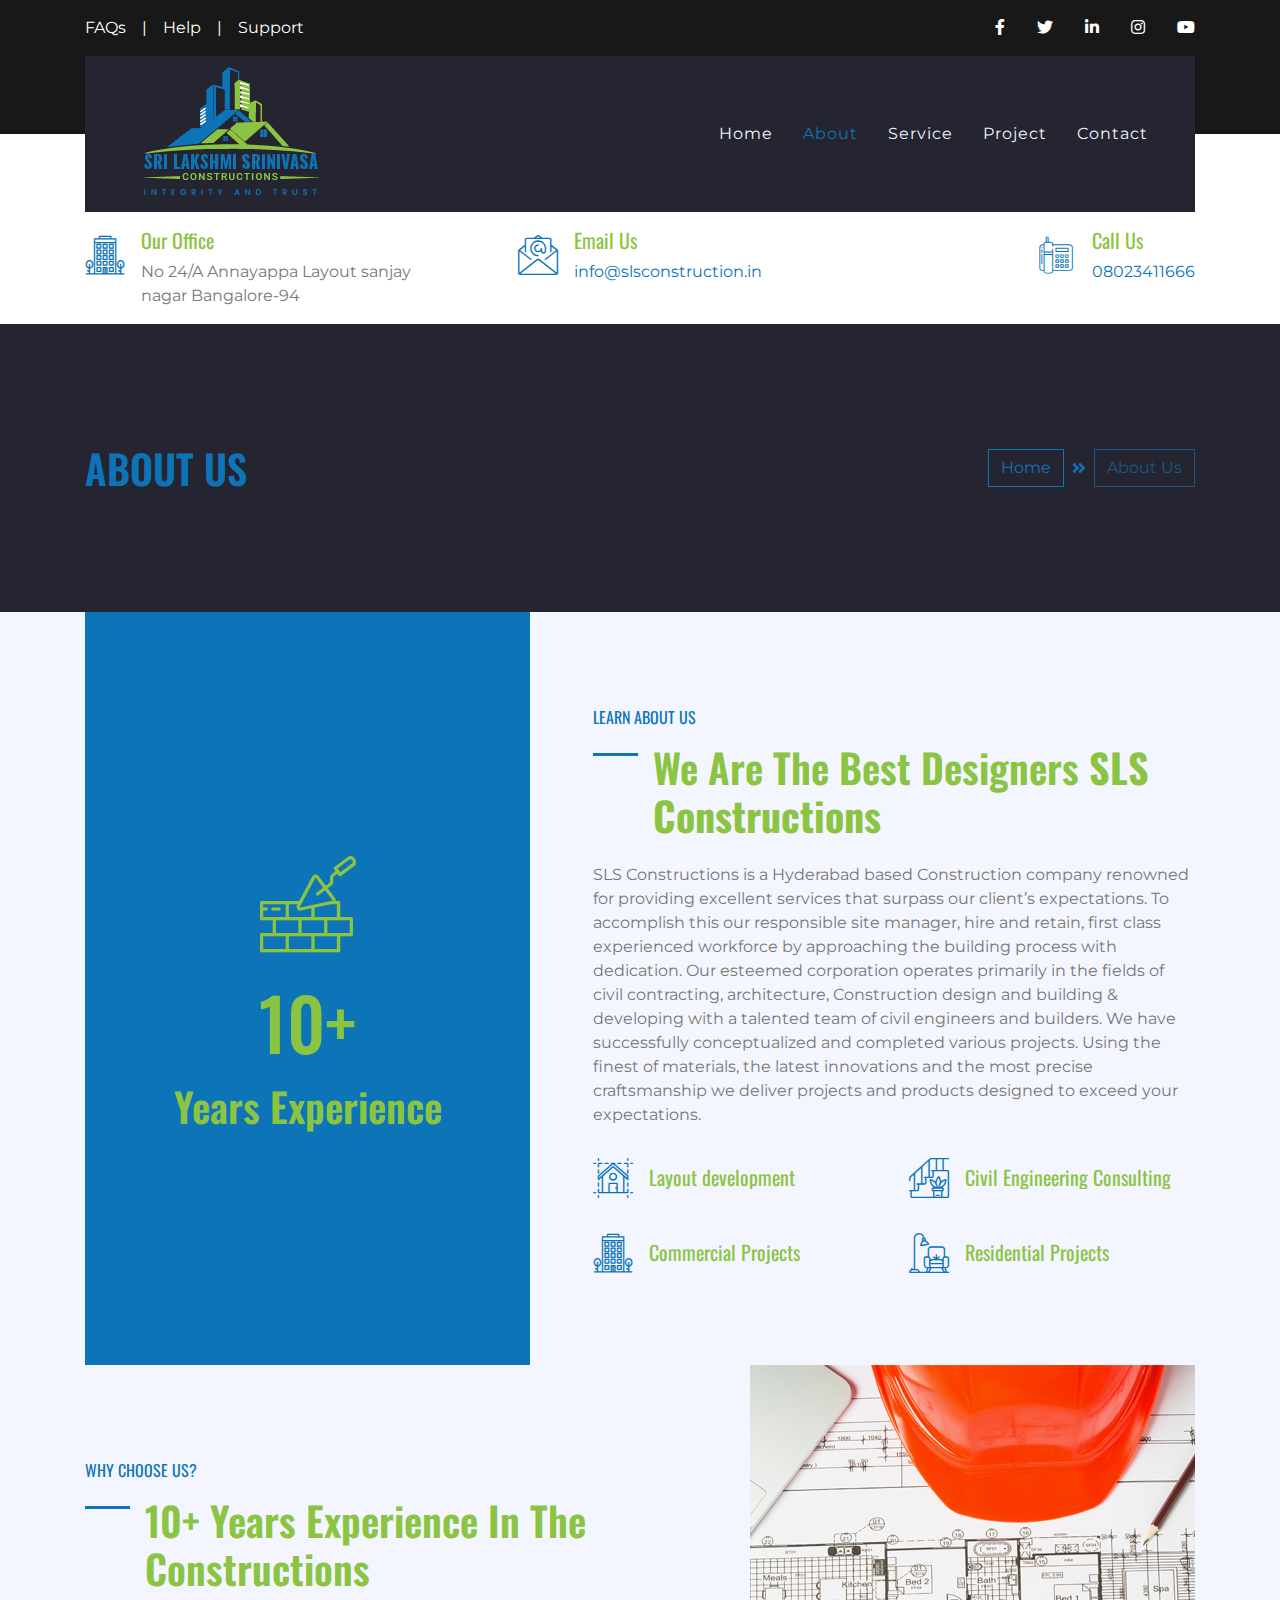
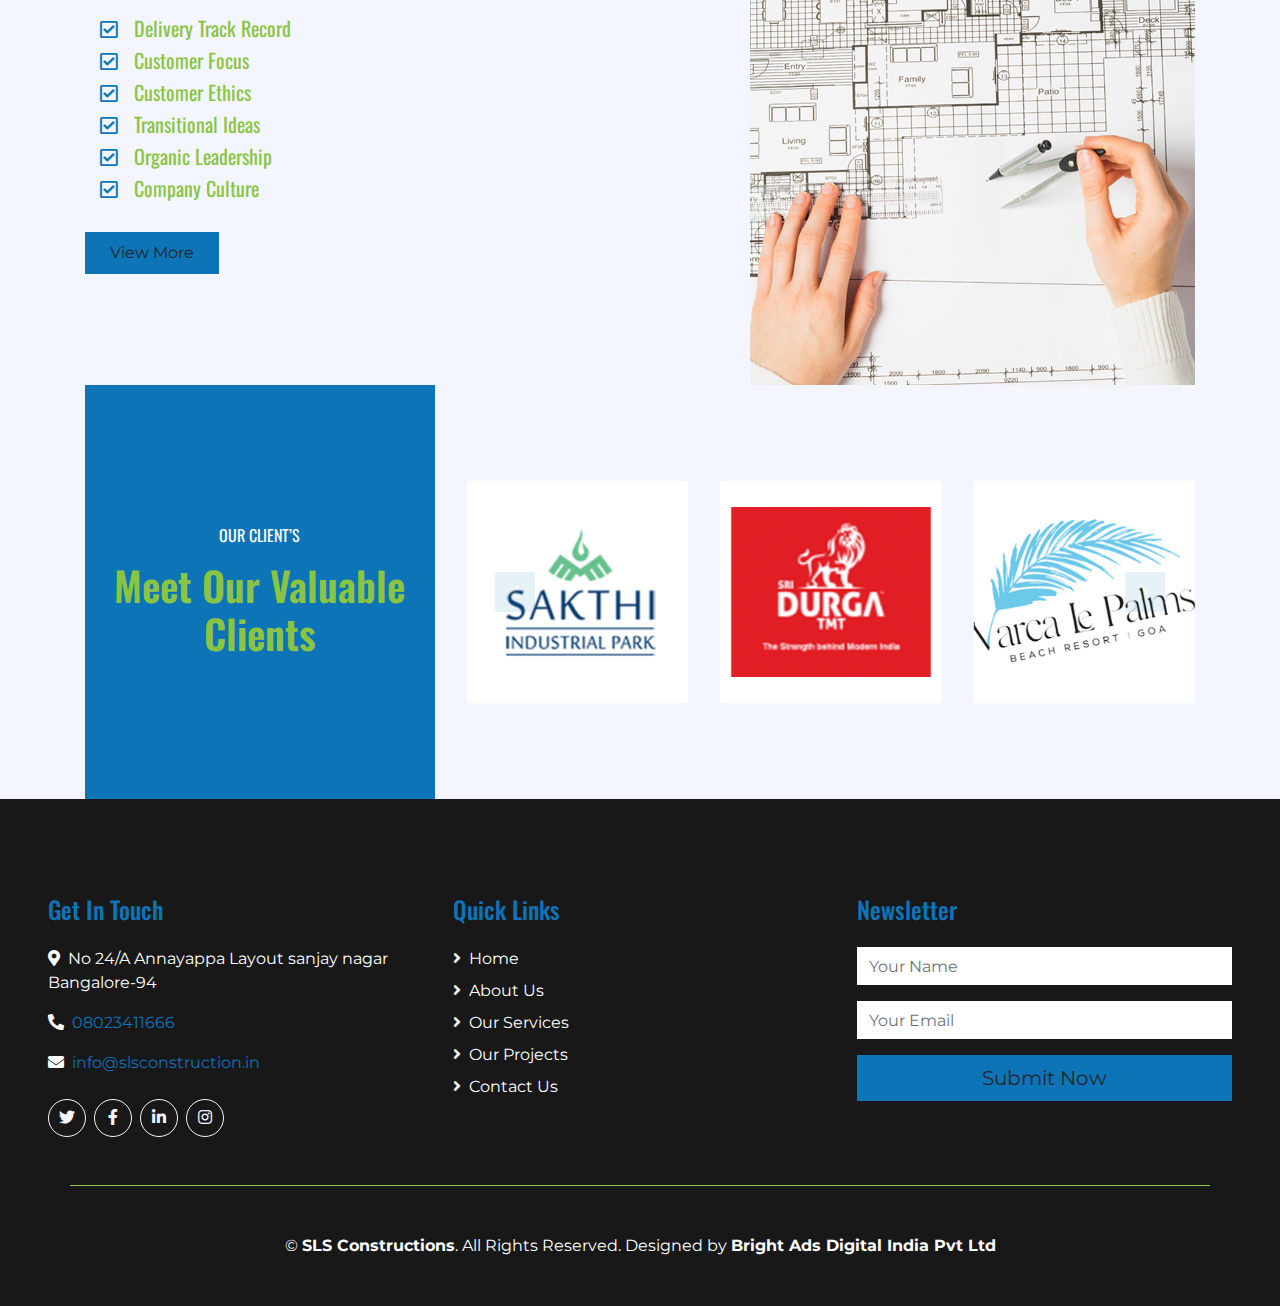
==== commit 4c5831ce: "changes" ====
--- a/about.html
+++ b/about.html
@@ -101,7 +101,7 @@
                         <h1 class="flaticon-office font-weight-normal text-primary m-0 mr-3"></h1>
                         <div class="d-flex flex-column">
                             <h5>Our Office</h5>
-                            <p class="m-0">No 24/A Annayappa road sanjay nagar </p>
+                            <p class="m-0">No 24/A Annayappa Layout sanjay nagar Bangalore-94</p>
                         </div>
                     </div>
                 </div>
@@ -297,7 +297,7 @@
         <div class="row pt-5">
             <div class="col-lg-4 col-md-6 mb-5">
                 <h4 class="text-primary mb-4">Get In Touch</h4>
-                <p><i class="fa fa-map-marker-alt mr-2"></i>No 24/A Annayappa road sanjay nagar</p>
+                <p><i class="fa fa-map-marker-alt mr-2"></i>No 24/A Annayappa Layout sanjay nagar Bangalore-94</p>
                 <p><i class="fa fa-phone-alt mr-2"></i><a href="tel:08023411666">08023411666</a></p>
                 <p><i class="fa fa-envelope mr-2"></i><a href="mailto:info@slsconstruction.in">info@slsconstruction.in</a></p>
                 <div class="d-flex justify-content-start mt-4">
